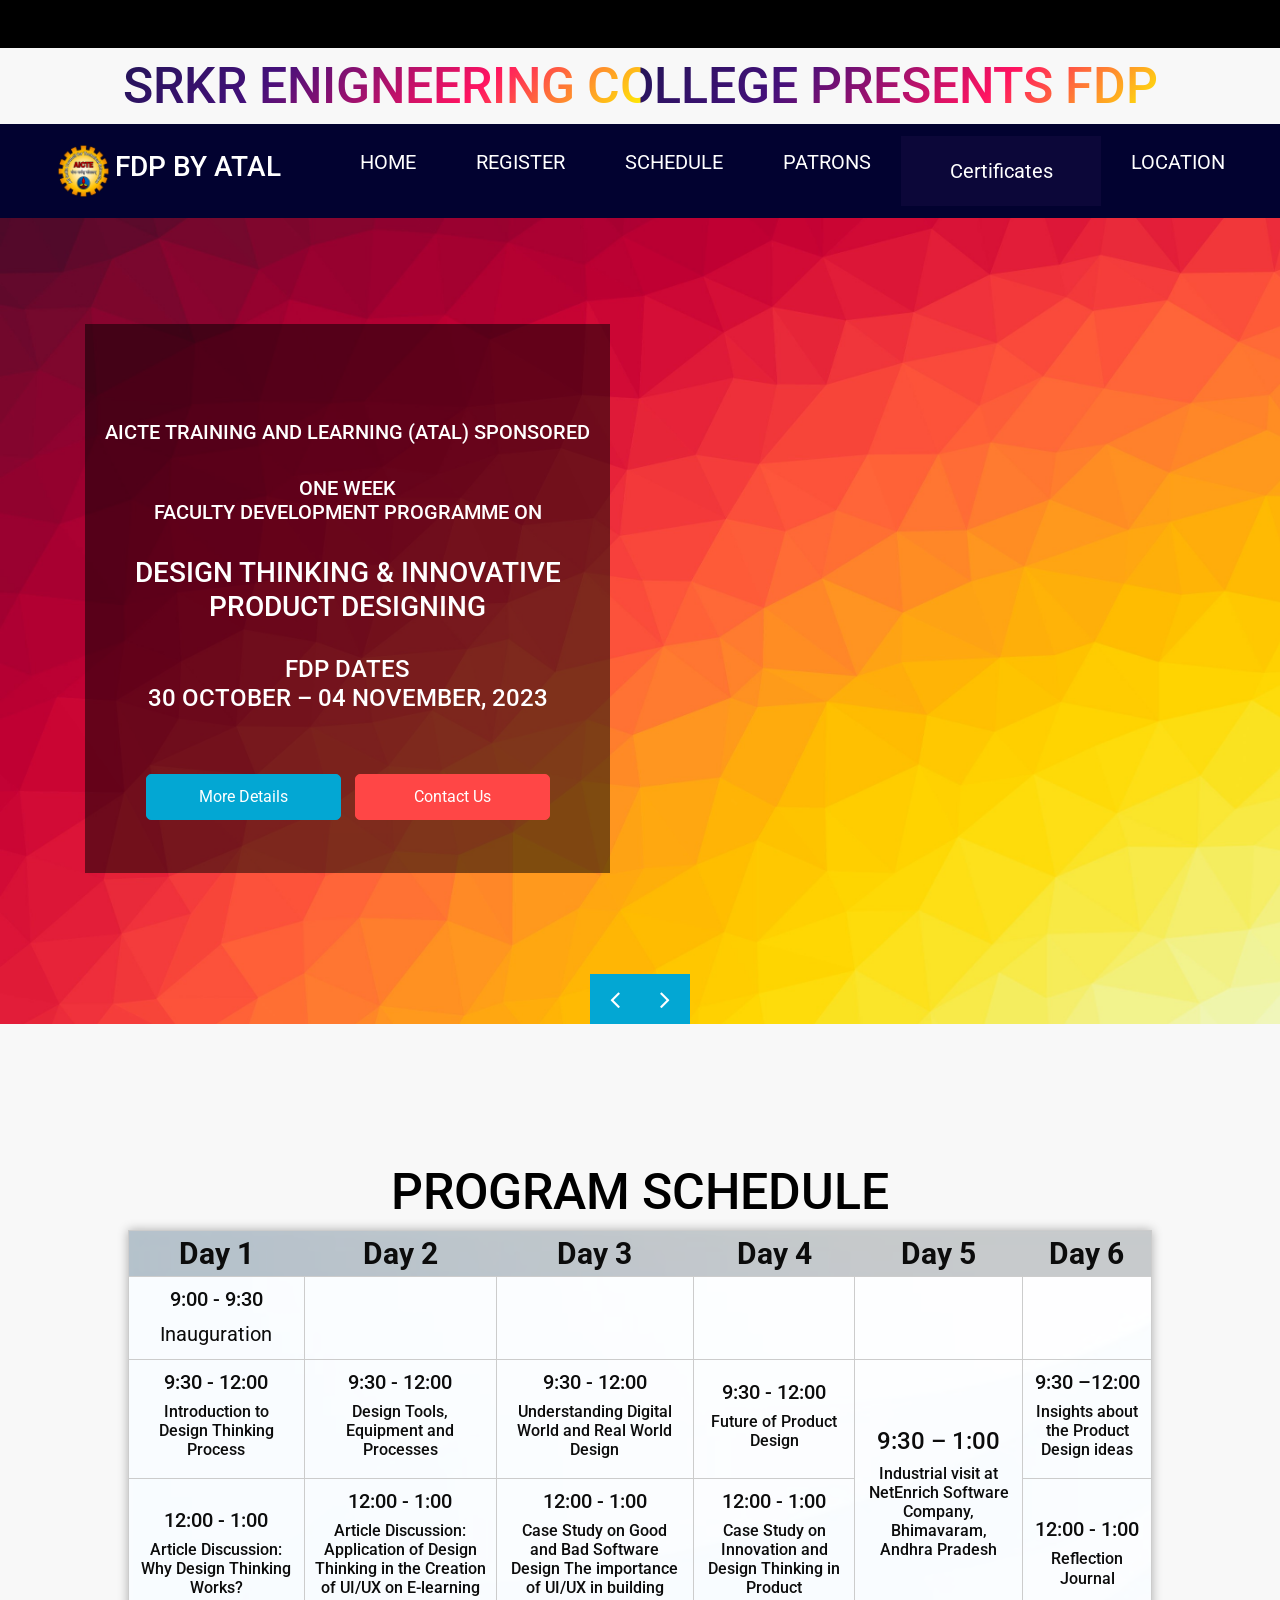
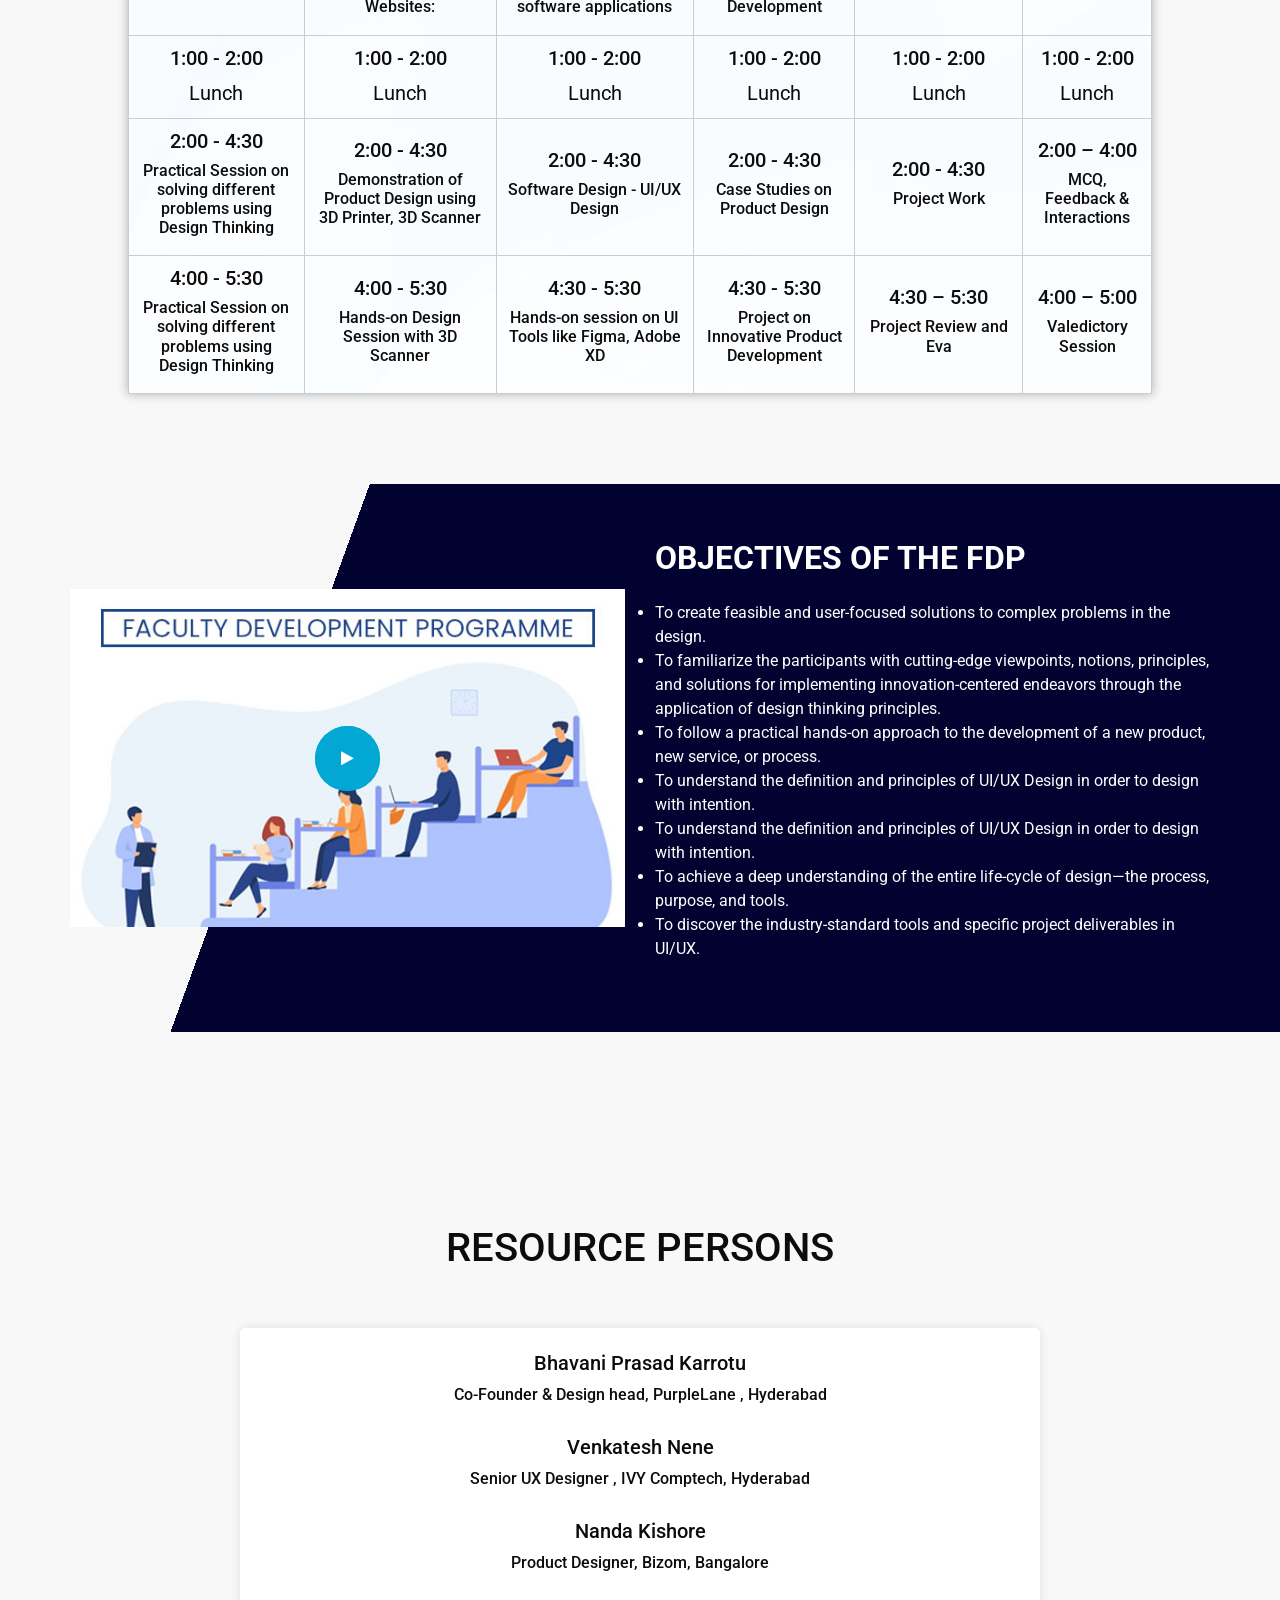
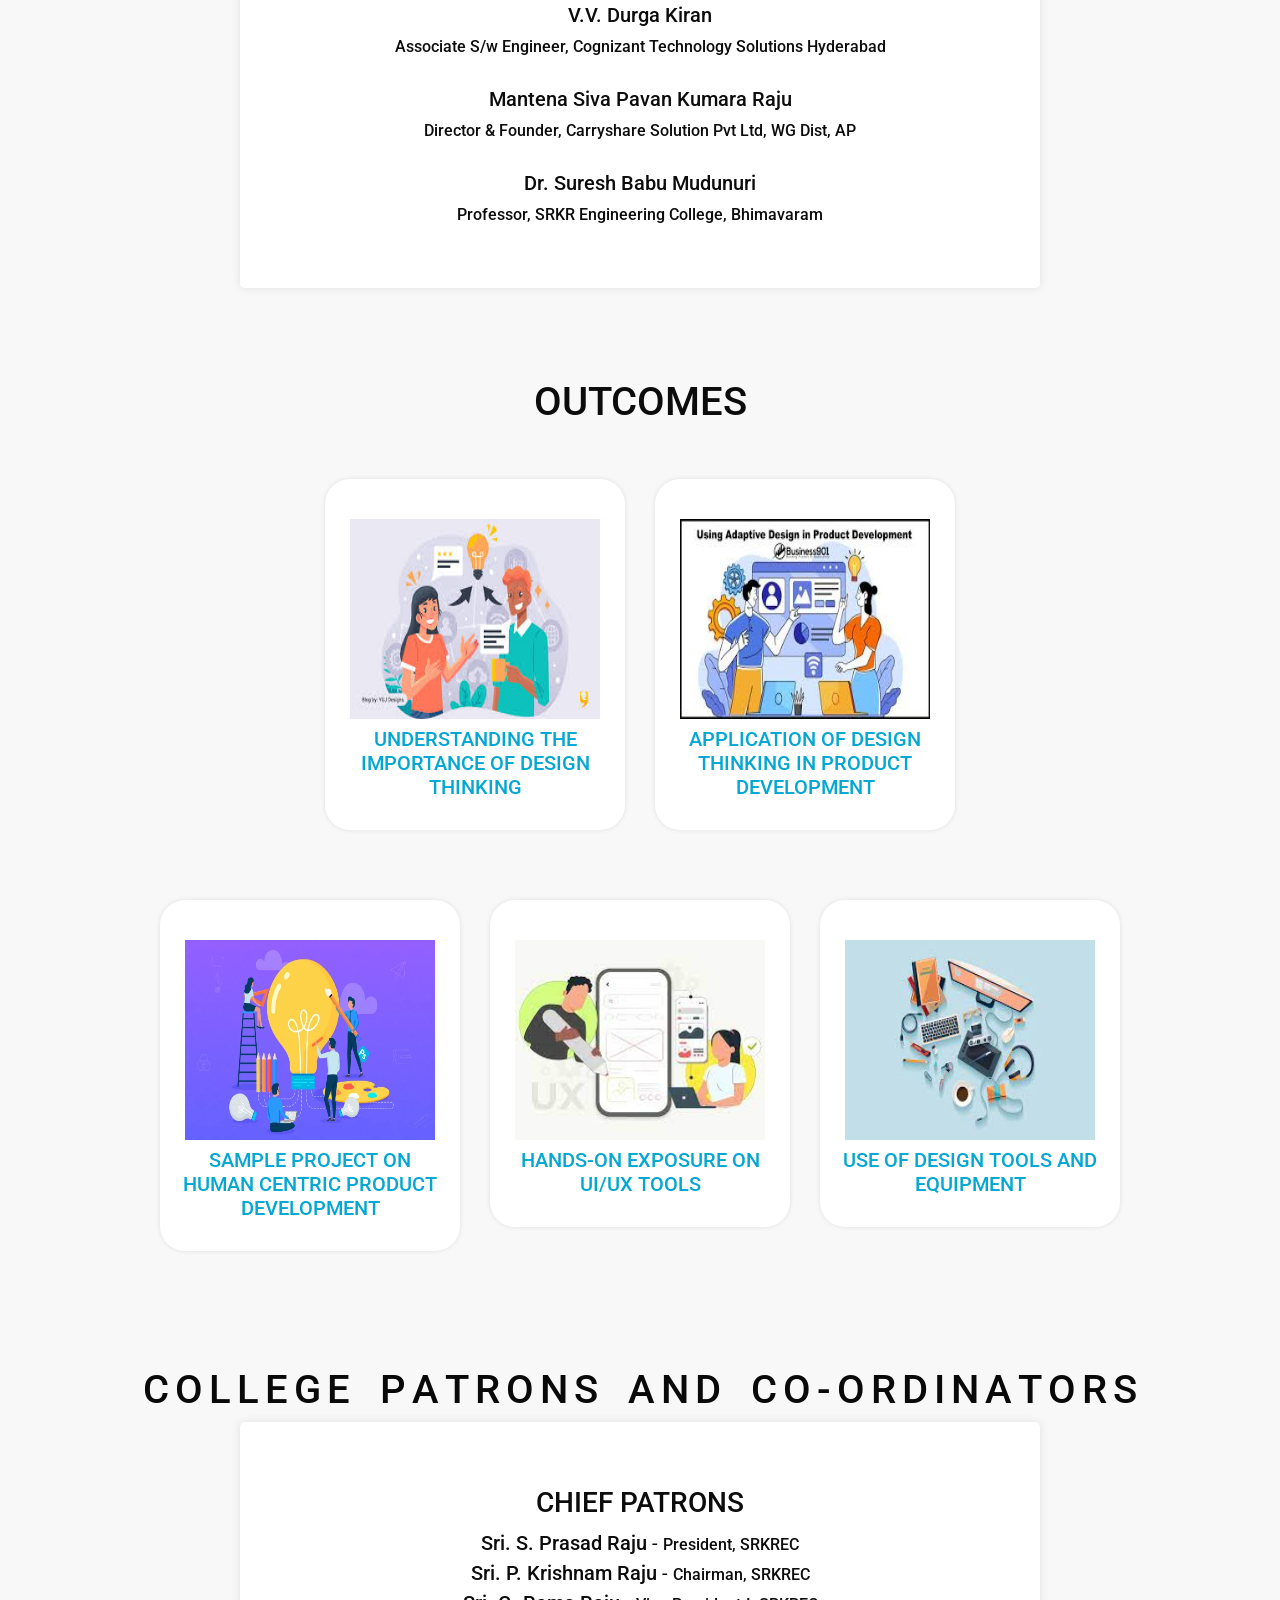
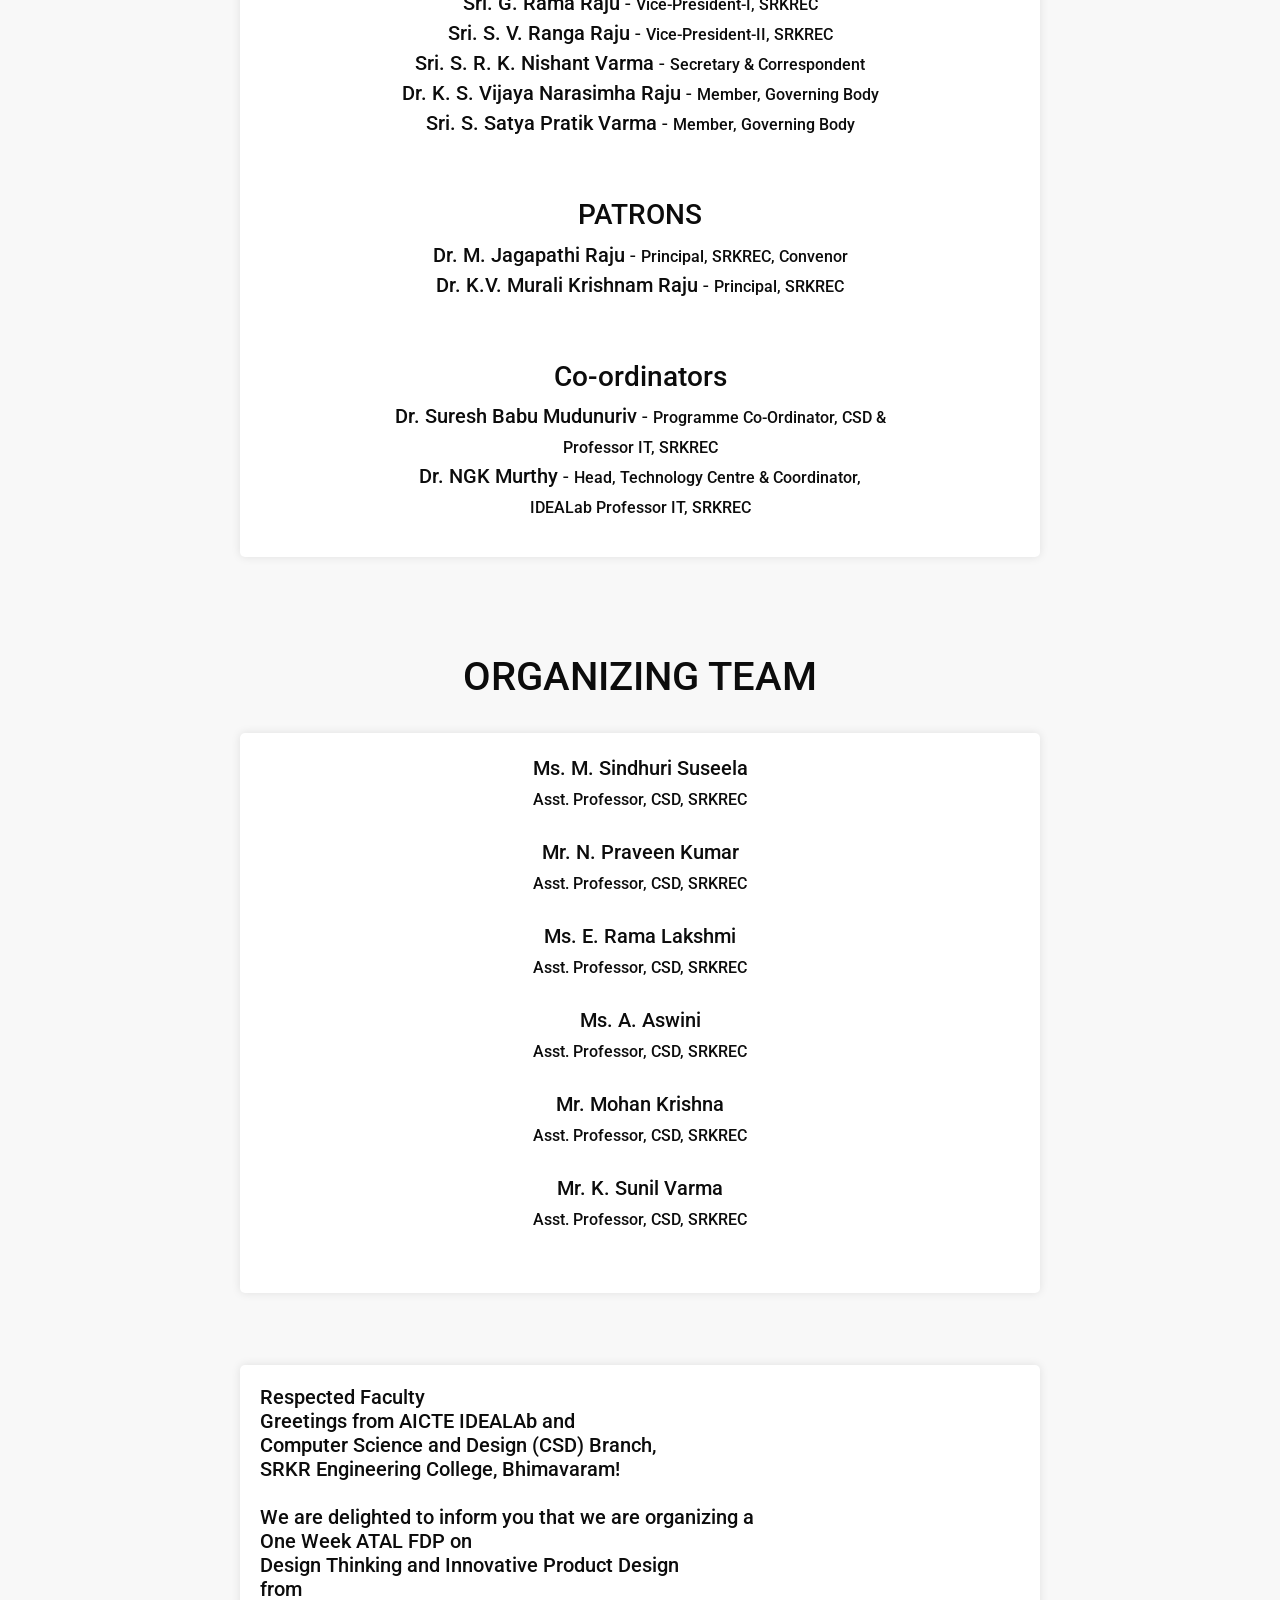
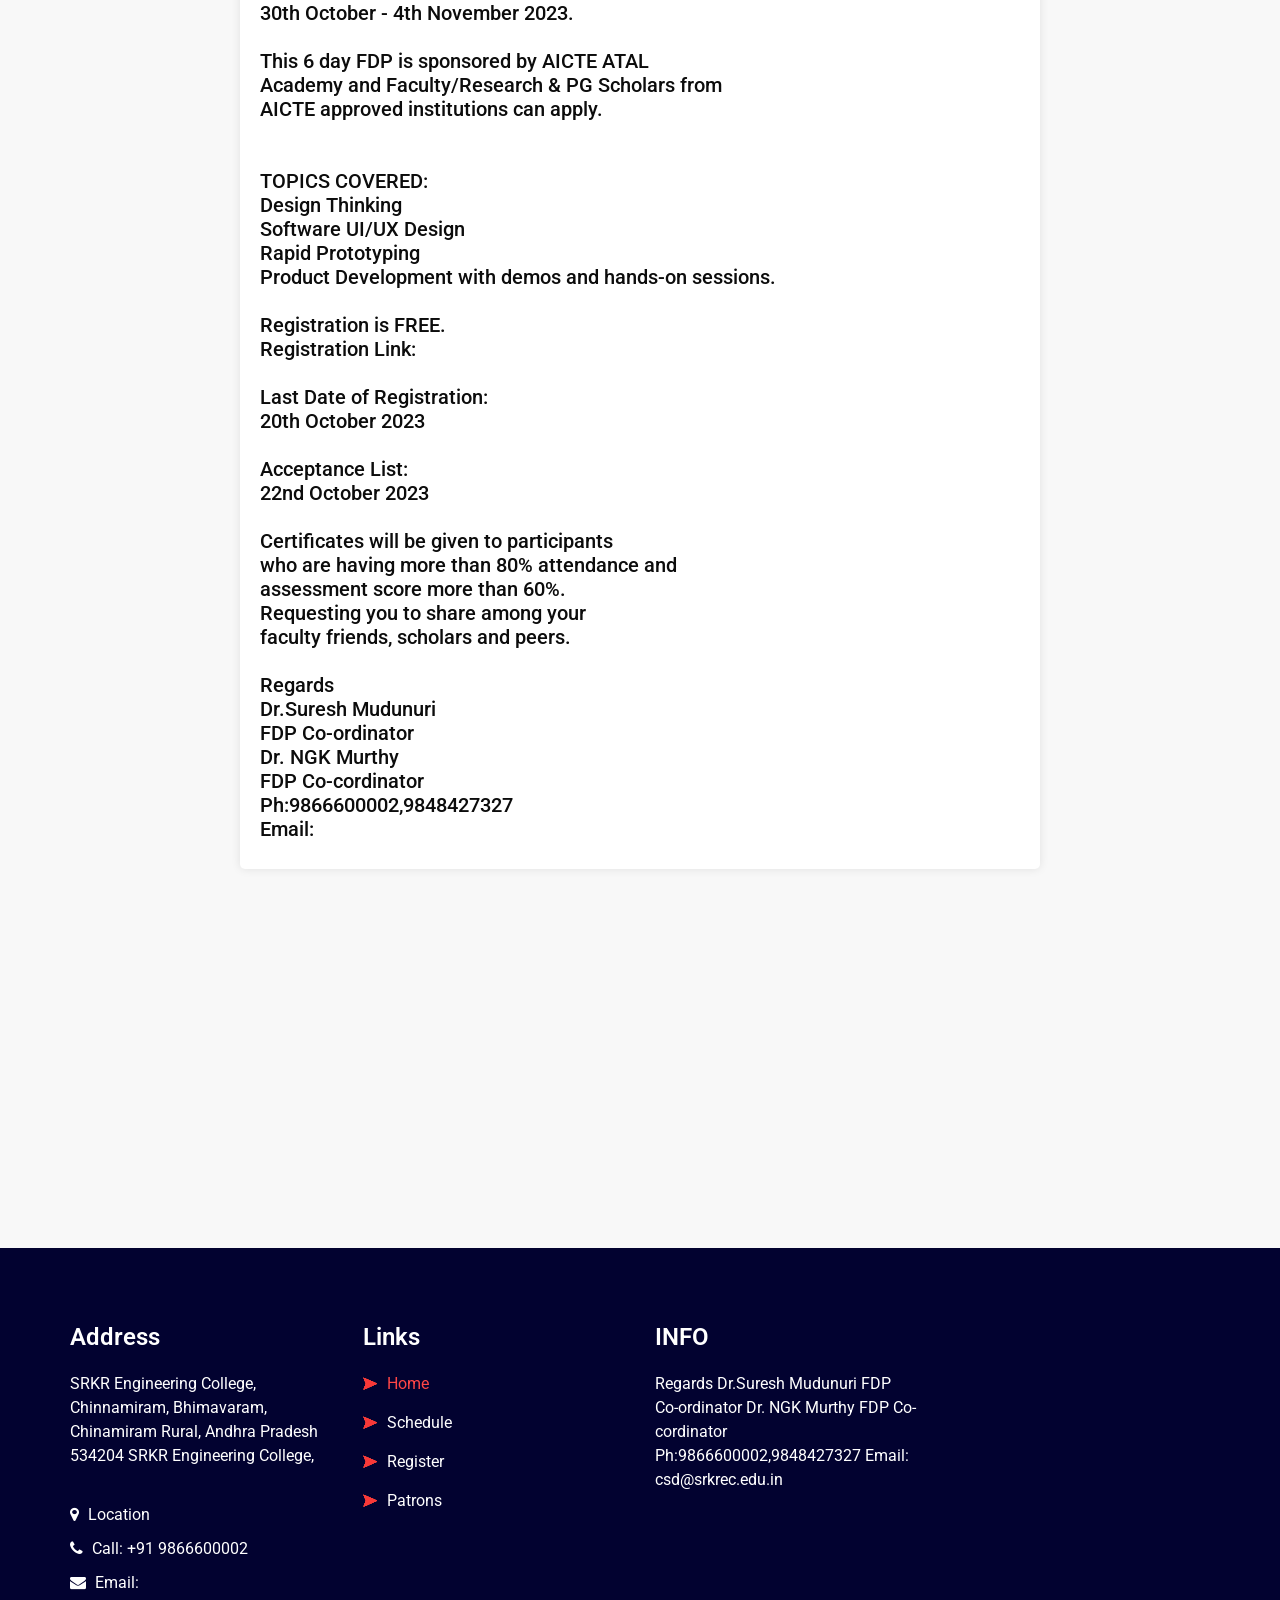
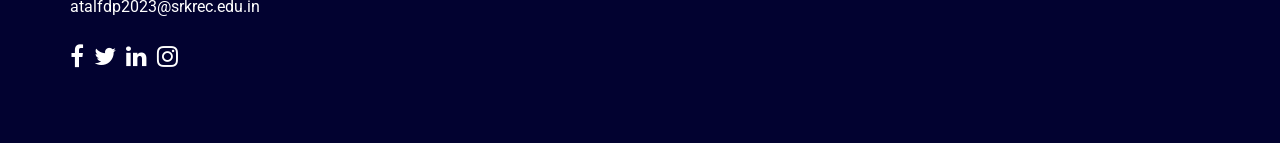
==== index.html @ 68afce41 "teej" ====
<!DOCTYPE html>
<html>

<head>
    <!-- Basic -->
    <meta charset="utf-8" />
    <meta http-equiv="X-UA-Compatible" content="IE=edge" />
    <!-- Mobile Metas -->
    <meta name="viewport" content="width=device-width, initial-scale=1, shrink-to-fit=no" />
    <!-- Site Metas -->
    <!--<link rel="icon" href="images/fevicon.png" type="image/gif" />-->
    <meta name="keywords" content="" />
    <meta name="description" content="" />
    <meta name="author" content="" />

    <title>Hostit</title>


    <!-- bootstrap core css -->
    <link rel="stylesheet" type="text/css" href="css/bootstrap.css" />

    <!-- fonts style -->
    <link href="https://fonts.googleapis.com/css2?family=Roboto:wght@400;500;700;900&display=swap" rel="stylesheet">

    <!-- font awesome style -->
    <link href="css/font-awesome.min.css" rel="stylesheet" />

    <!-- Custom styles for this template -->
    <link href="css/style.css" rel="stylesheet" />
    <!-- responsive style -->
    <link href="css/responsive.css" rel="stylesheet" />


    <style>
        /* Define your CSS variables */
        
         :root {
            --lightGrey: #999;
            --grey: #0c0739;
            --darkGrey: #333;
        }
        /* Reset some default styles */
        
        * {
            margin: 0;
            padding: 0;
            box-sizing: border-box;
        }
        /* Define styles for the menu */
        
        .menu {
            display: flex;
            justify-content: center;
            align-items: center;
            width: 100%;
            margin: 0 auto;
            font-family: 'Orbitron', sans-serif;
        }
        
        ol {
            display: flex;
            flex-wrap: wrap;
            align-items: center;
            justify-content: center;
            width: 100%;
            margin: 0 auto;
            padding: 0.5em 0;
            list-style: none;
        }
        
        .menu-item {
            background: var(--grey);
            position: relative;
            margin: 0 0.1em;
            transition: border-bottom 0.23s ease-in-out, background 0.23s linear;
            cursor: pointer;
            min-width: 8em;
            text-align: center;
        }
        
        .menu-item:hover,
        .menu-item:focus-within {
            border-bottom-color: var(--green);
            background: var(--darkGrey);
        }
        
        .sub-menu {
            visibility: hidden;
            opacity: 0;
            display: flex;
            flex-direction: column;
            align-items: flex-start;
            position: absolute;
            left: 0;
            margin-top: 1em;
        }
        
        .menu-item:hover .sub-menu,
        .sub-menu:hover {
            visibility: visible;
            opacity: 1;
            display: flex;
        }
        
        .menu-item {
            margin: 0.1em 0;
            padding: 1em;
            width: 10em;
            text-align: center;
            z-index: 2;
        }
        
        a {
            color: #fff;
            text-decoration: none;
        }
        
        a:focus {
            outline: none;
        }
        
        @media (max-width: 690px) {
            .menu {
                width: 95%;
                font-size: 2px;
            }
            .menu-item {
                margin: 0.1em;
            }
            .menu-item:nth-child(1) {
                order: 0;
            }
            .menu-item:nth-child(2) {
                order: 1;
            }
            .menu-item:nth-child(3) {
                order: 3;
            }
            .menu-item:nth-child(4) {
                order: 4;
            }
            .menu-item:nth-child(5) {
                order: 2;
            }
        }
        
        @media (max-width: 480px) {
            .menu {
                font-size: 12px;
            }
        }
    </style>

    <style>
        .center-container {
            display: flex;
            justify-content: center;
            align-items: center;
            height: 100%;
        }
        
        .scene3d {
            perspective: 1000px;
            width: 600px;
            height: 340px;
        }
        
        .object3d {
            position: absolute;
            width: inherit;
            height: inherit;
            transform-style: preserve-3d;
        }
        
        .face3d {
            position: absolute;
            left: 165px;
            top: 15px;
        }
        
        #im1 {
            transform: translateZ(150px);
        }
        
        #im2 {
            transform: translateZ(-150px) scaleX(-1);
            /* Apply scaleX(-1) to correct inversion */
        }
        
        .scene3d.begin {
            perspective: 100000px;
        }
        
        .scene3d.end {
            perspective: 1000px;
        }
        
        #obj1 {
            animation: theRotate 4s linear infinite;
        }
        
        @keyframes theRotate {
            0% {
                transform: rotateY(0deg);
            }
            100% {
                transform: rotateY(360deg);
            }
        }
        
        .cube-container {
            perspective: 800px;
            width: 200px;
            height: 200px;
            margin: 0 auto;
        }
        
        .cube {
            width: 100%;
            height: 100%;
            position: relative;
            transform-style: preserve-3d;
            animation: spin 10s infinite linear;
        }
        
        .face {
            position: absolute;
            width: 200px;
            height: 200px;
            background-color: rgba(0, 0, 0, 0.2);
            border: 1px solid #ccc;
        }
        
        .front {
            transform: translateZ(100px);
        }
        
        .back {
            transform: rotateY(180deg) translateZ(100px);
        }
        
        .left {
            transform: rotateY(-90deg) translateZ(100px);
        }
        
        .right {
            transform: rotateY(90deg) translateZ(100px);
        }
        
        .top {
            transform: rotateX(90deg) translateZ(100px);
        }
        
        .bottom {
            transform: rotateX(-90deg) translateZ(100px);
        }
        
        @keyframes spin {
            0% {
                transform: rotateY(0deg);
            }
            100% {
                transform: rotateY(360deg);
            }
        }
        
        li {
            font-size: 20px;
        }
        
        table {
            width: 80%;
            /* Set the table width to 80% of the page */
            margin: 0 auto;
            /* Center the table on the page */
            border-collapse: collapse;
            background-image: url(images/bs.jpeg);
            /* Replace 'your-image.jpg' with the URL or path to your background image */
            background-size: cover;
            border: 1px solid #ccc;
            box-shadow: 0 0 10px rgba(0, 0, 0, 0.3);
            /* Add a subtle box shadow for 3D effect */
        }
        
        tr,
        td {
            padding: 10px;
            text-align: center;
            font-size: 20px;
            background: linear-gradient(rgba(255, 255, 255, 0.8), rgba(255, 255, 255, 0.8));
            /* Add a background gradient */
            border: 1px solid #ccc;
            /* Add a border to the table cells */
        }
        
        th {
            background: linear-gradient(rgba(0, 0, 0, 0.2), rgba(0, 0, 0, 0.2));
            /* Add a darker background gradient for table headers */
            font-size: 30px;
            font-weight: bold;
        }
        
        .animate-charcter {
            text-transform: uppercase;
            background-image: linear-gradient( -225deg, #8c79d1 0%, #7ed95d 29%, #ff1361 67%, #fff800 100%);
            background-size: auto auto;
            background-clip: border-box;
            background-size: 50% auto;
            color: #fff;
            background-clip: text;
            text-fill-color: transparent;
            -webkit-background-clip: text;
            -webkit-text-fill-color: transparent;
            animation: textclip 2s linear infinite;
            display: inline-block;
            font-size: 30px;
        }
        
        .animate-charcterS {
            text-transform: uppercase;
            background-image: linear-gradient( -225deg, #231557 0%, #44107a 29%, #ff1361 67%, #fff800 100%);
            background-size: auto auto;
            background-clip: border-box;
            background-size: 50% auto;
            color: #fff;
            background-clip: text;
            text-fill-color: transparent;
            -webkit-background-clip: text;
            -webkit-text-fill-color: transparent;
            animation: textclip 2s linear infinite;
            display: inline-block;
            font-size: 50px;
        }
        
        .animate-charcters {
            text-transform: uppercase;
            background-image: linear-gradient( -225deg, #fcfcfc 0%, #000000 29%, #ffffff 67%, #000000 100%);
            background-size: auto auto;
            background-clip: border-box;
            background-size: 50% auto;
            color: #fff;
            background-clip: text;
            text-fill-color: transparent;
            -webkit-background-clip: text;
            -webkit-text-fill-color: transparent;
            animation: textclip 3s linear infinite;
            display: inline-block;
            font-size: 50px;
        }
        
        @keyframes textclip {
            to {
                background-position: 50% center;
            }
        }
        
        .waviy {
            position: relative;
        }
        
        .waviy span {
            position: relative;
            display: inline-block;
            font-size: 40px;
            color: #090909;
            text-transform: uppercase;
            animation: flip 2s infinite;
            animation-delay: calc(.2s * var(--i))
        }
        
        @keyframes flip {
            0%,
            80% {
                transform: rotateY(360deg)
            }
        }
    </style>



</head>


<body>
    <div style="background-color: #000000;">
        <h1>
            <br>
        </h1>

    </div>

    <div class="container">
        <div class="row">
            <div class="col-md-12 text-center">
                <h6 class="animate-charcterS">SRKR ENIGNEERING COLLEGE PRESENTS FDP</h6>

            </div>

        </div>
    </div>


    <div class="hero_area">
        <!-- header section strats -->
        <header class="header_section">
            <div class="container-fluid">

                <nav class="navbar navbar-expand-lg custom_nav-container ">
                    <a class="navbar-brand" href="index.html">
                        <span><div class="container">
                            <div class="row">
                                <div class="col-md-12 text-center">
                                    <img src="images/aac.png" width="20%" alt="" style="display: inline-block; vertical-align: middle;">
                                    <h3 style="display: inline-block; vertical-align: middle;">FDP BY ATAL</h3>
                                </div>
                                
                            </div>
                          </div>
                          </span>
                    </a>

                    <button class="navbar-toggler" type="button" data-toggle="collapse" data-target="#navbarSupportedContent" aria-controls="navbarSupportedContent" aria-expanded="false" aria-label="Toggle navigation">
            <span class=""> </span>
          </button>

                    <div class="collapse navbar-collapse" id="navbarSupportedContent">
                        <ul class="navbar-nav  ml-auto">
                            <li class="nav-item active">
                                <a class="nav-link" href="index.html">Home <span class="sr-only">(current)</span></a>
                            </li>
                            <li class="nav-item">
                                <a class="nav-link" href="https://atalacademy.aicte-india.org/"> REGISTER</a>
                            </li>
                            <li class="nav-item">
                                <a class="nav-link" href="#service">Schedule</a>
                            </li>
                            <li class="nav-item">
                                <a class="nav-link" href="#Patrons"> Patrons</a>
                            </li>

                            <li class="menu-item" aria-haspopup="true">
                                <a href="#0">Certificates </a>
                                <ol class="sub-menu" aria-label="submenu">
                                    <li class="menu-item"><a href="#0">Certificates will be given to participants
                                        who are having more than 80% attendance and
                                        assessment score more than 60%.
                                        Requesting you to share among your
                                        faculty friends, scholars and peers.</a></li>

                                </ol>
                            </li>

                            <li class="nav-item">
                                <a class="nav-link" href="#loc">Location</a>
                            </li>
                        </ul>
                        <div class="quote_btn-container">


                        </div>
                    </div>
                </nav>

            </div>
        </header>

        <!-- end header section -->
        <!-- slider section -->

        <section class="slider_section " style=" background-image: url(images/op.jpg);  border-collapse: collapse; background-size: cover;">
            <hr style="border-color: white;">
            <div id="customCarousel1" class="carousel slide" data-ride="carousel">
                <div class="carousel-inner">

                    <div class="carousel-item active">
                        <div class="container ">
                            <div class="row">
                                <div class="col-md-6">
                                    <div class="detail-box">

                                        <!-- First Frame -->
                                        <div class="container">
                                            <div class="frame" style="text-align:center;  padding: 0 20px; background-color: rgba(0, 0, 0, 0.5);">
                                                <h5><br><br><br><br> AICTE TRAINING AND LEARNING (ATAL) SPONSORED

                                                </h5>
                                                <br>
                                                <h5>ONE WEEK <br> FACULTY DEVELOPMENT PROGRAMME ON <br>
                                                </h5>
                                                <br>
                                                <h3>
                                                    DESIGN THINKING & INNOVATIVE <br>PRODUCT DESIGNING </h3>
                                                <br>

                                                <h4>FDP DATES <br> 30 OCTOBER – 04 NOVEMBER, 2023</h4>

                                                <br><br>
                                                <a href="https://www.aicte-india.org/atal" class="btn-1">
                                                    More Details
                                                   </a>
                                                <a href="" class="btn-2">
                                                     Contact Us
                                                     
                                                   </a>
                                                <br><br><br>
                                            </div>
                                        </div>

                                        <!-- Second Frame -->


                                    </div>
                                </div>
                                <div class="col-md-6">
                                    <div class="row">
                                        <div class=" col-lg-10 mx-auto">
                                            <div class="img-box">
                                                <div class="center-container">
                                                    <div class="scene3d">
                                                        <div class="object3d" id="obj1">
                                                            <img src="images/idea_lab.png" id="im1" class="face3d" style="width: 150px;height: 150px;">
                                                            <img src="images/atal.png" id="im3" class="face3d" style="width: 150px;  height: 150px;">
                                                            <img src="images/srlogo.png" id="im2" class="face3d" style="width: 150px;  height: 150px;">
                                                        </div>

                                                    </div>
                                                </div>
                                            </div>
                                        </div>
                                    </div>
                                </div>
                            </div>
                        </div>
                    </div>
                    <div class="carousel-item">
                        <div class="container ">
                            <div class="row">
                                <div class="col-md-6">
                                    <div class="detail-box">

                                        <!-- First Frame -->
                                        <div class="container" style="background-color: rgba(0, 0, 0, 0.5);">
                                            <div class="frame" style="text-align:justify; padding: 0 30px; ">
                                                <h2 style="text-align: center;"><br> About the Institute</h2>
                                                <p>
                                                    <strong> Sagi Rama Krishnam Raju Engineering College (SRKREC),</strong> established in 1980, is a self-financed academic institution of co-education striving to provide a high-quality technical education
                                                    to engineering aspirants. Being one of the premier and well-established technical institutions of the country, it continues to render service to the nation and the world at large with its alumni holding
                                                    highly prestigious positions and making substantial contributions.<br> The president of the institution Sri. S. Prasada Raju carries forward the vision of his father Late Sri Sagi Rama Krishnam Raju,
                                                    a philanthropist, driving the institution on the academic path of excellence. The college is replete with lush coconut trees spanning across a plot area of 30 acres at Chinna Amiram, Bhimavaram, on the
                                                    Bhimavaram- Vijayawada state highway and it is also well-connected to all other places by road and rail transport.
                                                </p>

                                                <br>
                                                <div style="text-align:center;">

                                                    <a href="https://srkrec.edu.in/" class="btn-1">
                               More Details
                              </a>
                                                    <a href="" class="btn-2">
                                Contact Us
                              </a><br><br>

                                                </div>

                                            </div>
                                        </div>

                                        <!-- Second Frame -->


                                    </div>
                                </div>
                                <div class="col-md-6">
                                    <div class="row">
                                        <div class=" col-lg-10 mx-auto">
                                            <div class="img-box">
                                                <div class="center-container">
                                                    <div class="scene3d">
                                                        <div class="object3d" id="obj1">
                                                            <img src="images/idea_lab.png" id="im1" class="face3d" style="width: 150px;height: 150px;">
                                                            <img src="images/atal.png" id="im3" class="face3d" style="width: 150px;  height: 150px;">
                                                            <img src="images/srlogo.png" id="im2" class="face3d" style="width: 150px;  height: 150px;">
                                                        </div>

                                                    </div>
                                                </div>
                                            </div>
                                        </div>
                                    </div>
                                </div>
                            </div>
                        </div>
                    </div>

                    <div class="carousel-item">
                        <div class="container ">
                            <div class="row">
                                <div class="col-md-6">
                                    <div class="detail-box" style="background-color: rgba(0, 0, 0, 0.5); color:#ffffff;   padding: 0 30px;text-align:justify;">
                                        <h2><br> ABOUT AICTE IDEALAB
                                        </h2>
                                        <h6>The AICTE IDEALAB at SRKR Engineering College has been established in the year 2022 to transform the engineering education imparted in the institution to promote multi- disciplinary approach and learning by doing
                                            applying innovation and research. IDEA (Idea, Development, Evaluation & Application) Lab is funded by the All India Council for Technical Education (AICTE), New Delhi. that creates a platform for innovation
                                            and research to students and faculty with hands-on experience with the latest equipment like 3D Printing, FAB Lab, and product design tools in order to develop new projects and offer live internships with industry
                                            support. IDEA Lab creates the ecosystem for transforming ideation to Prototype or Product.</h6>
                                        <div style="text-align: center;">
                                            <a href="https://idealnet.aicte-india.org/" class="btn-1">
                        More Details
                      </a>
                                            <a href="" class="btn-2">
                        Contact Us
                      </a></div><br><br>

                                    </div>
                                </div>
                                <div class="col-md-6">
                                    <div class="row">
                                        <div class=" col-lg-10 mx-auto">
                                            <div class="img-box">
                                                <div class="center-container">
                                                    <div class="scene3d">
                                                        <div class="object3d" id="obj1">
                                                            <img src="images/idea_lab.png" id="im1" class="face3d" style="width: 150px;height: 150px;">
                                                            <img src="images/atal.png" id="im3" class="face3d" style="width: 150px;  height: 150px;">
                                                            <img src="images/srlogo.png" id="im2" class="face3d" style="width: 150px;  height: 150px;">
                                                        </div>

                                                    </div>
                                                </div>
                                            </div>
                                        </div>
                                    </div>
                                </div>
                            </div>
                        </div>
                    </div>
                    <div class="carousel-item">
                        <div class="container ">
                            <div class="row">
                                <div class="col-md-6">
                                    <div class="detail-box" style="background-color: rgba(0, 0, 0, 0.5); color:#ffffff;   padding: 0 30px;text-align:justify;">
                                        <h4><br>ABOUT COMPUTER SCIENCE & DESIGN</h4>
                                        <h6>The Computer Science & Design (CSD) branch started at SRKREC from 2021 to impart quality Computer Science education with a focus on Software Development, UI/UX Design, Industry 4.0 and Coding. The branch offers
                                            a 4 year B.Tech in Computer Science & Design with 60 seats and has active clubs namely Software Development Club, Startup Club, IEI Student Chapter, Swecha Learning Centre. CSD has adopted the new National Education
                                            Policy (NEP) promoting innovation and entrepreneurship among its students imparting 21st Century Skills creating future ready problem solvers and better citizens.</h6>
                                        <div style="text-align: center;">
                                            <a href="https://idealnet.aicte-india.org/" class="btn-1">
                        More Details
                      </a>
                                            <a href="" class="btn-2">
                        Contact Us
                      </a></div><br><br>

                                    </div>
                                </div>
                                <div class="col-md-6">
                                    <div class="row">
                                        <div class=" col-lg-10 mx-auto">
                                            <div class="img-box">
                                                <div class="center-container">
                                                    <div class="scene3d">
                                                        <div class="object3d" id="obj1">
                                                            <img src="images/idea_lab.png" id="im1" class="face3d" style="width: 150px;height: 150px;">
                                                            <img src="images/atal.png" id="im3" class="face3d" style="width: 150px;  height: 150px;">
                                                            <img src="images/srlogo.png" id="im2" class="face3d" style="width: 150px;  height: 150px;">
                                                        </div>

                                                    </div>
                                                </div>
                                            </div>
                                        </div>
                                    </div>
                                </div>
                            </div>
                        </div>
                    </div>
                </div>
                <div class="carousel_btn-box">
                    <a class="carousel-control-prev" href="#customCarousel1" role="button" data-slide="prev">
                        <i class="fa fa-angle-left" aria-hidden="true"></i>
                        <span class="sr-only">Previous</span>
                    </a>
                    <a class="carousel-control-next" href="#customCarousel1" role="button" data-slide="next">
                        <i class="fa fa-angle-right" aria-hidden="true"></i>
                        <span class="sr-only">Next</span>
                    </a>
                </div>
            </div>
        </section>
        <!-- end slider section -->
    </div>
    <br><br>


    <section class="service_section layout_padding" id="service">
        <div class="container">
            <div class="heading_container heading_center">
                <h1 style="font-size: 50px; color:rgb(0, 0, 0) ">PROGRAM SCHEDULE </h1>
            </div>
        </div>

        <table>
            <tr>
                <th>Day 1</th>
                <th>Day 2</th>
                <th>Day 3</th>
                <th>Day 4</th>
                <th>Day 5</th>
                <th>Day 6</th>
            </tr>
            <tr>
                <td>
                    <h5>9:00 - 9:30</h5> Inauguration
                </td>
                <td></td>
                <td></td>
                <td></td>
                <td></td>
                <td></td>
            </tr>
            <tr>
                <td>
                    <h5>9:30 - 12:00</h5>
                    <h6>Introduction to Design Thinking Process</h6>
                </td>
                <td>
                    <h5>9:30 - 12:00</h5>
                    <h6> Design Tools, Equipment and Processes</h6>
                </td>
                <td>
                    <h5>9:30 - 12:00</h5>
                    <h6>Understanding Digital World and Real World Design</h6>
                </td>
                <td>
                    <h5>9:30 - 12:00</h5>
                    <h6>Future of Product Design</h6>
                </td>
                <td rowspan="2">
                    <h4>9:30 – 1:00 </h4>
                    <h6>Industrial visit at NetEnrich Software Company, Bhimavaram, Andhra Pradesh</h6>
                </td>
                <td>
                    <h5>9:30 –12:00</h5>
                    <h6>Insights about the Product Design ideas</h6>
                </td>
            </tr>
            <tr>
                <td>
                    <h5>12:00 - 1:00</h5>
                    <h6>Article Discussion: Why Design Thinking Works?</h6>
                </td>
                <td>
                    <h5>12:00 - 1:00</h5>
                    <h6>Article Discussion: Application of Design Thinking in the Creation of UI/UX on E-learning Websites:</h6>
                </td>
                <td>
                    <h5>12:00 - 1:00</h5>
                    <h6>Case Study on Good and Bad Software Design The importance of UI/UX in building software applications</h6>
                </td>
                <td>
                    <h5>12:00 - 1:00</h5>
                    <h6> Case Study on Innovation and Design Thinking in Product Development</h6>
                </td>

                <td>
                    <h5>12:00 - 1:00</h5>
                    <h6> Reflection Journal</h6>
                </td>
            </tr>
            <tr>
                <td>
                    <h5>1:00 - 2:00</h5>Lunch
                </td>
                <td>
                    <h5>1:00 - 2:00</h5> Lunch
                </td>
                <td>
                    <h5>1:00 - 2:00</h5> Lunch
                </td>
                <td>
                    <h5>1:00 - 2:00</h5> Lunch
                </td>
                <td>
                    <h5>1:00 - 2:00</h5> Lunch
                </td>
                <td>
                    <h5>1:00 - 2:00</h5> Lunch
                </td>
            </tr>
            <tr>
                <td>
                    <h5>2:00 - 4:30</h5>
                    <h6> Practical Session on solving different problems using Design Thinking</h6>
                </td>
                <td>
                    <h5>2:00 - 4:30</h5>
                    <h6> Demonstration of Product Design using 3D Printer, 3D Scanner</h6>
                </td>
                <td>
                    <h5>2:00 - 4:30</h5>
                    <h6> Software Design - UI/UX Design</h6>
                </td>
                <td>
                    <h5>2:00 - 4:30</h5>
                    <h6> Case Studies on Product Design</h6>
                </td>
                <td>
                    <h5>2:00 - 4:30</h5>
                    <h6>Project Work</h6>
                </td>
                <td>
                    <h5>2:00 – 4:00</h5>
                    <h6> MCQ, Feedback & Interactions</h6>
                </td>
            </tr>

            <tr>
                <td>
                    <h5>4:00 - 5:30</h5>
                    <h6> Practical Session on solving different problems using Design Thinking</h6>
                </td>
                <td>
                    <h5>4:00 - 5:30</h5>
                    <h6> Hands-on Design Session with 3D Scanner</h6>
                </td>
                <td>
                    <h5>4:30 - 5:30</h5>
                    <h6>Hands-on session on UI Tools like Figma, Adobe XD</h6>
                </td>
                <td>
                    <h5>4:30 - 5:30</h5>
                    <h6>Project on Innovative Product Development</h6>
                </td>
                <td>
                    <h5>4:30 – 5:30</h5>
                    <h6> Project Review and Eva</h6>
                </td>
                <td>
                    <h5>4:00 – 5:00</h5>
                    <h6> Valedictory Session</h6>
                </td>
            </tr>
        </table>
















        </div>
        </div>
        </div>
        </div>
    </section>

    <!-- end service section -->

    <!-- about section -->


    <!-- end about section -->


    <!-- server section -->

    <section class="server_section">
        <div class="container ">
            <div class="row">
                <div class="col-md-6">
                    <div class="img-box">
                        <img src="images/fdp.jpg" alt="">
                        <div class="play_btn">
                            <a href="https://youtu.be/8p4vQBklgb0?si=KrjU3KGZ-kDOLIdu"> <button>
                <i class="fa fa-play" aria-hidden="true"></i>
              </button></a>
                        </div>
                    </div>
                </div>
                <div class="col-md-6">
                    <div class="detail-box">
                        <div class="heading_container">
                            <h2>OBJECTIVES OF THE FDP</h2>
                            <BR>
                            <ul style="text-align: left; ">
                                <meta charset="UTF-8">

                                <li style="font-size: medium;">To create feasible and user-focused solutions to complex problems in the design.</li>
                                <li style="font-size: medium;">To familiarize the participants with cutting-edge viewpoints, notions, principles, and solutions for implementing innovation-centered endeavors through the application of design thinking principles.</li>
                                <li style="font-size: medium;">To follow a practical hands-on approach to the development of a new product, new service, or process.</li>
                                <li style="font-size: medium;">To understand the definition and principles of UI/UX Design in order to design with intention.</li>
                                <li style="font-size: medium;">To understand the definition and principles of UI/UX Design in order to design with intention.</li>
                                <li style="font-size: medium;">To achieve a deep understanding of the entire life-cycle of design—the process, purpose, and tools.</li>
                                <li style="font-size: medium;">To discover the industry-standard tools and specific project deliverables in UI/UX.</li>
                            </ul>

                        </div>

                        </a>
                    </div>
                </div>
            </div>
        </div>
    </section> <br><br><br><br><br><br><br><br>
    <div class="heading_container heading_center">
        <h1>RESOURCE PERSONS</h1>
    </div>
    <br><br>
    <div style="max-width: 800px; margin: 0 auto; padding: 20px; background-color: #ffffff; border-radius: 5px; text-align:center; box-shadow: 0 0 10px rgba(0, 0, 0, 0.1);">

        <section>

            <ul style="list-style-type: none; padding: 0;">
                <li>
                    <h5 style="display: inline;">Bhavani Prasad Karrotu</h5><br>
                    <h6 style="display: inline;">Co-Founder & Design head, PurpleLane , Hyderabad</h6>
                </li>
                <br>
                <li>
                    <h5 style="display: inline;">Venkatesh Nene </h5><br>
                    <h6 style="display: inline;">Senior UX Designer , IVY Comptech, Hyderabad</h6>
                </li><br>
                <li>
                    <h5 style="display: inline;">Nanda Kishore </h5><br>
                    <h6 style="display: inline;">Product Designer, Bizom, Bangalore</h6>
                </li><br>
                <li>
                    <h5 style="display: inline;">V.V. Durga Kiran </h5><br>
                    <h6 style="display: inline;">Associate S/w Engineer, Cognizant Technology Solutions Hyderabad</h6>
                </li><br>
                <li>
                    <h5 style="display: inline;">Mantena Siva Pavan Kumara Raju </h5><br>
                    <h6 style="display: inline;"> Director & Founder, Carryshare Solution Pvt Ltd, WG Dist, AP</h6>
                </li><br>
                <li>
                    <h5 style="display: inline;">Dr. Suresh Babu Mudunuri </h5><br>
                    <h6 style="display: inline;"> Professor, SRKR Engineering College, Bhimavaram</h6>
                </li><br>
            </ul>
        </section>


    </div>



    <!-- end server section -->

    <!-- price section -->

    <section class="price_section layout_padding">
        <div class="container">
            <div class="heading_container heading_center">
                <h1>OUTCOMES</h1>
            </div>
            <div class="price_container ">
                <div class="box">
                    <div class="detail-box">
                        <img src="images/understanding.jpeg" width="250" height="200">
                        <h2><span></span></h2>
                        <h6>
                            Understanding the importance of Design Thinking
                        </h6>
                        <ul class="price_features">
                            <li>

                            </li>

                            </li>
                        </ul>
                    </div>
                    <div class="btn-box">

                        </a>
                    </div>
                </div>


                <div class="price_container ">
                    <div class="box">
                        <div class="detail-box">
                            <img src="images/dev.jpeg" width="250" height="200">
                            <h2><span></span></h2>
                            <h6>
                                Application of Design Thinking in Product Development
                            </h6>
                            <ul class="price_features">
                                <li>

                                </li>

                                </li>
                            </ul>
                        </div>
                        <div class="btn-box">

                            </a>
                        </div>
                    </div>
                    <div class="btn-box">
                    </div>
                </div>
                <div class="price_container ">
                    <div class="box">
                        <div class="detail-box">
                            <img src="images/Human.webp" width="250" height="200">
                            <h2><span></span></h2>
                            <h6>
                                Sample Project on Human Centric Product Development
                            </h6>
                            <ul class="price_features">
                                <li>

                                </li>

                                </li>
                            </ul>
                        </div>
                        <div class="btn-box">

                            </a>
                        </div>
                    </div>
                    <div class="price_container ">
                        <div class="box">
                            <div class="detail-box">
                                <img src="images/ui.jpeg" width="250" height="200">
                                <h2><span></span></h2>
                                <h6>
                                    Hands-on exposure on UI/UX Tools
                                </h6>
                                <ul class="price_features">
                                    <li>

                                    </li>

                                    </li>
                                </ul>
                            </div>
                            <div class="btn-box">

                                </a>
                            </div>
                        </div>
                        <div class="price_container ">
                            <div class="box">
                                <div class="detail-box">
                                    <img src="images/tools.jpeg" width="250" height="200">
                                    <h2><span></span></h2>
                                    <h6>
                                        Use of Design Tools and Equipment
                                    </h6>
                                    <ul class="price_features">
                                        <li>

                                        </li>

                                        </li>
                                    </ul>
                                </div>
                                <div class="btn-box">

                                    </a>
                                </div>
                            </div>



                        </div>
                    </div>
                </div>
            </div>
    </section>

    <!-- price section -->



    <div style="text-align: center; font-weight: bold;  width: 100%;
    height: 100%;" id="Patrons">
        <div class="waviy">
            <H4> <span style="--i:1">C</span>
                <span style="--i:2">O</span>
                <span style="--i:3">L</span>
                <span style="--i:4">L</span>
                <span style="--i:5">E</span>
                <span style="--i:6"> G</span>
                <span style="--i:7">E</span> &nbsp;&nbsp;&nbsp;
                <span style="--i:7">P</span>
                <span style="--i:1">A</span>
                <span style="--i:2">T</span>
                <span style="--i:3">R</span>
                <span style="--i:4">O</span>
                <span style="--i:5">N</span>
                <span style="--i:8">S</span> &nbsp;&nbsp;&nbsp;
                <span style="--i:1">A</span>
                <span style="--i:2">N</span>
                <span style="--i:3">D</span> &nbsp;&nbsp;&nbsp;
                <span style="--i:1">C</span>
                <span style="--i:2">O</span>
                <span style="--i:2">-</span>
                <span style="--i:3">O</span>
                <span style="--i:4">R</span>
                <span style="--i:5">D</span>
                <span style="--i:6">I</span>
                <span style="--i:7">N</span>
                <span style="--i:1">A</span>
                <span style="--i:2">T</span>
                <span style="--i:3">O</span>
                <span style="--i:4">R</span>
                <span style="--i:8">S</span>
            </H4>
        </div>

    </div>


    </header>

    <div style="max-width: 800px; margin: 0 auto; padding: 20px; background-color: #ffffff; border-radius: 5px; text-align:center; box-shadow: 0 0 10px rgba(0, 0, 0, 0.1);">

        <section>
            <h2 style="font-size: 20px; font-weight: bold; margin-bottom: 20px;"> <br>
                <H3>CHIEF PATRONS</H3>

            </h2>
            <ul style="list-style-type: none; padding: 0;">
                <li>
                    <h5 style="display: inline;">Sri. S. Prasad Raju </h5>-
                    <h6 style="display: inline;">President, SRKREC</h6>
                </li>
                <li>
                    <h5 style="display: inline;">Sri. P. Krishnam Raju </h5>-
                    <h6 style="display: inline;">Chairman, SRKREC</h6>
                </li>
                <li>
                    <h5 style="display: inline;">Sri. G. Rama Raju </h5>-
                    <h6 style="display: inline;">Vice-President-I, SRKREC</h6>
                </li>
                <li>
                    <h5 style="display: inline;">Sri. S. V. Ranga Raju </h5>-
                    <h6 style="display: inline;">Vice-President-II, SRKREC</h6>
                </li>
                <li>
                    <h5 style="display: inline;">Sri. S. R. K. Nishant Varma </h5>-
                    <h6 style="display: inline;">Secretary & Correspondent</h6>
                </li>
                <li>
                    <h5 style="display: inline;">Dr. K. S. Vijaya Narasimha Raju </h5>-
                    <h6 style="display: inline;">Member, Governing Body</h6>
                </li>
                <li>
                    <h5 style="display: inline;">Sri. S. Satya Pratik Varma </h5>-
                    <h6 style="display: inline;">Member, Governing Body</h6>
                </li>

            </ul>
        </section>

        <section>
            <h2 style="font-size: 20px; font-weight: bold; margin-bottom: 20px;"> <br>
                <H3>PATRONS</H3>

            </h2>
            <ul style="list-style-type: none; padding: 0;">

                <li>
                    <h5 style="display: inline;">Dr. M. Jagapathi Raju</h5> -
                    <h6 style="display: inline;">Principal, SRKREC, Convenor</h6>
                </li>
                <li>
                    <h5 style="display: inline;">Dr. K.V. Murali Krishnam Raju</h5> -
                    <h6 style="display: inline;">Principal, SRKREC</h6>
                </li>
            </ul>
        </section>

        <section>
            <h2 style="font-size: 20px; font-weight: bold; margin-bottom: 20px;"> <br>
                <H3>Co-ordinators</H3>

            </h2>
            <ul style="list-style-type: none; padding: 0;">
                <li>
                    <h5 style="display: inline;">Dr. Suresh Babu Mudunuriv </h5>-
                    <h6 style="display: inline;">Programme Co-Ordinator, CSD & <br> Professor IT, SRKREC</h6>
                </li>
                <li>
                    <h5 style="display: inline;">Dr. NGK Murthy</h5> -
                    <h6 style="display: inline;">Head, Technology Centre & Coordinator, <br> IDEALab Professor IT, SRKREC</h6>
                </li>
            </ul>
        </section>

    </div>
    <br><br><br><br>

    <div class="heading_container heading_center">
        <h1>ORGANIZING TEAM</h1>
    </div>
    <br>
    <div style="max-width: 800px; margin: 0 auto; padding: 20px; background-color: #ffffff; border-radius: 5px; text-align:center; box-shadow: 0 0 10px rgba(0, 0, 0, 0.1);">

        <section>

            <ul style="list-style-type: none; padding: 0;">
                <li>
                    <h5 style="display: inline;">Ms. M. Sindhuri Suseela</h5><br>
                    <h6 style="display: inline;"> Asst. Professor, CSD, SRKREC</h6>
                </li>
                <br>
                <li>
                    <h5 style="display: inline;">Mr. N. Praveen Kumar</h5><br>
                    <h6 style="display: inline;">Asst. Professor, CSD, SRKREC</h6>
                </li><br>
                <li>
                    <h5 style="display: inline;"> Ms. E. Rama Lakshmi </h5><br>
                    <h6 style="display: inline;">Asst. Professor, CSD, SRKREC</h6>
                </li><br>
                <li>
                    <h5 style="display: inline;">Ms. A. Aswini </h5><br>
                    <h6 style="display: inline;">Asst. Professor, CSD, SRKREC</h6>
                </li><br>
                <li>
                    <h5 style="display: inline;"> Mr. Mohan Krishna</h5><br>
                    <h6 style="display: inline;"> Asst. Professor, CSD, SRKREC</h6>
                </li><br>
                <li>
                    <h5 style="display: inline;">Mr. K. Sunil Varma</h5><br>
                    <h6 style="display: inline;"> Asst. Professor, CSD, SRKREC</h6>
                </li><br>
            </ul>
        </section>


    </div>
    <br><br><br>

    <div style="max-width: 800px; margin: 0 auto; padding: 20px; background-color: #ffffff; border-radius: 5px; text-align:left; box-shadow: 0 0 10px rgba(0, 0, 0, 0.1);">

        <h5>Respected Faculty <br> Greetings from AICTE IDEALAb and<br> Computer Science and Design (CSD) Branch,<br> SRKR Engineering College, Bhimavaram! <br><br>We are delighted to inform you that we are organizing a<br> One Week ATAL FDP on <br>Design
            Thinking and Innovative Product Design <br>from <br>30th October - 4th November 2023. <br><br>This 6 day FDP is sponsored by AICTE ATAL<br> Academy and Faculty/Research & PG Scholars from <br>AICTE approved institutions can apply. <br><br><br>TOPICS
            COVERED:
            <br>Design Thinking <br>Software UI/UX Design<br> Rapid Prototyping<br> Product Development with demos and hands-on sessions.<br><br> Registration is FREE. <br>Registration Link:
            <a href="  https://atalacademy.aicte-india.org/login">
                <i aria-hidden="true"></i>
                <span>
                    https://atalacademy.aicte-india.org/login
</span>
            </a> <br><br> Last Date of Registration:
            <br>20th October 2023 <br><br>Acceptance List: <br>22nd October 2023<br><br> Certificates will be given to participants <br>who are having more than 80% attendance and <br> assessment score more than 60%. <br>Requesting you to share among
            your
            <br> faculty friends, scholars and peers.<br><br> Regards <br>Dr.Suresh Mudunuri <br>FDP Co-ordinator<br> Dr. NGK Murthy<br> FDP Co-cordinator<br> Ph:9866600002,9848427327
            <br>Email:
            <a href=" csd@srkrec.edu.in">
                <i aria-hidden="true"></i>
                <span>
                    csd@srkrec.edu.in</span></h5>


    </div>

    <br><br><br>

    <!-- contact section -->

    <!-- end contact section -->

    <div id="loc"><iframe src="https://www.google.com/maps/embed?pb=!1m18!1m12!1m3!1d3824.6619151182667!2d81.4938112734315!3d16.543157226579797!2m3!1f0!2f0!3f0!3m2!1i1024!2i768!4f13.1!3m3!1m2!1s0x3a362d5e7ef94f99%3A0x3a2b78f9b48493fe!2sSRKR%20Engineering%20College!5e0!3m2!1sen!2sin!4v1697108800412!5m2!1sen!2sin"
            width="300" height="300" style="border:0;" allowfullscreen="" loading="lazy" referrerpolicy="no-referrer-when-downgrade"></iframe></div>



    <!-- info section -->

    <section class="info_section layout_padding2">
        <div class="container">
            <div class="row">

                <div class="col-md-3">

                    <div class="info_contact">
                        <h4>
                            Address
                        </h4>
                        <span>
              SRKR Engineering College, Chinnamiram, Bhimavaram, Chinamiram Rural, Andhra Pradesh 534204
SRKR Engineering College,
            </span>
                        <h4>

                        </h4>
                        <div class="contact_link_box">
                            <a href="">
                                <i class="fa fa-map-marker" aria-hidden="true"></i>
                                <span>
                  Location
                </span>
                            </a>
                            <a href="">
                                <i class="fa fa-phone" aria-hidden="true"></i>
                                <span>
                  Call: +91 9866600002

                </span>
                            </a>
                            <a href="">
                                <i class="fa fa-envelope" aria-hidden="true"></i>
                                <span>
                                    Email: atalfdp2023@srkrec.edu.in
                </span>
                            </a>
                        </div>
                    </div>
                    <div class="info_social">
                        <a href="https://www.facebook.com/SRKRECOFFICIAL?mibextid=9R9pXO">
                            <i class="fa fa-facebook" aria-hidden="true"></i>
                        </a>
                        <a href="https://twitter.com/SRKR_EC">
                            <i class="fa fa-twitter" aria-hidden="true"></i>
                        </a>
                        <a href="https://www.google.com/url?sa=t&rct=j&q=&esrc=s&source=web&cd=&cad=rja&uact=8&ved=2ahUKEwj4u7Ha8eCBAxVQbmwGHZ_5DAAQ9zB6BAgQEAc&url=https%3A%2F%2Fin.linkedin.com%2Fin%2Fsrkr-director-corporate-relations-placements-320a1a20a%3Ftrk%3Dpublic_profile_browsemap&usg=AOvVaw0oUGblcMwUvNFbs2l9Idgk&opi=89978449">
                            <i class="fa fa-linkedin" aria-hidden="true"></i>
                        </a>
                        <a href="https://www.google.com/url?sa=t&rct=j&q=&esrc=s&source=web&cd=&cad=rja&uact=8&ved=2ahUKEwj4u7Ha8eCBAxVQbmwGHZ_5DAAQ9zB6BAgQEAM&url=https%3A%2F%2Fwww.instagram.com%2Fsrkr_engineering_college%2F&usg=AOvVaw1E5YlKbweO5P4TQjmFxkYE&opi=89978449">
                            <i class="fa fa-instagram" aria-hidden="true"></i>
                        </a>
                    </div>
                </div>


                <div class="col-md-3">
                    <div class="info_link_box">
                        <h4>
                            Links
                        </h4>
                        <div class="info_links">
                            <a class="active" href="index.html">
                                <img src="images/nav-bullet.png" alt=""> Home
                            </a>
                            <a class="" href="#service">
                                <img src="images/nav-bullet.png" alt=""> Schedule
                            </a>
                            <a class="" href="https://atalacademy.aicte-india.org/">
                                <img src="images/nav-bullet.png" alt=""> Register
                            </a>
                            <a class="" href="#Patrons">
                                <img src="images/nav-bullet.png" alt=""> Patrons
                            </a>

                        </div>
                    </div>
                </div>


                <div class="col-md-3">

                    <h4>
                        INFO
                    </h4>



                    Regards Dr.Suresh Mudunuri FDP Co-ordinator Dr. NGK Murthy FDP Co-cordinator Ph:9866600002,9848427327 Email: csd@srkrec.edu.in

                </div>


            </div>
        </div>


        </div>
    </section>


    <!-- end info section -->


    <!-- footer section -->

    <!-- footer section -->

    <!-- jQery -->
    <script src="js/jquery-3.4.1.min.js "></script>
    <!-- bootstrap js -->
    <script src="js/bootstrap.js "></script>
    <!-- custom js -->
    <script src="js/custom.js "></script>


</body>

</html>
---- css/style.css ----
body {
    font-family: "Roboto", sans-serif;
    color: #0c0c0c;
    background-color: #f8f8f8;
    overflow-x: hidden;
}

.layout_padding {
    padding: 90px 0;
}

.layout_padding2 {
    padding: 75px 0;
}

.layout_padding2-top {
    padding-top: 75px;
}

.layout_padding2-bottom {
    padding-bottom: 75px;
}

.layout_padding-top {
    padding-top: 90px;
}

.layout_padding-bottom {
    padding-bottom: 90px;
}

.heading_container {
    display: -webkit-box;
    display: -ms-flexbox;
    display: flex;
    -webkit-box-orient: vertical;
    -webkit-box-direction: normal;
    -ms-flex-direction: column;
    flex-direction: column;
    -webkit-box-align: start;
    -ms-flex-align: start;
    align-items: flex-start;
}

.heading_container h2 {
    position: relative;
    font-weight: bold;
    margin: 0;
}

.heading_container.heading_center {
    -webkit-box-align: center;
    -ms-flex-align: center;
    align-items: center;
    text-align: center;
}

.heading_container p {
    margin-top: 10px;
    margin-bottom: 0;
}

.container_border_style {
    position: relative;
    padding: 20px;
}

.container_border_style::before,
.container_border_style::after {
    content: "";
    position: absolute;
    top: 50%;
    width: 3px;
    height: 90px;
    background-color: #03a7d3;
    -webkit-transform: translateY(-50%);
    transform: translateY(-50%);
}

.container_border_style::before {
    left: 0;
}

.container_border_style::after {
    right: 0;
}

a,
a:hover,
a:focus {
    text-decoration: none;
}

a:hover,
a:focus {
    color: initial;
}

.btn,
.btn:focus {
    outline: none !important;
    -webkit-box-shadow: none;
    box-shadow: none;
}


/*header section*/

.hero_area {
    position: relative;
    background-color: #020230;
    min-height: 100vh;
    display: -webkit-box;
    display: -ms-flexbox;
    display: flex;
    -webkit-box-orient: vertical;
    -webkit-box-direction: normal;
    -ms-flex-direction: column;
    flex-direction: column;
}

.sub_page .hero_area {
    min-height: auto;
}

.header_section .container-fluid {
    padding-right: 25px;
    padding-left: 25px;
}

.navbar-brand span {
    font-weight: bold;
    color: #ffffff;
    font-size: 24px;
    text-transform: uppercase;
}

.custom_nav-container {
    padding: 10px 0;
}

.custom_nav-container .navbar-nav .nav-item .nav-link {
    padding: 3px 15px;
    margin: 10px 15px;
    color: #ffffff;
    text-align: center;
    text-transform: uppercase;
}

.custom_nav-container .nav_search-btn {
    width: 35px;
    height: 35px;
    padding: 0;
    border: none;
    color: #ffffff;
    margin: 0 20px;
}

.custom_nav-container .navbar-toggler {
    outline: none;
}

.custom_nav-container .navbar-toggler {
    padding: 0;
    width: 37px;
    height: 42px;
    -webkit-transition: all 0.3s;
    transition: all 0.3s;
}

.custom_nav-container .navbar-toggler span {
    display: block;
    width: 35px;
    height: 4px;
    background-color: #ffffff;
    margin: 7px 0;
    -webkit-transition: all 0.3s;
    transition: all 0.3s;
    position: relative;
    border-radius: 5px;
    transition: all 0.3s;
}

.custom_nav-container .navbar-toggler span::before,
.custom_nav-container .navbar-toggler span::after {
    content: "";
    position: absolute;
    left: 0;
    height: 100%;
    width: 100%;
    background-color: #ffffff;
    top: -10px;
    border-radius: 5px;
    -webkit-transition: all 0.3s;
    transition: all 0.3s;
}

.custom_nav-container .navbar-toggler span::after {
    top: 10px;
}

.custom_nav-container .navbar-toggler[aria-expanded="true"] {
    -webkit-transform: rotate(360deg);
    transform: rotate(360deg);
}

.custom_nav-container .navbar-toggler[aria-expanded="true"] span {
    -webkit-transform: rotate(45deg);
    transform: rotate(45deg);
}

.custom_nav-container .navbar-toggler[aria-expanded="true"] span::before,
.custom_nav-container .navbar-toggler[aria-expanded="true"] span::after {
    -webkit-transform: rotate(90deg);
    transform: rotate(90deg);
    top: 0;
}

.custom_nav-container .navbar-toggler[aria-expanded="true"] .s-1 {
    -webkit-transform: rotate(45deg);
    transform: rotate(45deg);
    margin: 0;
    margin-bottom: -4px;
}

.custom_nav-container .navbar-toggler[aria-expanded="true"] .s-2 {
    display: none;
}

.custom_nav-container .navbar-toggler[aria-expanded="true"] .s-3 {
    -webkit-transform: rotate(-45deg);
    transform: rotate(-45deg);
    margin: 0;
    margin-top: -4px;
}

.custom_nav-container .navbar-toggler[aria-expanded="false"] .s-1,
.custom_nav-container .navbar-toggler[aria-expanded="false"] .s-2,
.custom_nav-container .navbar-toggler[aria-expanded="false"] .s-3 {
    -webkit-transform: none;
    transform: none;
}

.quote_btn-container {
    display: -webkit-box;
    display: -ms-flexbox;
    display: flex;
    -webkit-box-align: center;
    -ms-flex-align: center;
    align-items: center;
}

.quote_btn-container a {
    color: #ffffff;
    text-transform: uppercase;
}

.quote_btn-container a span {
    margin-left: 5px;
}


/*end header section*/


/* slider section */

.slider_section {
    align-items: center;
    -webkit-box-flex: 1;
    -ms-flex: 1;
    flex: 1;
    display: -webkit-box;
    display: -ms-flexbox;
    display: flex;
    -webkit-box-align: center;
    -ms-flex-align: center;
    align-items: center;
    padding-top: 45px;
    padding-bottom: 90px;
}

.slider_section .row {
    -webkit-box-align: center;
    -ms-flex-align: center;
    align-items: center;
}

.slider_section #customCarousel1 {
    width: 100%;
    position: unset;
}

.slider_section .detail-box {
    color: #ffffff;
}

.slider_section .detail-box h1 {
    font-weight: bold;
    margin-bottom: 25px;
    font-size: 2rem;
}

.slider_section .detail-box h1 span {
    font-size: 3rem;
    color: #03a7d3;
}

.slider_section .detail-box .btn-box {
    display: -webkit-box;
    display: -ms-flexbox;
    display: flex;
    margin: 0 -5px;
}

.slider_section .detail-box a {
    margin: 5px;
    width: 195px;
    text-align: center;
}

.slider_section .detail-box .btn-1 {
    display: inline-block;
    padding: 10px 15px;
    background-color: #03a7d3;
    color: #ffffff;
    border-radius: 5px;
    border: 1px solid #03a7d3;
    -webkit-transition: all .3s;
    transition: all .3s;
}

.slider_section .detail-box .btn-1:hover {
    background-color: transparent;
    color: #03a7d3;
}

.slider_section .detail-box .btn-2 {
    display: inline-block;
    padding: 10px 15px;
    background-color: #ff4646;
    color: #ffffff;
    border-radius: 5px;
    border: 1px solid #ff4646;
    -webkit-transition: all .3s;
    transition: all .3s;
}

.slider_section .detail-box .btn-2:hover {
    background-color: transparent;
    color: #ff4646;
}

.slider_section .img-box img {
    width: 100%;
}

.slider_section .carousel_btn-box {
    position: absolute;
    bottom: 0;
    left: 0;
    display: flex;
    justify-content: center;
    /* Center horizontally */
    align-items: center;
    /* Center vertically */
    width: 100%;
    height: 50px;
    z-index: 3;
    font-size: 22px;
}

.slider_section .carousel_btn-box .carousel-control-prev,
.slider_section .carousel_btn-box .carousel-control-next {
    position: unset;
    width: 50px;
    height: 50px;
    background-color: #03a7d3;
    opacity: 1;
    font-size: 28px;
    -webkit-transition: all .3s;
    transition: all .3s;
}

.slider_section .carousel_btn-box .carousel-control-prev:hover,
.slider_section .carousel_btn-box .carousel-control-next:hover {
    background-color: #ffffff;
    color: #000000;
}

.about_section .row {
    -webkit-box-align: center;
    -ms-flex-align: center;
    align-items: center;
}

.about_section .img-box img {
    max-width: 100%;
}

.about_section .detail-box p {
    color: #999;
    margin-top: 15px;
}

.about_section .detail-box a {
    display: inline-block;
    padding: 10px 45px;
    background-color: #ff4646;
    color: #ffffff;
    border-radius: 5px;
    border: 1px solid #ff4646;
    -webkit-transition: all .3s;
    transition: all .3s;
    margin-top: 15px;
}

.about_section .detail-box a:hover {
    background-color: transparent;
    color: #ff4646;
}

.service_section {
    position: relative;
}

.service_section .box {
    margin-top: 45px;
    display: -webkit-box;
    display: -ms-flexbox;
    display: flex;
    -webkit-box-orient: vertical;
    -webkit-box-direction: normal;
    -ms-flex-direction: column;
    flex-direction: column;
    -webkit-box-align: center;
    -ms-flex-align: center;
    align-items: center;
    text-align: center;
    padding: 25px;
    background-color: #fafafa;
    -webkit-box-shadow: 0 0 5px 0 rgba(0, 0, 0, 0.15);
    box-shadow: 0 0 5px 0 rgba(0, 0, 0, 0.15);
}

.service_section .box .img-box {
    width: 75px;
    height: 75px;
    background-color: #03a7d3;
    border-radius: 100%;
    display: -webkit-box;
    display: -ms-flexbox;
    display: flex;
    -webkit-box-pack: center;
    -ms-flex-pack: center;
    justify-content: center;
    -webkit-box-align: center;
    -ms-flex-align: center;
    align-items: center;
    -webkit-transition: all .2s;
    transition: all .2s;
    padding: 10px;
}

.service_section .box .img-box img {
    width: 100%;
    max-width: 45px;
    max-height: 45px;
}

.service_section .box .detail-box {
    margin-top: 15px;
}

.service_section .box .detail-box h4 {
    font-weight: bold;
    font-size: 22px;
}

.service_section .box .detail-box a {
    color: #03a7d3;
}

.service_section .box .detail-box a:hover {
    color: #ff4646;
}

.service_section .box:hover .img-box {
    background-color: #ff4646;
}

.server_section {
    background: linear-gradient(110deg, transparent 25%, #020230 25%);
    padding: 55px 0;
    color: #ffffff;
}

.server_section .row {
    -webkit-box-align: center;
    -ms-flex-align: center;
    align-items: center;
}

.server_section .img-box {
    position: relative;
}

.server_section .img-box img {
    width: 100%;
}

.server_section .img-box .play_btn {
    position: absolute;
    top: 50%;
    left: 50%;
    display: -webkit-box;
    display: -ms-flexbox;
    display: flex;
    -webkit-box-align: center;
    -ms-flex-align: center;
    align-items: center;
    -webkit-box-pack: center;
    -ms-flex-pack: center;
    justify-content: center;
    width: 65px;
    height: 65px;
    -webkit-transform: translate(-50%, -50%);
    transform: translate(-50%, -50%);
    border: none;
}

.server_section .img-box .play_btn button {
    background-color: transparent;
    border: none;
    background-color: #03a7d3;
    color: #ffffff;
    width: 100%;
    height: 100%;
    border-radius: 100%;
    position: relative;
    z-index: 3;
    outline: none;
}

.server_section .img-box .play_btn:before,
.server_section .img-box .play_btn:after {
    content: "";
    width: 100%;
    height: 100%;
    position: absolute;
    top: 50%;
    left: 50%;
    background-color: #03a7d3;
    opacity: 1;
    border-radius: 100%;
    -webkit-transform: translate(-50%, -50%);
    transform: translate(-50%, -50%);
}

.server_section .img-box .play_btn:before {
    z-index: 2;
    -webkit-animation: before-animation 1500ms infinite;
    animation: before-animation 1500ms infinite;
}

.server_section .img-box .play_btn:after {
    z-index: 1;
    -webkit-animation: after-animation 1500ms infinite;
    animation: after-animation 1500ms infinite;
}

@-webkit-keyframes before-animation {
    0% {
        -webkit-transform: translateX(-50%) translateY(-50%) translateZ(0) scale(1);
        transform: translateX(-50%) translateY(-50%) translateZ(0) scale(1);
        opacity: 1;
    }
    100% {
        -webkit-transform: translateX(-50%) translateY(-50%) translateZ(0) scale(1.5);
        transform: translateX(-50%) translateY(-50%) translateZ(0) scale(1.5);
        opacity: 0;
    }
}

@keyframes before-animation {
    0% {
        -webkit-transform: translateX(-50%) translateY(-50%) translateZ(0) scale(1);
        transform: translateX(-50%) translateY(-50%) translateZ(0) scale(1);
        opacity: 1;
    }
    100% {
        -webkit-transform: translateX(-50%) translateY(-50%) translateZ(0) scale(1.5);
        transform: translateX(-50%) translateY(-50%) translateZ(0) scale(1.5);
        opacity: 0;
    }
}

@-webkit-keyframes after-animation {
    0% {
        -webkit-transform: translateX(-50%) translateY(-50%) translateZ(0) scale(1);
        transform: translateX(-50%) translateY(-50%) translateZ(0) scale(1);
        opacity: 1;
    }
    100% {
        -webkit-transform: translateX(-50%) translateY(-50%) translateZ(0) scale(2);
        transform: translateX(-50%) translateY(-50%) translateZ(0) scale(2);
        opacity: 0;
    }
}

@keyframes after-animation {
    0% {
        -webkit-transform: translateX(-50%) translateY(-50%) translateZ(0) scale(1);
        transform: translateX(-50%) translateY(-50%) translateZ(0) scale(1);
        opacity: 1;
    }
    100% {
        -webkit-transform: translateX(-50%) translateY(-50%) translateZ(0) scale(2);
        transform: translateX(-50%) translateY(-50%) translateZ(0) scale(2);
        opacity: 0;
    }
}

.server_section .detail-box a {
    display: inline-block;
    padding: 10px 45px;
    background-color: #ff4646;
    color: #ffffff;
    border-radius: 5px;
    border: 1px solid #ff4646;
    -webkit-transition: all .3s;
    transition: all .3s;
    margin-top: 25px;
}

.server_section .detail-box a:hover {
    background-color: transparent;
    color: #ff4646;
}

.price_section .price_container {
    display: -webkit-box;
    display: -ms-flexbox;
    display: flex;
    -ms-flex-wrap: wrap;
    flex-wrap: wrap;
    -webkit-box-pack: center;
    -ms-flex-pack: center;
    justify-content: center;
    text-align: center;
}

.price_section .price_container .box {
    margin: 45px 15px 0 15px;
}

.price_section .price_container .box .detail-box {
    width: 300px;
    padding: 40px 20px 15px 20px;
    background-color: #fff;
    border-radius: 25px;
    -webkit-box-shadow: 0 0 5px 0 rgba(0, 0, 0, 0.1);
    box-shadow: 0 0 5px 0 rgba(0, 0, 0, 0.1);
}

.price_section .price_container .box .detail-box h2 {
    font-weight: bold;
}

.price_section .price_container .box .detail-box h2 span {
    font-size: 3rem;
}

.price_section .price_container .box .detail-box h6 {
    text-transform: uppercase;
    color: #03a7d3;
    font-size: 20px;
    margin-bottom: 10px;
}

.price_section .price_container .box .price_features {
    padding: 0;
    list-style-type: none;
}

.price_section .price_container .box .price_features li {
    margin: 10px 0;
}

.price_section .price_container .box .btn-box {
    margin-top: 25px;
}

.price_section .price_container .box .btn-box a {
    display: inline-block;
    padding: 10px 35px;
    background-color: #ff4646;
    color: #ffffff;
    border-radius: 5px;
    border: 1px solid #ff4646;
    -webkit-transition: all .3s;
    transition: all .3s;
    border: none;
}

.price_section .price_container .box .btn-box a:hover {
    background-color: transparent;
    color: #ff4646;
}

.price_section .price_container .box .btn-box a:hover {
    background-color: #03a7d3;
    color: #ffffff;
}

.price_section .price_container .box:hover {
    color: #ffffff;
}

.price_section .price_container .box:hover .detail-box {
    background-color: #03a7d3;
}

.price_section .price_container .box:hover h6 {
    color: #ffffff;
}

.price_section .price_container .box:hover a {
    background-color: #03a7d3;
    color: #ffffff;
}

.client_section {
    padding-bottom: 45px;
}

.client_section .heading_container {
    margin-bottom: 35px;
}

.client_section .box {
    display: -webkit-box;
    display: -ms-flexbox;
    display: flex;
    -webkit-box-align: center;
    -ms-flex-align: center;
    align-items: center;
    margin: 45px 0;
}

.client_section .box .img-box {
    width: 125px;
    height: 125px;
    min-width: 125px;
    border-radius: 100%;
    overflow: hidden;
    margin-right: -65px;
    position: relative;
}

.client_section .box .img-box img {
    width: 100%;
}

.client_section .box .client_info {
    display: -webkit-box;
    display: -ms-flexbox;
    display: flex;
    -webkit-box-pack: justify;
    -ms-flex-pack: justify;
    justify-content: space-between;
}

.client_section .box .client_info .client_name h5 {
    font-weight: bold;
    color: #03a7d3;
    margin-bottom: 0;
    text-transform: uppercase;
}

.client_section .box .client_info .client_name h6 {
    margin-bottom: 0;
    color: #ff4646;
    font-weight: normal;
    font-size: 14px;
    text-transform: uppercase;
}

.client_section .box .client_info i {
    font-size: 24px;
    color: #03a7d3;
}

.client_section .box p {
    margin-top: 25px;
}

.client_section .box .detail-box {
    background-color: #ffffff;
    padding: 45px 45px 45px 85px;
    -webkit-box-shadow: 0 0 5px 0 rgba(0, 0, 0, 0.2);
    box-shadow: 0 0 5px 0 rgba(0, 0, 0, 0.2);
}

.client_section .carousel-control-prev,
.client_section .carousel-control-next {
    width: 50px;
    height: 50px;
    background-color: #03a7d3;
    opacity: 1;
    font-size: 28px;
    font-weight: bold;
    top: 50%;
    -webkit-transform: translateY(-50%);
    transform: translateY(-50%);
}

.client_section .carousel-control-prev {
    left: 0;
}

.client_section .carousel-control-next {
    right: 0;
}

.contact_section {
    position: relative;
}

.contact_section .heading_container {
    margin-bottom: 45px;
}

.contact_section .form_container input {
    width: 100%;
    border: 1px solid #b0b0b0;
    height: 50px;
    margin-bottom: 25px;
    padding-left: 15px;
    background-color: transparent;
    outline: none;
    color: #101010;
}

.contact_section .form_container input::-webkit-input-placeholder {
    color: #b0b0b0;
}

.contact_section .form_container input:-ms-input-placeholder {
    color: #b0b0b0;
}

.contact_section .form_container input::-ms-input-placeholder {
    color: #b0b0b0;
}

.contact_section .form_container input::placeholder {
    color: #b0b0b0;
}

.contact_section .form_container input.message-box {
    height: 120px;
}

.contact_section .form_container .btn_box {
    display: -webkit-box;
    display: -ms-flexbox;
    display: flex;
    -webkit-box-pack: center;
    -ms-flex-pack: center;
    justify-content: center;
}

.contact_section .form_container button {
    border: none;
    text-transform: uppercase;
    display: inline-block;
    padding: 15px 65px;
    background-color: #ff4646;
    color: #ffffff;
    border-radius: 0;
    border: 1px solid #ff4646;
    -webkit-transition: all .3s;
    transition: all .3s;
    font-weight: bold;
}

.contact_section .form_container button:hover {
    background-color: transparent;
    color: #ff4646;
}


/* info section */

.info_section {
    background-color: #020230;
    color: #ffffff;
}

.info_section h4 {
    font-weight: 600;
    margin-bottom: 20px;
}

.info_section .info_contact .contact_link_box {
    display: -webkit-box;
    display: -ms-flexbox;
    display: flex;
    -webkit-box-orient: vertical;
    -webkit-box-direction: normal;
    -ms-flex-direction: column;
    flex-direction: column;
}

.info_section .info_contact .contact_link_box a {
    margin: 5px 0;
    color: #ffffff;
}

.info_section .info_contact .contact_link_box a i {
    margin-right: 5px;
}

.info_section .info_contact .contact_link_box a:hover {
    color: #ff4646;
}

.info_section .info_social {
    display: -webkit-box;
    display: -ms-flexbox;
    display: flex;
    margin-top: 20px;
}

.info_section .info_social a {
    display: -webkit-box;
    display: -ms-flexbox;
    display: flex;
    -webkit-box-pack: center;
    -ms-flex-pack: center;
    justify-content: center;
    -webkit-box-align: center;
    -ms-flex-align: center;
    align-items: center;
    color: #ffffff;
    border-radius: 100%;
    margin-right: 10px;
    font-size: 24px;
}

.info_section .info_social a:hover {
    color: #ff4646;
}

.info_section .info_links {
    display: -webkit-box;
    display: -ms-flexbox;
    display: flex;
    -webkit-box-orient: vertical;
    -webkit-box-direction: normal;
    -ms-flex-direction: column;
    flex-direction: column;
    -ms-flex-wrap: wrap;
    flex-wrap: wrap;
}

.info_section .info_links a {
    display: -webkit-box;
    display: -ms-flexbox;
    display: flex;
    -webkit-box-align: center;
    -ms-flex-align: center;
    align-items: center;
    margin-bottom: 15px;
    color: #ffffff;
}

.info_section .info_links a img {
    margin-right: 10px;
}

.info_section .info_links a:hover,
.info_section .info_links a.active {
    color: #ff4646;
}

.info_section form input {
    border: none;
    border-bottom: 1px solid #ffffff;
    background-color: transparent;
    width: 100%;
    height: 45px;
    color: #ffffff;
    outline: none;
}

.info_section form input::-webkit-input-placeholder {
    color: #ffffff;
}

.info_section form input:-ms-input-placeholder {
    color: #ffffff;
}

.info_section form input::-ms-input-placeholder {
    color: #ffffff;
}

.info_section form input::placeholder {
    color: #ffffff;
}

.info_section form button {
    width: 100%;
    text-align: center;
    display: inline-block;
    padding: 10px 55px;
    background-color: #ff4646;
    color: #ffffff;
    border-radius: 0;
    border: 1px solid #ff4646;
    -webkit-transition: all .3s;
    transition: all .3s;
    margin-top: 15px;
}

.info_section form button:hover {
    background-color: transparent;
    color: #ff4646;
}


/* end info section */


/* footer section*/

.footer_section {
    position: relative;
    background-color: #020230;
    text-align: center;
}

.footer_section p {
    color: #ffffff;
    padding: 20px 0;
    margin: 0;
    border-top: 1px solid #ffffff;
}

.footer_section p a {
    color: inherit;
}


/*# sourceMappingURL=style.css.map */
---- css/responsive.css ----
@media (max-width: 1300px) {}

@media (max-width: 1120px) {}

@media (max-width: 992px) {
  .hero_area {
    min-height: auto;
  }

  #navbarSupportedContent {
    padding: 15px 0 25px 0;
  }

  .quote_btn-container {
    flex-direction: column;
    align-items: center;
  }

  .quote_btn-container a {
    margin-right: 0;
    margin-top: 10px;
  }

  .slider_section {
    padding: 45px 0 90px 0;
  }


  .client_section .box {
    margin: 15px;
  }

  .client_section .carousel_btn-box {
    display: flex;
    justify-content: center;
    margin-top: 45px;
  }

  .client_section .carousel-control-prev,
  .client_section .carousel-control-next {
    position: unset;
    margin: 0 2.5px;
    width: 45px;
    height: 45px;
  }

  .info_section .info_main_row>div {
    margin-bottom: 25px;
  }
}

@media (max-width: 768px) {
  .slider_section .detail-box {
    margin-bottom: 45px;
    text-align: center;
  }

  .slider_section .detail-box .btn-box {
    justify-content: center;
  }

  .about_section .detail-box {
    margin-bottom: 45px;
  }


  .service_section .row .service_col_middle {
    order: 2;
  }

  .service_section .service_col_middle .box {
    margin-bottom: 45px;
  }

  .server_section {
    background: none;
    background-color: #020230;
  }

  .server_section .img-box {
    margin-bottom: 25px;
  }

  .contact_section .form_container {
    margin-right: 0;
    margin-bottom: 45px;
  }

  .info_section .row>div {
    display: flex;
    flex-direction: column;
    align-items: center;
    text-align: center;
    margin-bottom: 35px;
  }

  .info_section .info_links {
    align-items: center;
  }
}

@media (max-width: 576px) {


  .client_section .box {
    flex-direction: column;
    align-items: center;
  }

  .client_section .box .detail-box {
    padding: 85px 45px 45px 45px;

  }

  .client_section .box .img-box {
    margin-right: 0;
    margin-bottom: -65px;
  }
}

@media (max-width: 480px) {}

@media (max-width: 420px) {}

@media (max-width: 376px) {
  .slider_section .detail_box h1 {
    font-size: 2.5rem;
  }
}

@media (min-width: 1200px) {
  .container {
    max-width: 1170px;
  }
}
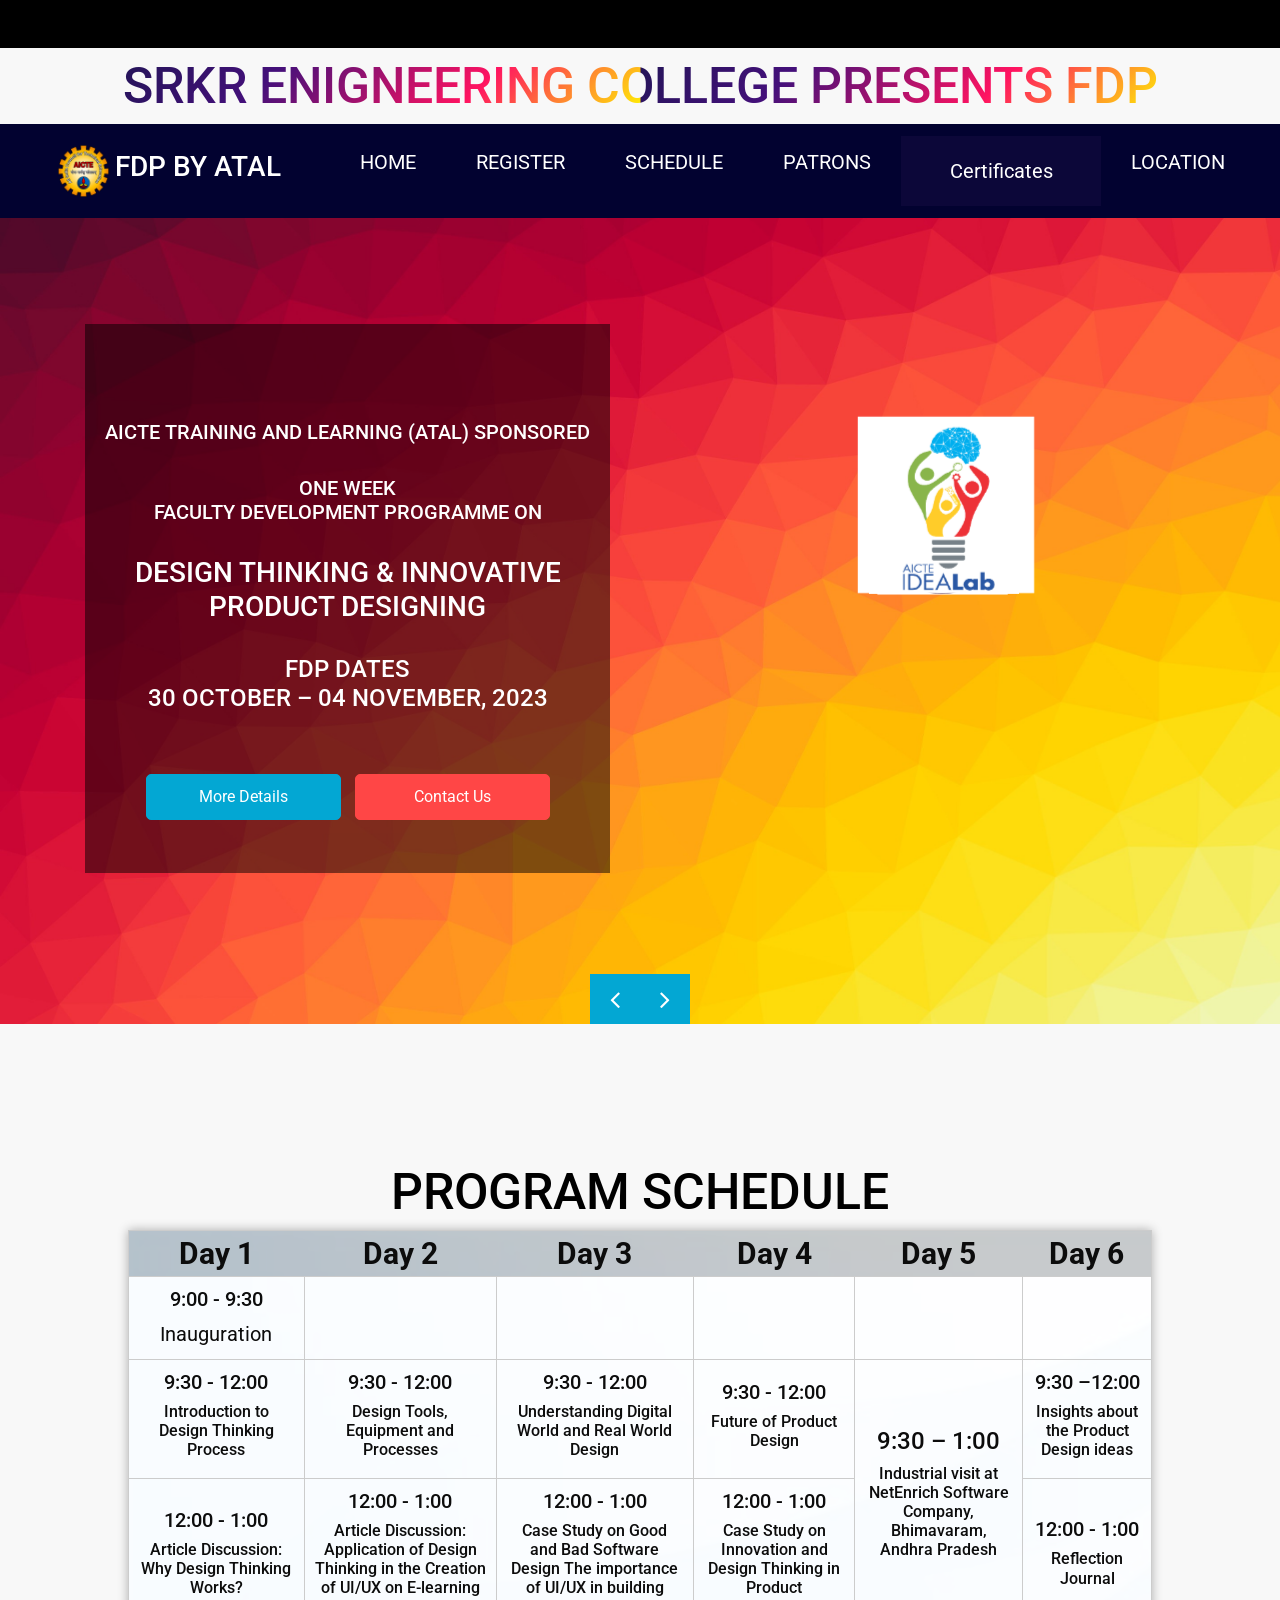
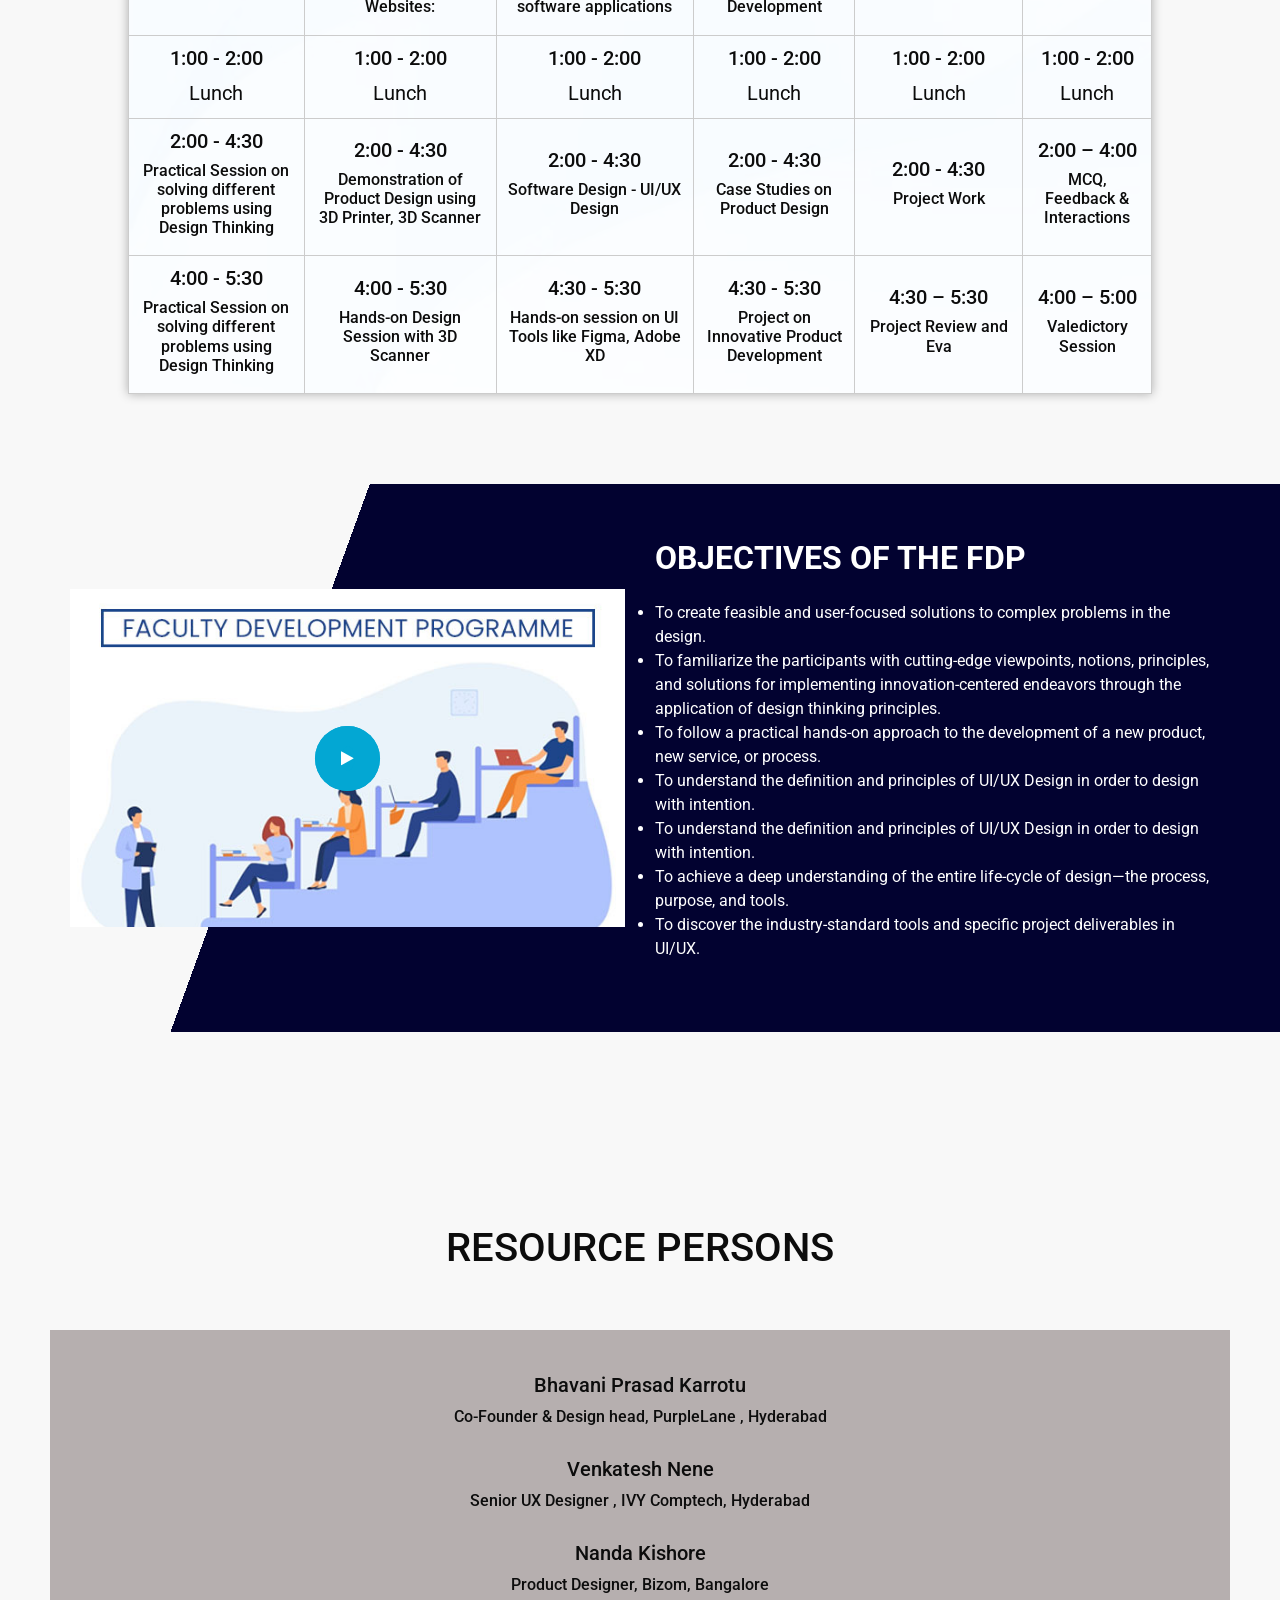
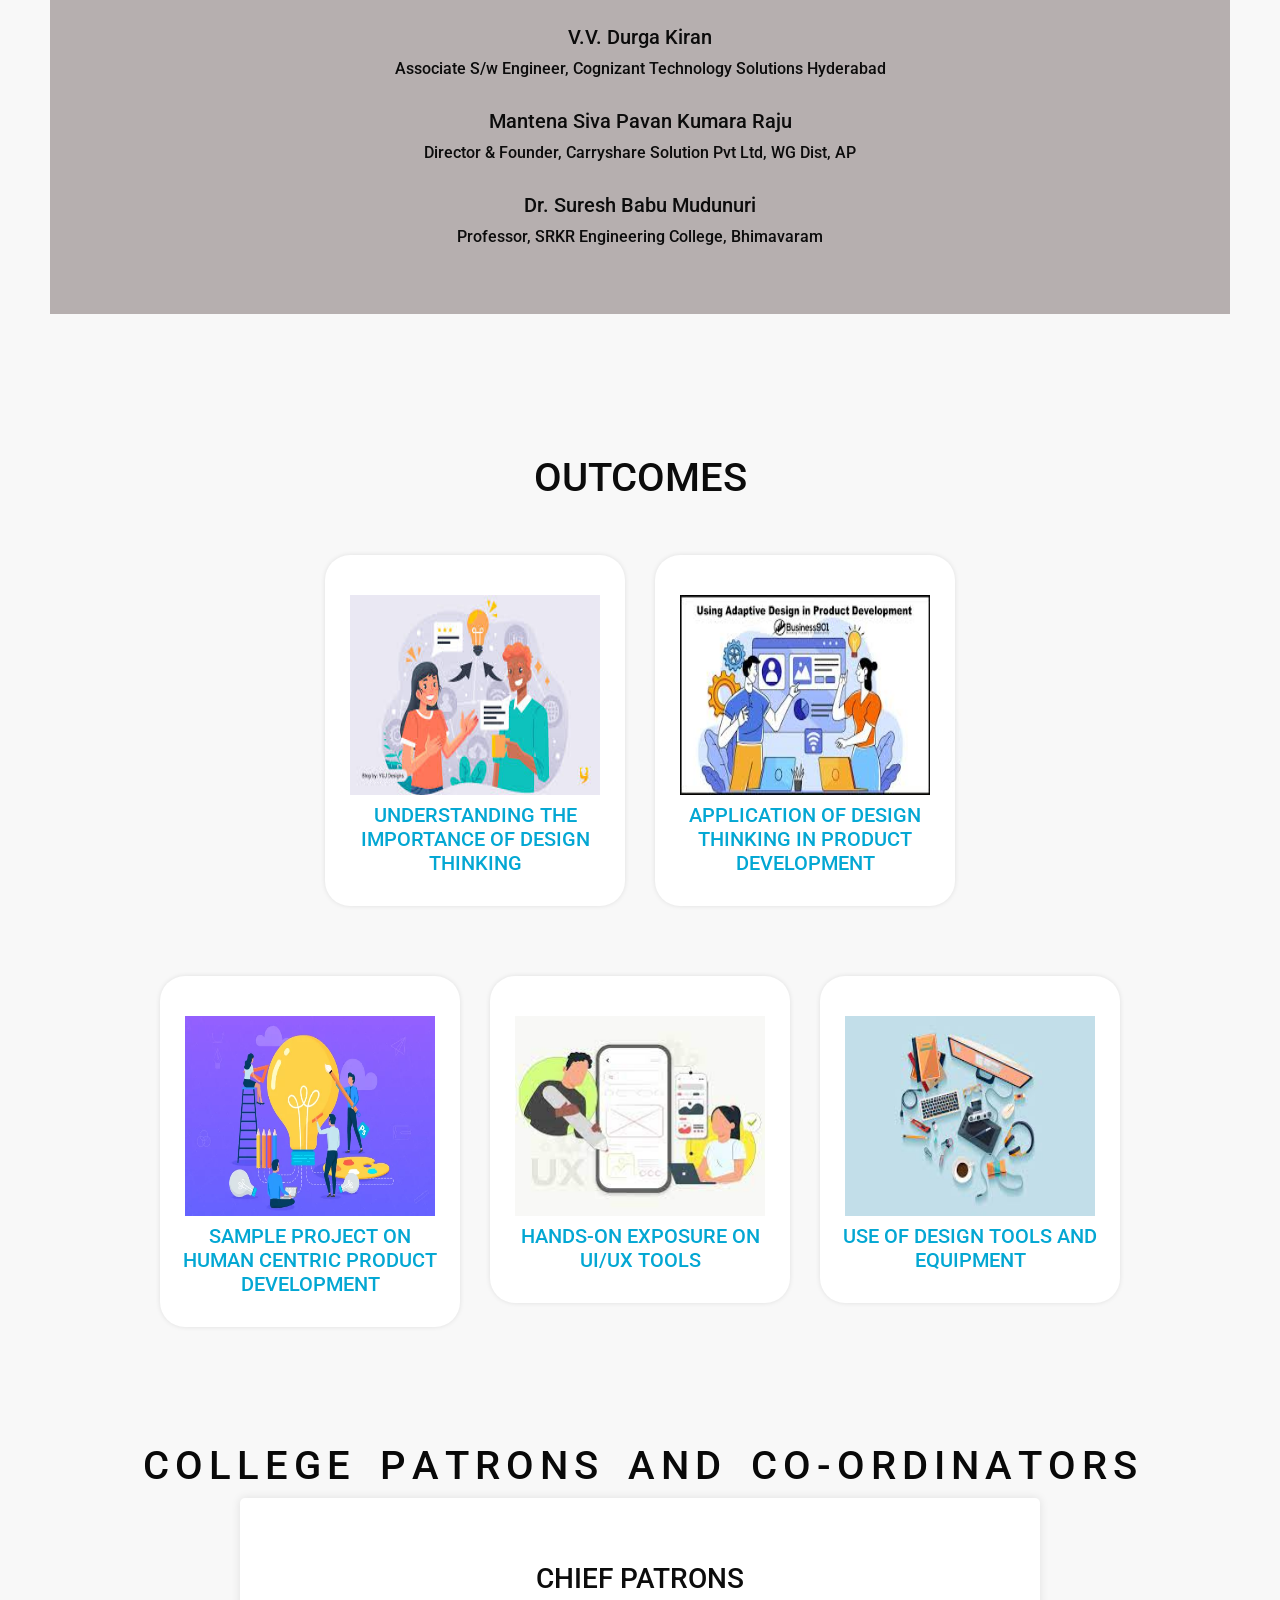
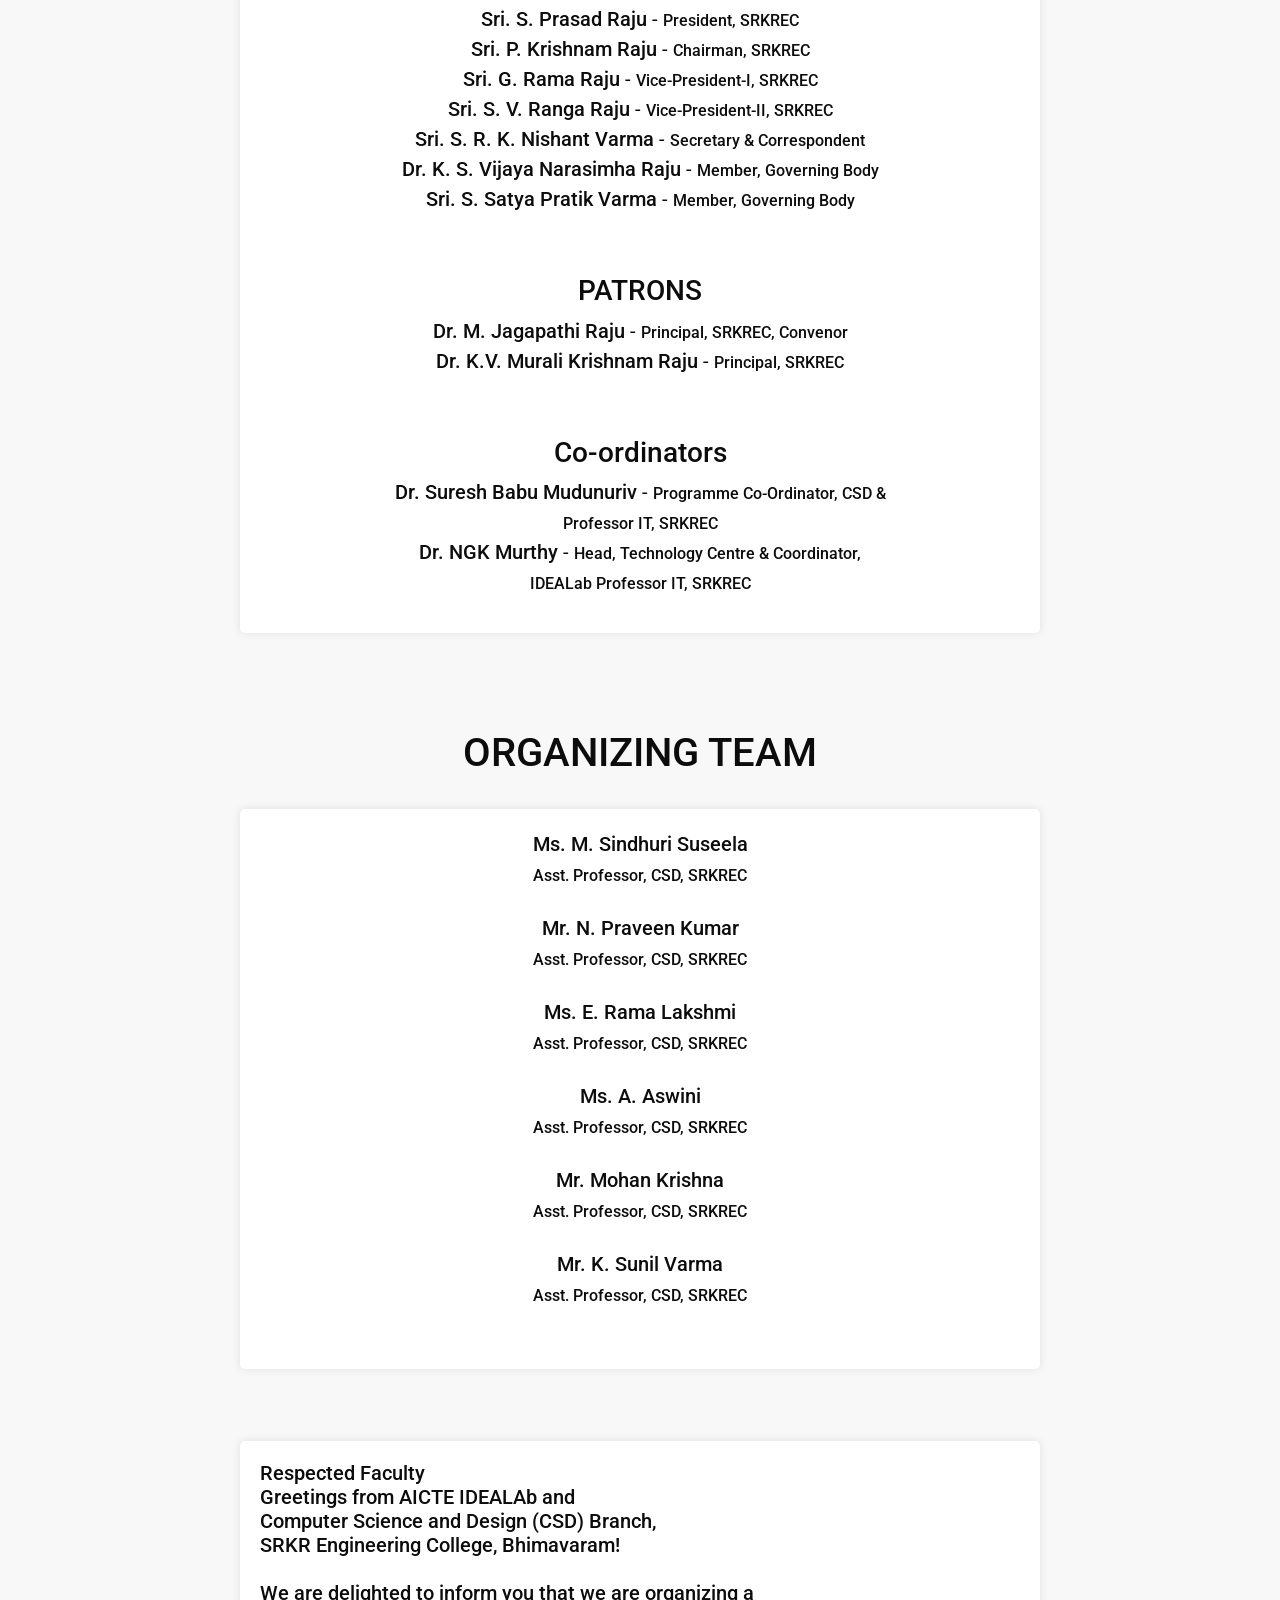
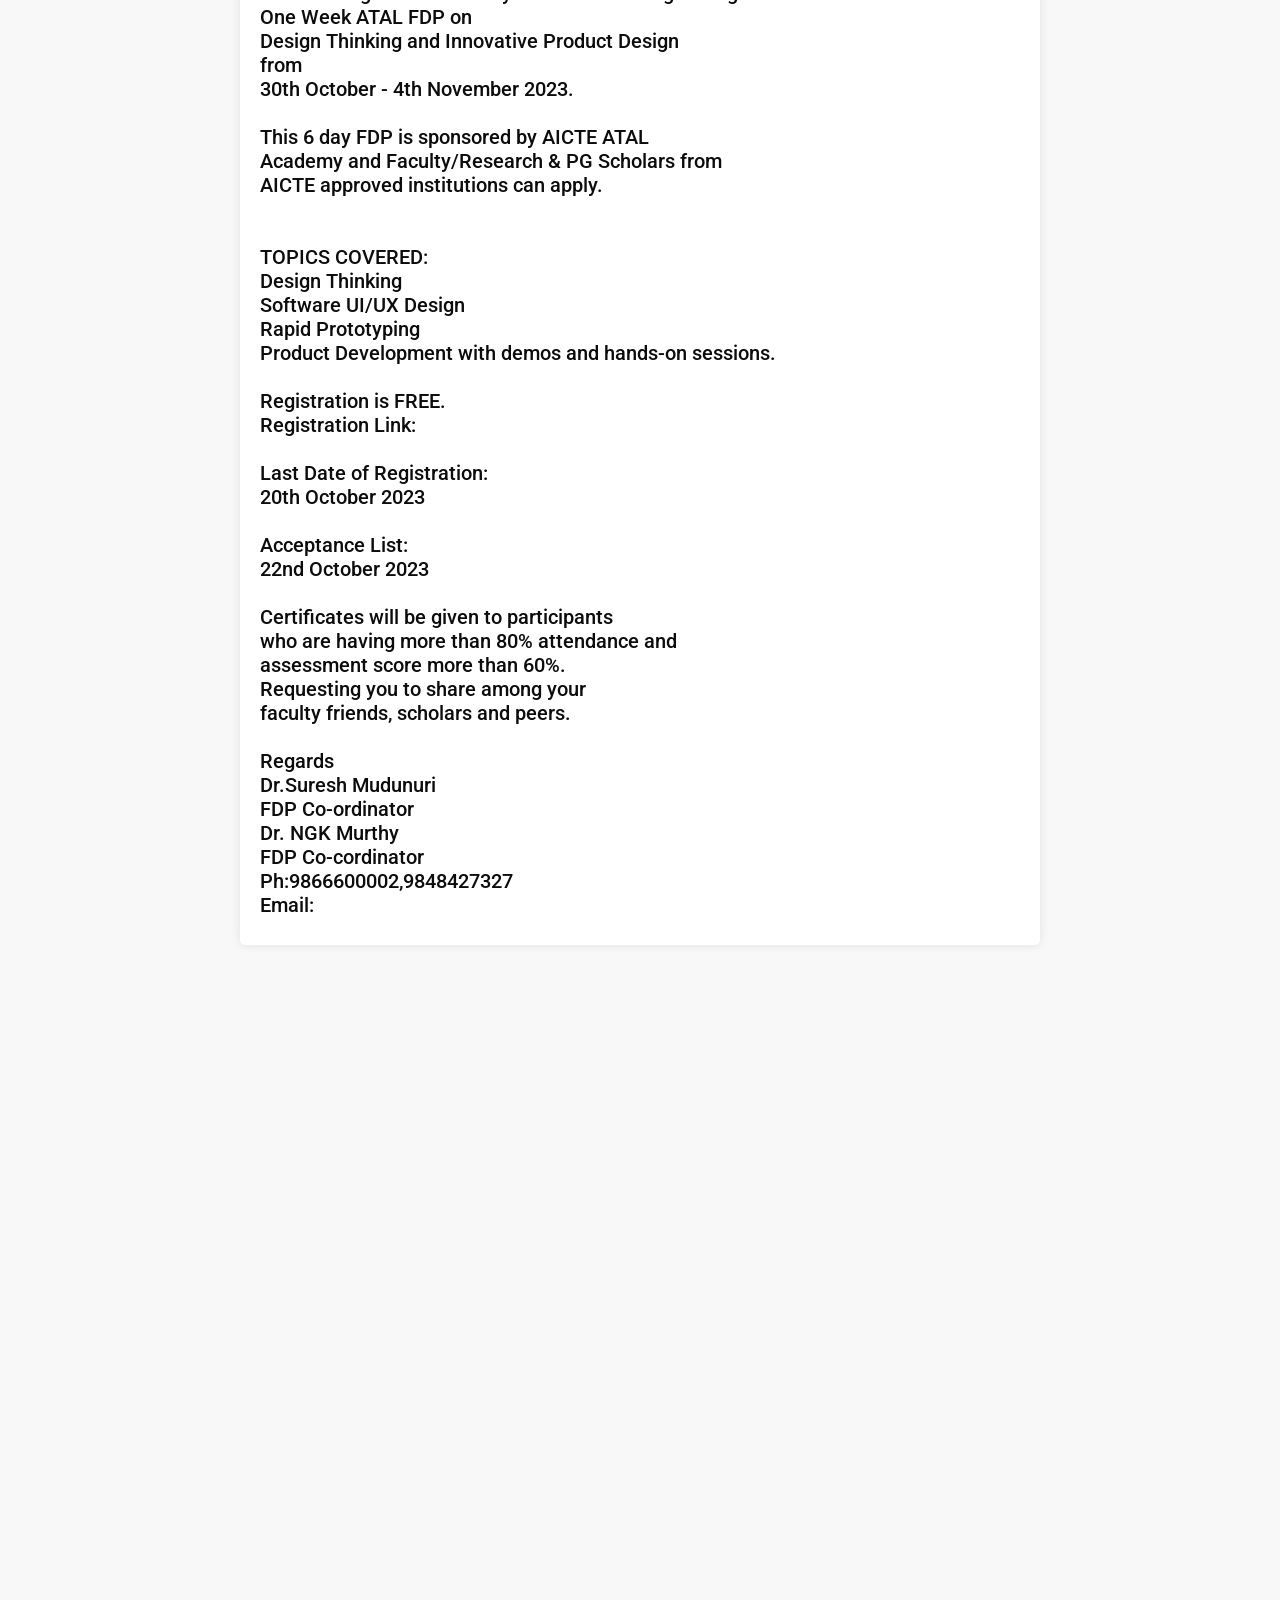
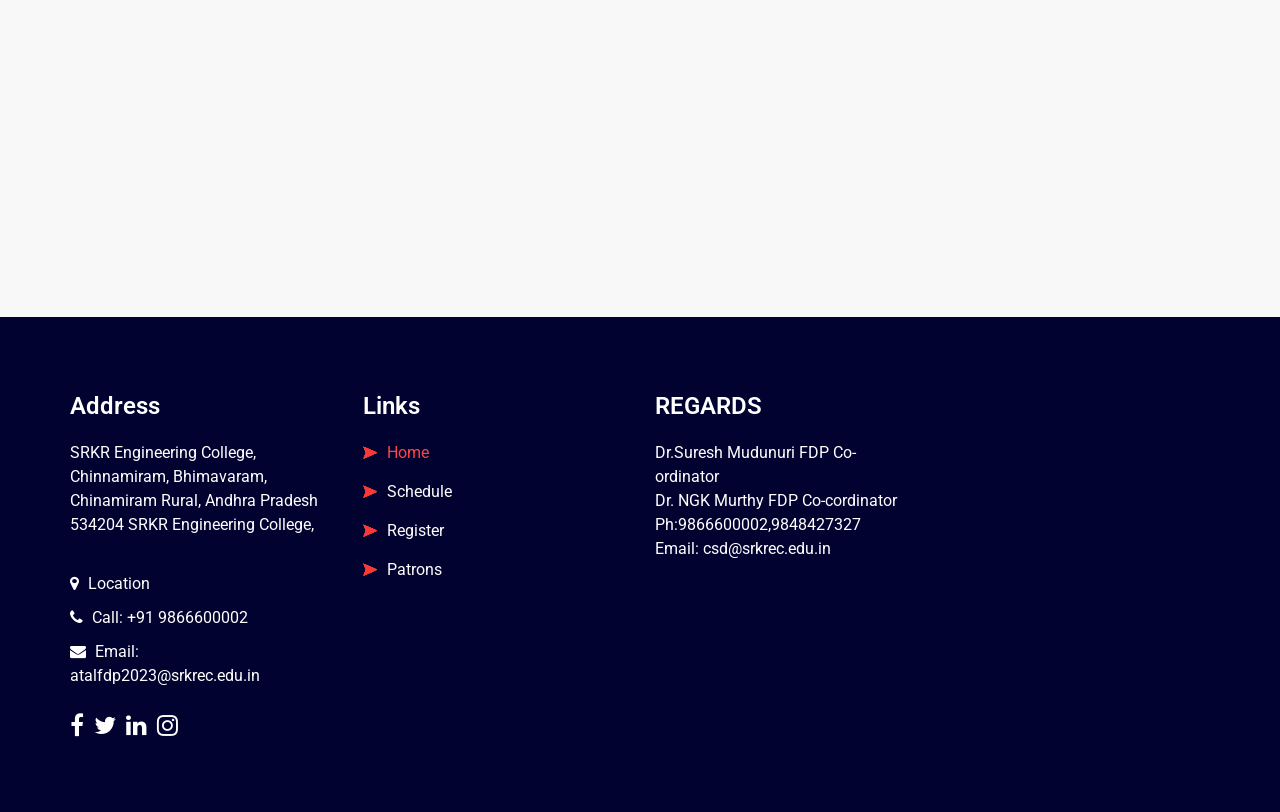
==== commit b3dc5469: "gittt" ====
--- a/index.html
+++ b/index.html
@@ -914,42 +914,38 @@
     <div class="heading_container heading_center">
         <h1>RESOURCE PERSONS</h1>
     </div>
-    <br><br>
-    <div style="max-width: 800px; margin: 0 auto; padding: 20px; background-color: #ffffff; border-radius: 5px; text-align:center; box-shadow: 0 0 10px rgba(0, 0, 0, 0.1);">
-
-        <section>
-
-            <ul style="list-style-type: none; padding: 0;">
-                <li>
-                    <h5 style="display: inline;">Bhavani Prasad Karrotu</h5><br>
-                    <h6 style="display: inline;">Co-Founder & Design head, PurpleLane , Hyderabad</h6>
-                </li>
-                <br>
-                <li>
-                    <h5 style="display: inline;">Venkatesh Nene </h5><br>
-                    <h6 style="display: inline;">Senior UX Designer , IVY Comptech, Hyderabad</h6>
-                </li><br>
-                <li>
-                    <h5 style="display: inline;">Nanda Kishore </h5><br>
-                    <h6 style="display: inline;">Product Designer, Bizom, Bangalore</h6>
-                </li><br>
-                <li>
-                    <h5 style="display: inline;">V.V. Durga Kiran </h5><br>
-                    <h6 style="display: inline;">Associate S/w Engineer, Cognizant Technology Solutions Hyderabad</h6>
-                </li><br>
-                <li>
-                    <h5 style="display: inline;">Mantena Siva Pavan Kumara Raju </h5><br>
-                    <h6 style="display: inline;"> Director & Founder, Carryshare Solution Pvt Ltd, WG Dist, AP</h6>
-                </li><br>
-                <li>
-                    <h5 style="display: inline;">Dr. Suresh Babu Mudunuri </h5><br>
-                    <h6 style="display: inline;"> Professor, SRKR Engineering College, Bhimavaram</h6>
-                </li><br>
-            </ul>
-        </section>
-
+    <div style="text-align: center; background-color:rgb(182, 175, 175); padding: 20px;  margin: 50px;;">
+
+        <ul style="list-style-type: none;max-width: 800px; margin: 0 auto; padding: 20px; ">
+            <li>
+                <h5 style="display: inline;">Bhavani Prasad Karrotu</h5><br>
+                <h6 style="display: inline;">Co-Founder & Design head, PurpleLane , Hyderabad</h6>
+            </li>
+            <br>
+            <li>
+                <h5 style="display: inline;">Venkatesh Nene </h5><br>
+                <h6 style="display: inline;">Senior UX Designer , IVY Comptech, Hyderabad</h6>
+            </li><br>
+            <li>
+                <h5 style="display: inline;">Nanda Kishore </h5><br>
+                <h6 style="display: inline;">Product Designer, Bizom, Bangalore</h6>
+            </li><br>
+            <li>
+                <h5 style="display: inline;">V.V. Durga Kiran </h5><br>
+                <h6 style="display: inline;">Associate S/w Engineer, Cognizant Technology Solutions Hyderabad</h6>
+            </li><br>
+            <li>
+                <h5 style="display: inline;">Mantena Siva Pavan Kumara Raju </h5><br>
+                <h6 style="display: inline;"> Director & Founder, Carryshare Solution Pvt Ltd, WG Dist, AP</h6>
+            </li><br>
+            <li>
+                <h5 style="display: inline;">Dr. Suresh Babu Mudunuri </h5><br>
+                <h6 style="display: inline;"> Professor, SRKR Engineering College, Bhimavaram</h6>
+            </li><br>
+        </ul>
 
     </div>
+
 
 
 
@@ -1275,10 +1271,11 @@
 
     <!-- end contact section -->
 
-    <div id="loc"><iframe src="https://www.google.com/maps/embed?pb=!1m18!1m12!1m3!1d3824.6619151182667!2d81.4938112734315!3d16.543157226579797!2m3!1f0!2f0!3f0!3m2!1i1024!2i768!4f13.1!3m3!1m2!1s0x3a362d5e7ef94f99%3A0x3a2b78f9b48493fe!2sSRKR%20Engineering%20College!5e0!3m2!1sen!2sin!4v1697108800412!5m2!1sen!2sin"
-            width="300" height="300" style="border:0;" allowfullscreen="" loading="lazy" referrerpolicy="no-referrer-when-downgrade"></iframe></div>
-
-
+
+    <div style="display: flex; justify-content: center; align-items: center; height: 100vh;">
+        <iframe src="https://www.google.com/maps/embed?pb=!1m18!1m12!1m3!1d3824.6619151182713!2d81.4938112734978!3d16.54315722657957!2m3!1f0!2f0!3f0!3m2!1i1024!2i768!4f13.1!3m3!1m2!1s0x3a362d5e7ef94f99%3A0x3a2b78f9b48493fe!2sSRKR%20Engineering%20College!5e0!3m2!1sen!2sin!4v1698126955084!5m2!1sen!2sin"
+            width="600" height="450" style="border:0;" allowfullscreen="" loading="lazy" referrerpolicy="no-referrer-when-downgrade"></iframe>
+    </div>
 
     <!-- info section -->
 
@@ -1365,12 +1362,12 @@
                 <div class="col-md-3">
 
                     <h4>
-                        INFO
+                        REGARDS
                     </h4>
 
 
 
-                    Regards Dr.Suresh Mudunuri FDP Co-ordinator Dr. NGK Murthy FDP Co-cordinator Ph:9866600002,9848427327 Email: csd@srkrec.edu.in
+                    Dr.Suresh Mudunuri FDP Co-ordinator <br> Dr. NGK Murthy FDP Co-cordinator <br> Ph:9866600002,9848427327 <br> Email: csd@srkrec.edu.in
 
                 </div>
 
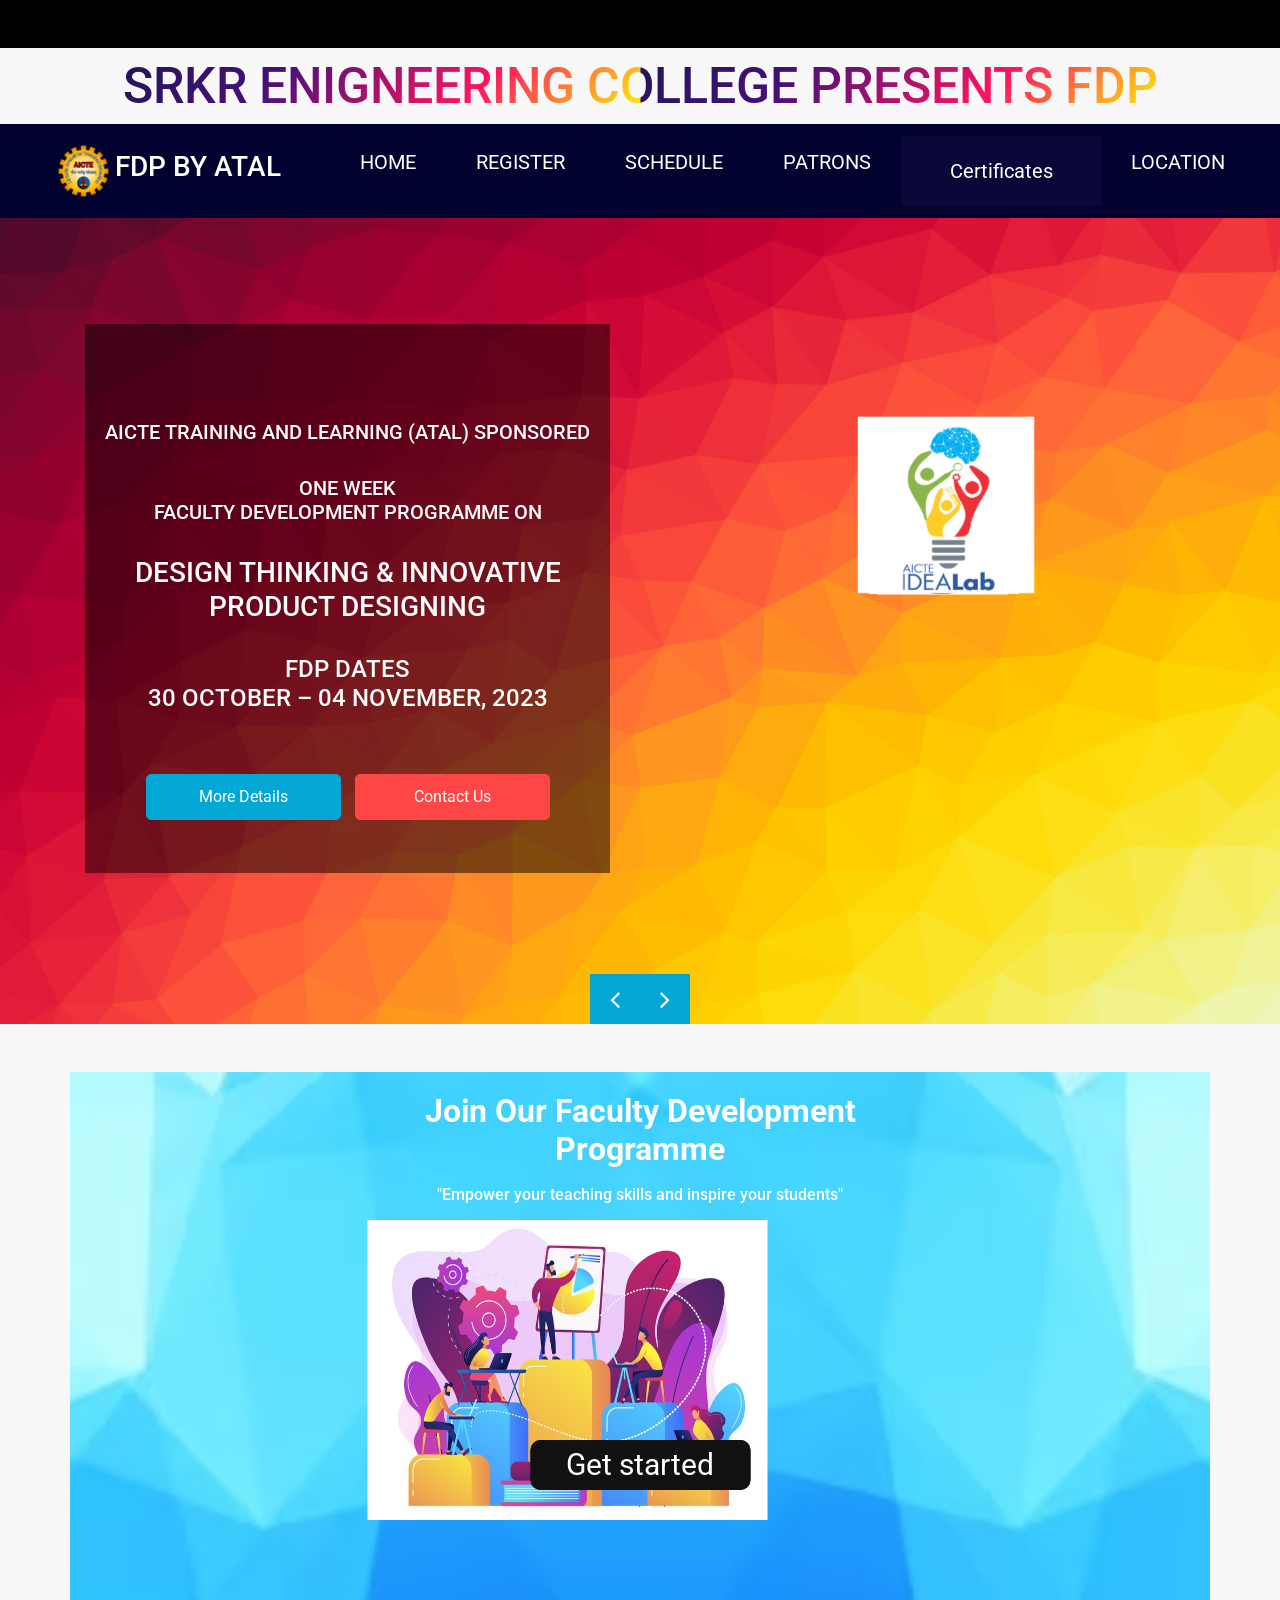
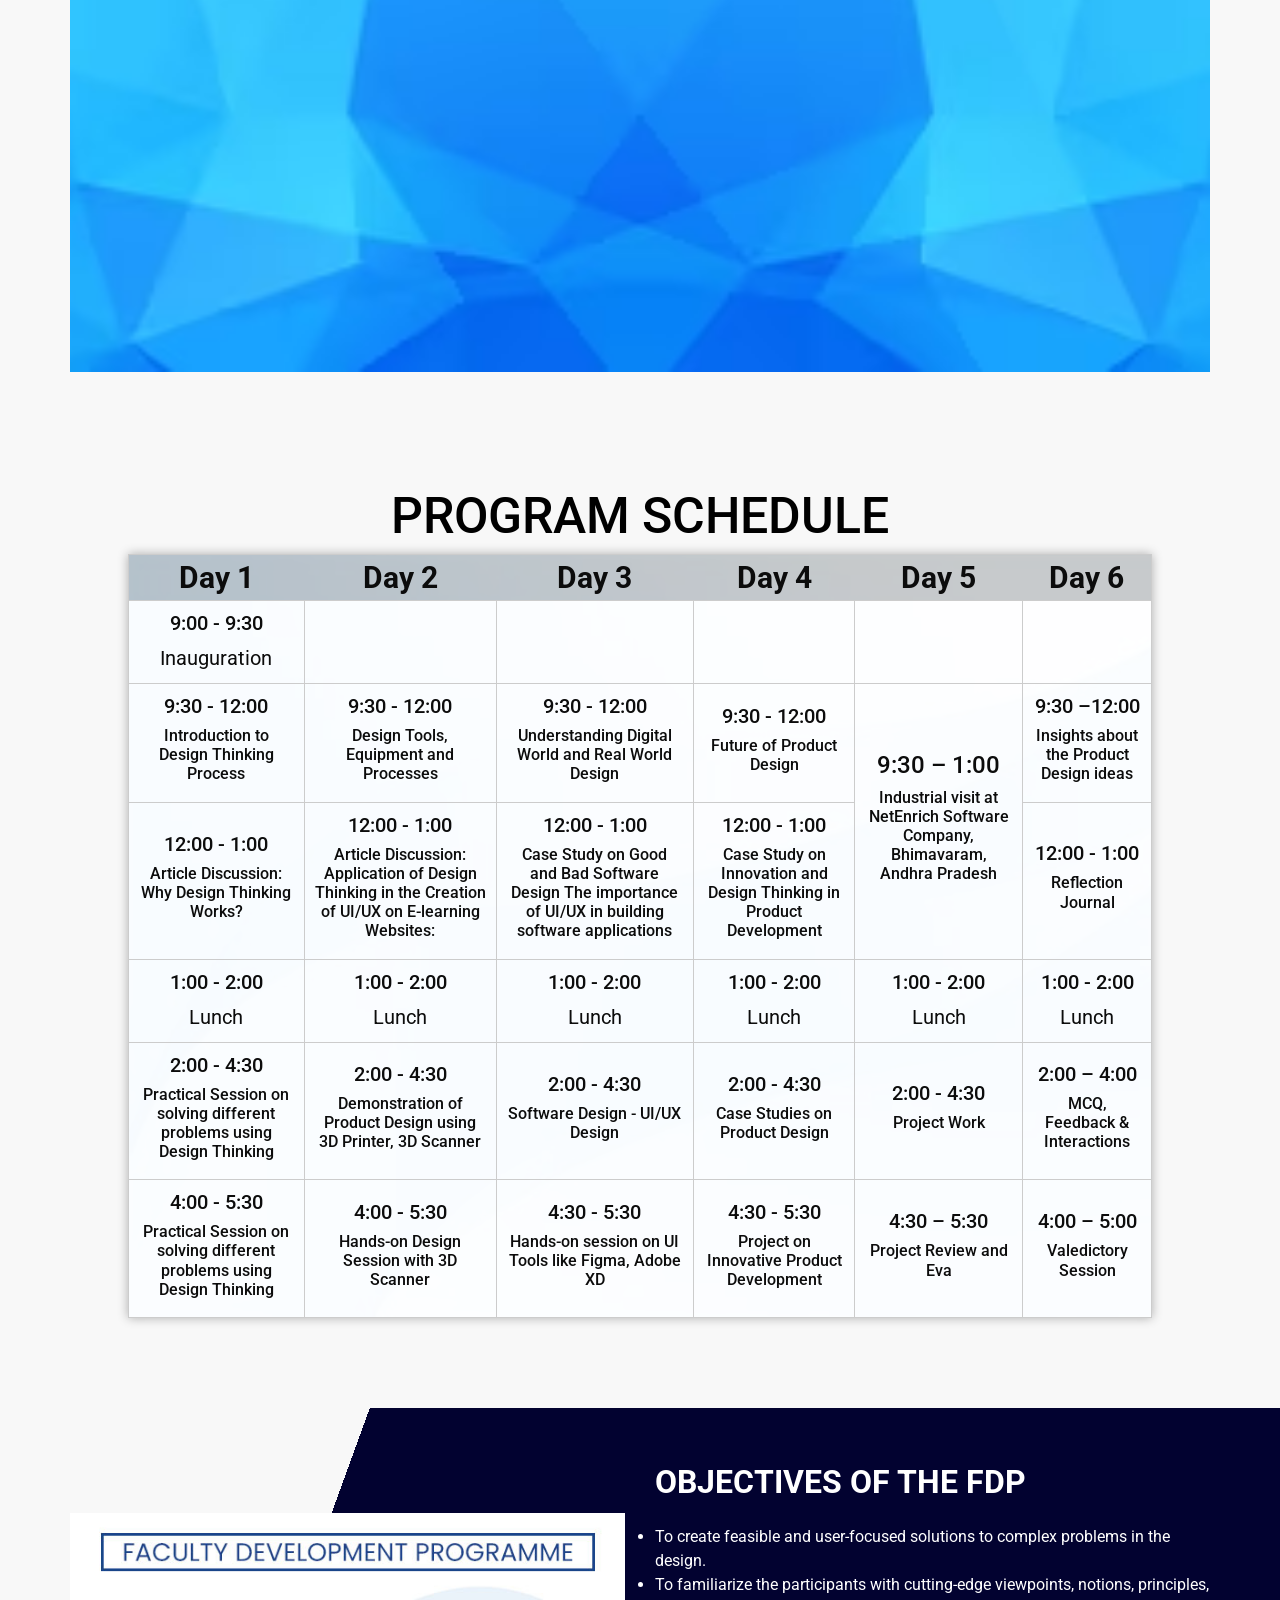
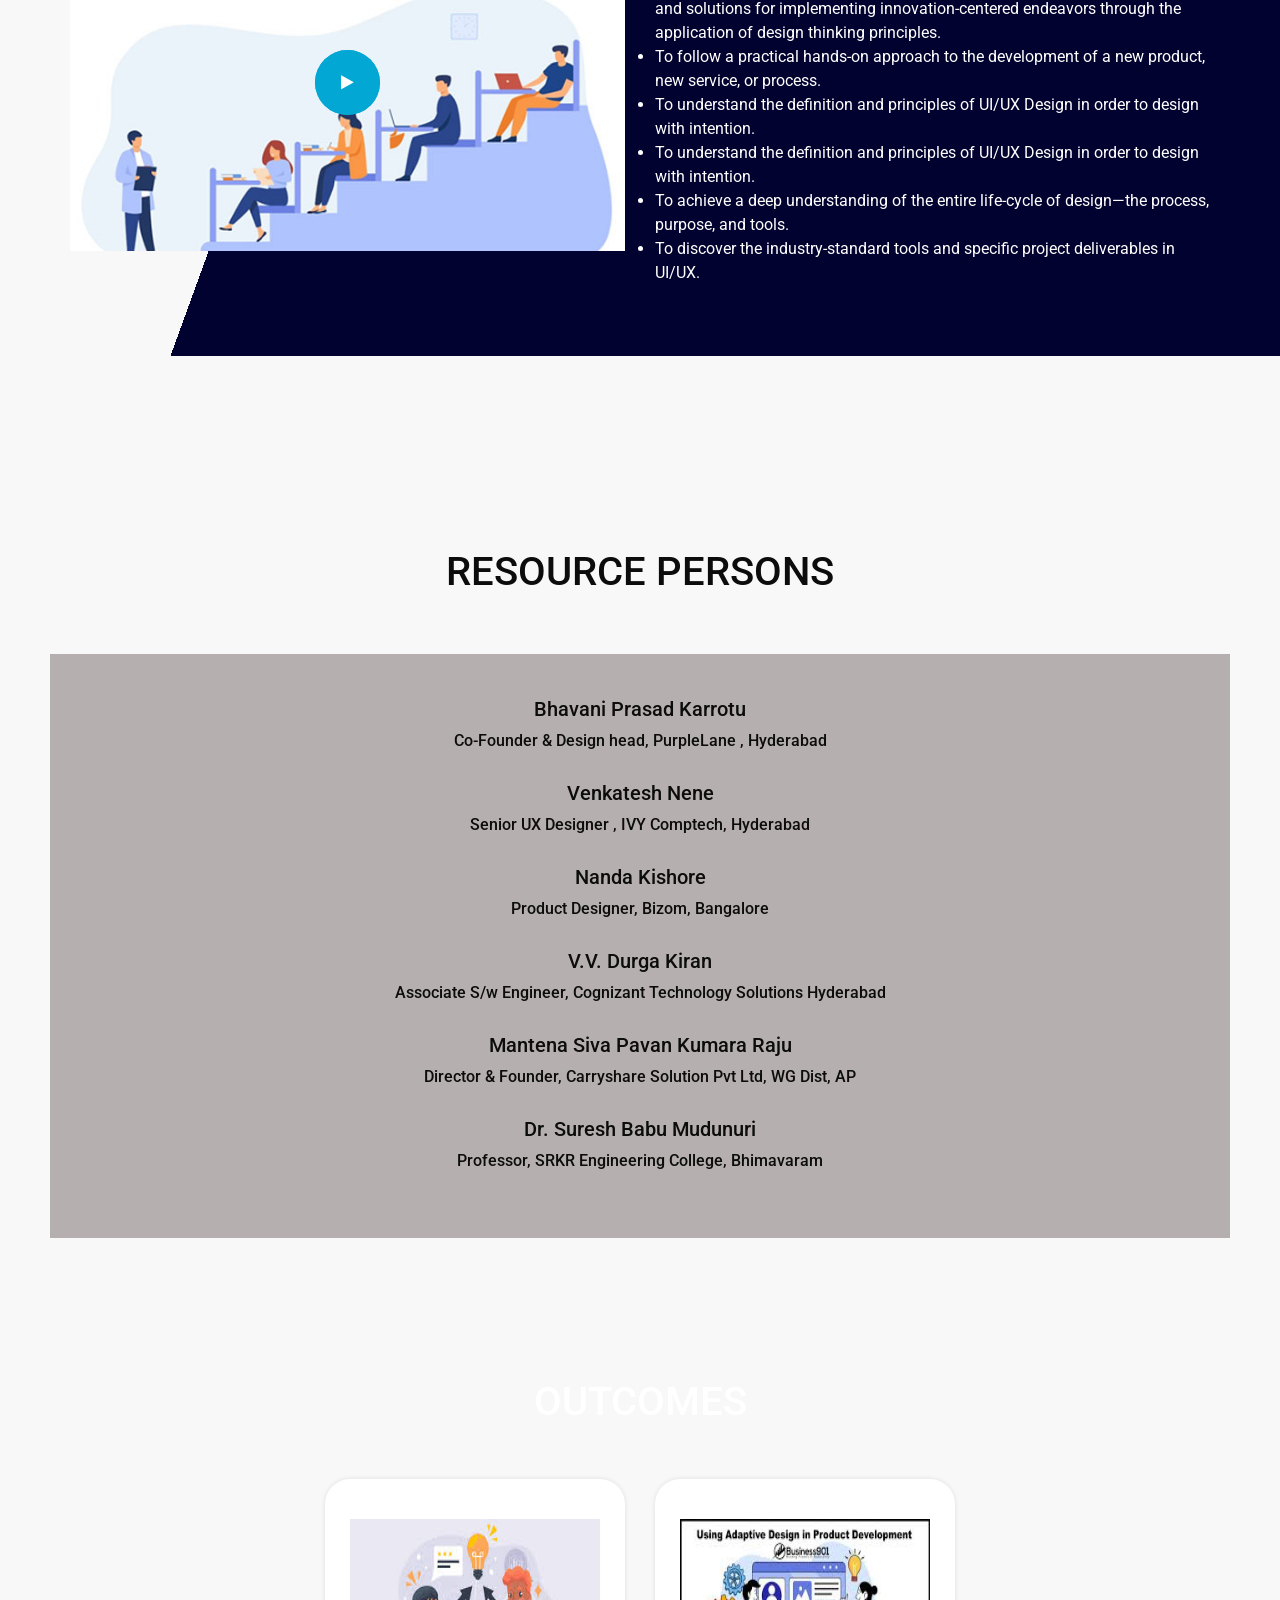
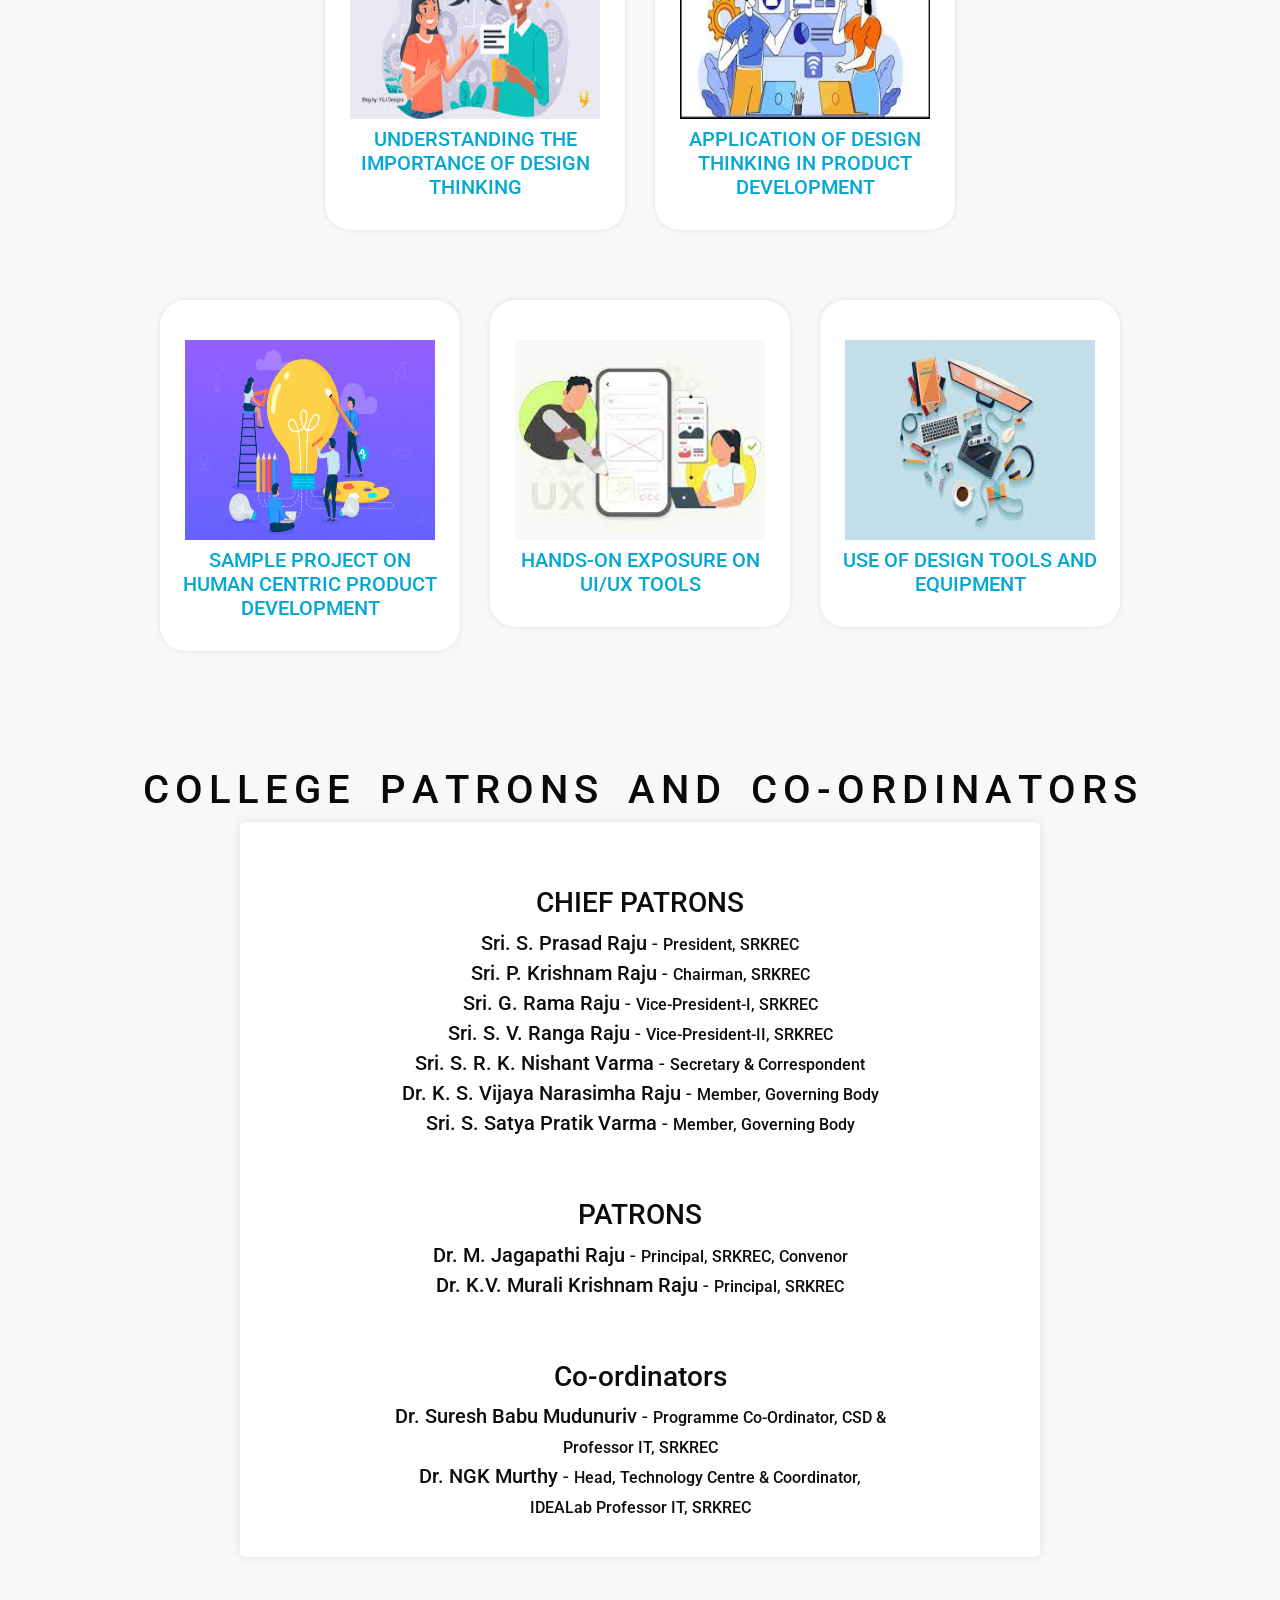
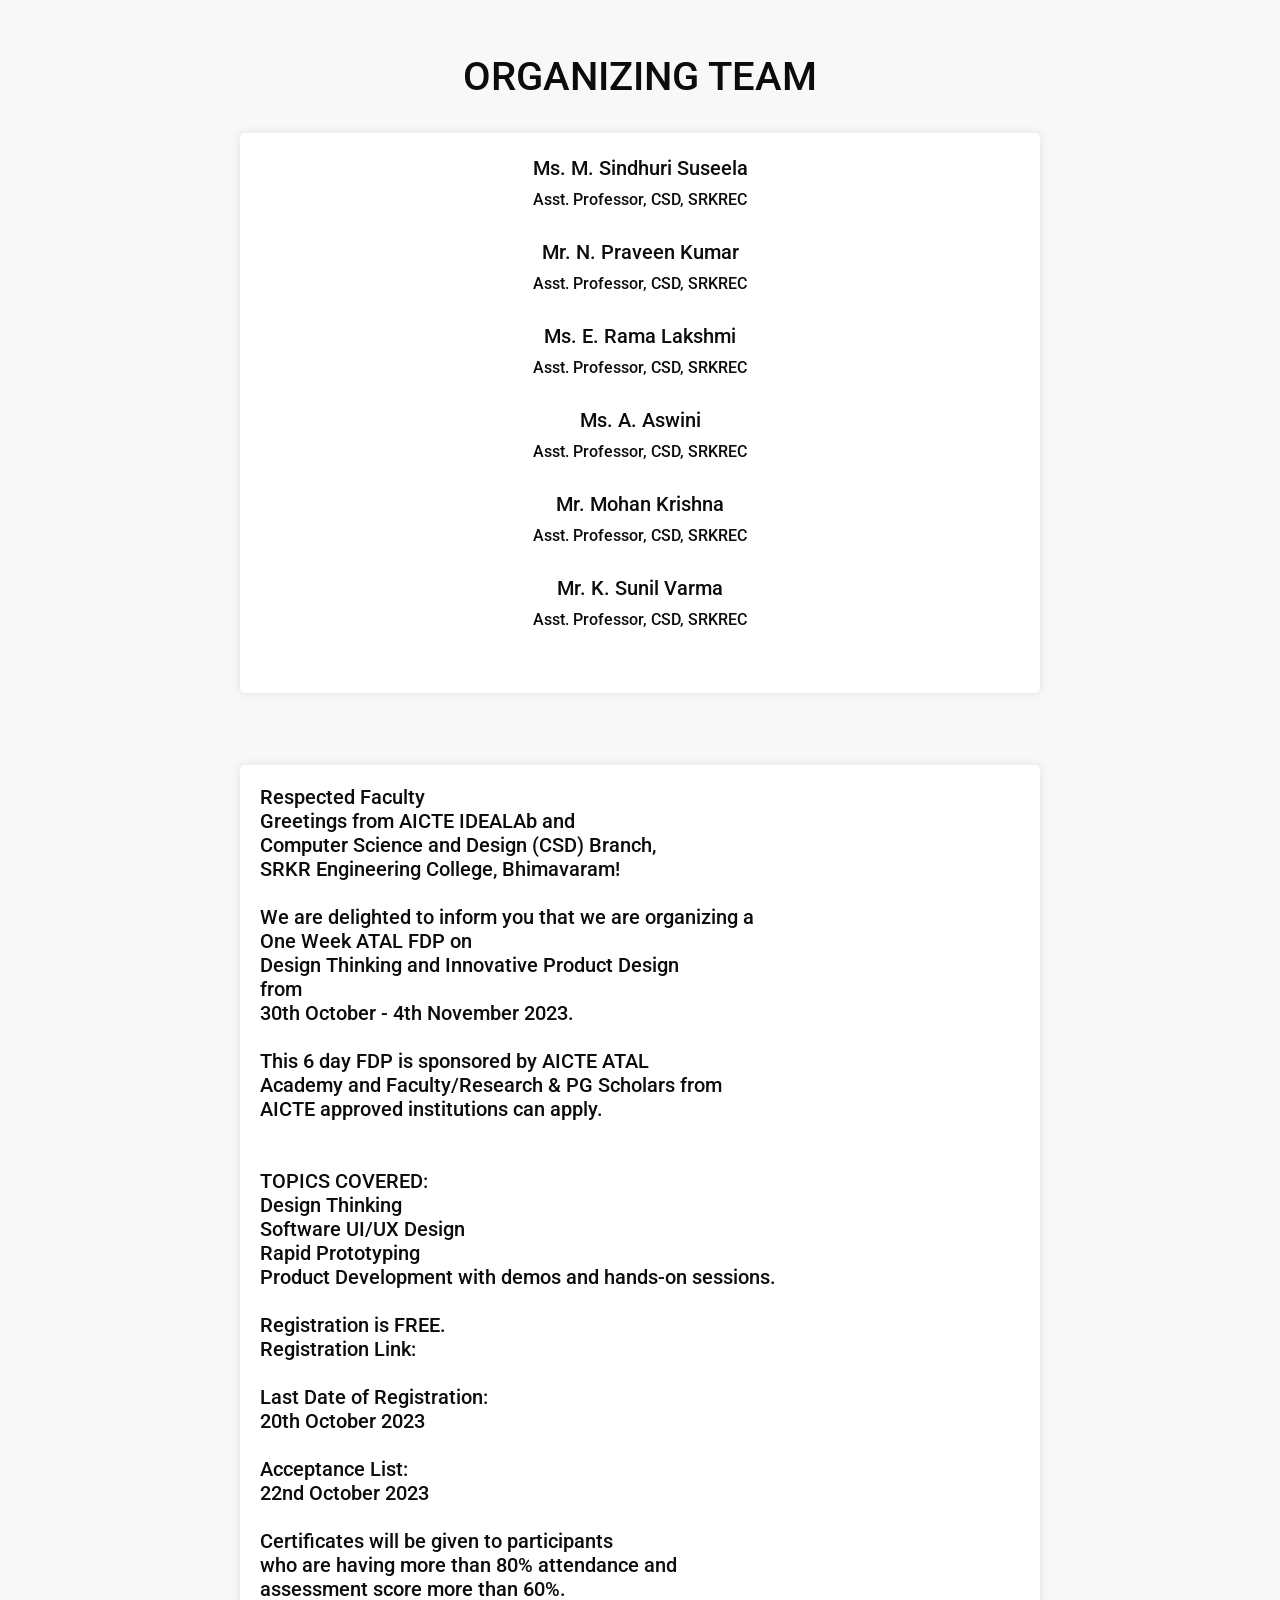
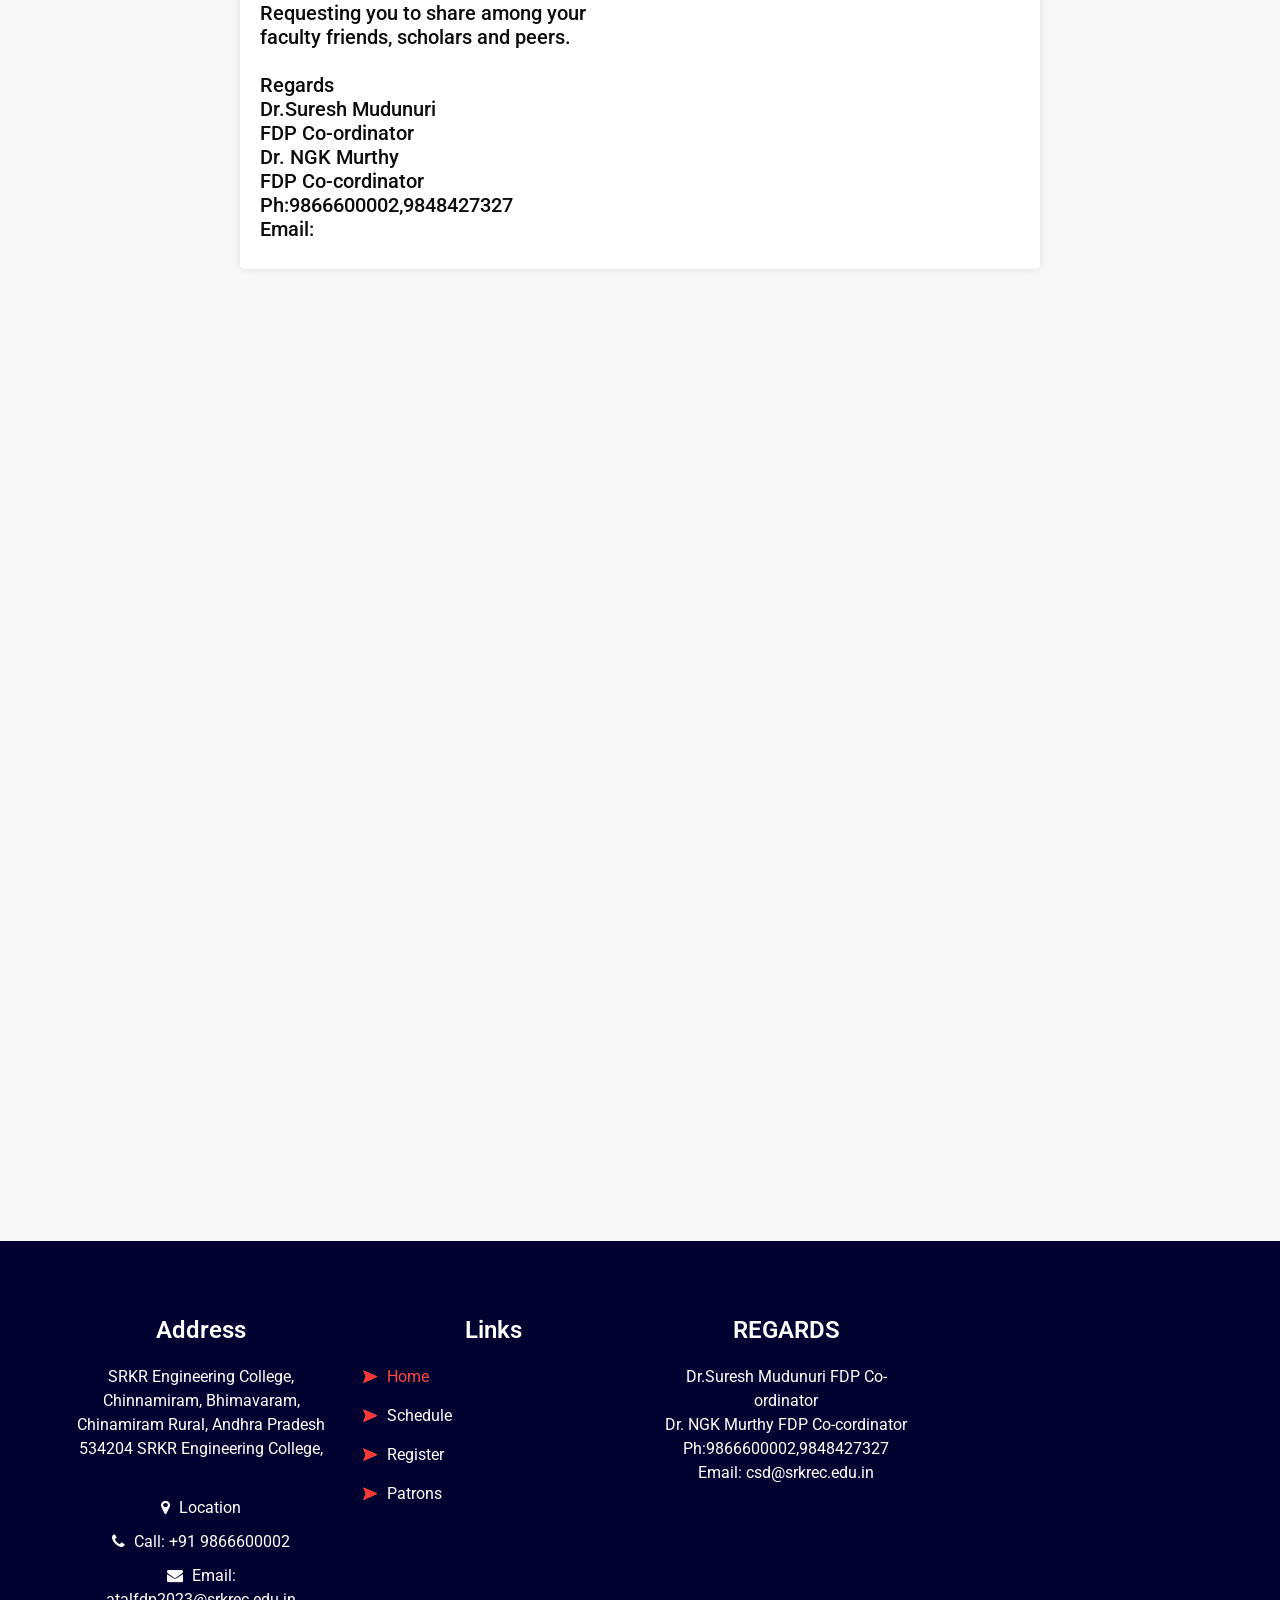
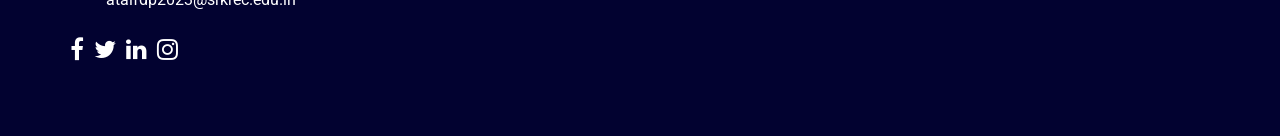
==== commit ee1a8113: "oyeee" ====
--- a/index.html
+++ b/index.html
@@ -374,6 +374,103 @@
                 transform: rotateY(360deg)
             }
         }
+         /* Add CSS styles for the container */
+  .container {
+    position: relative;
+    text-align: center;
+    color: white;
+  }
+
+  /* Add CSS styles for the background image */
+  .background-image {
+    background-image: url('images/heloo.avif');
+    background-size: cover;
+    background-position: center;
+    height: 100vh;
+  }
+
+  /* Add CSS styles for the text */
+  .text {
+    position: absolute;
+    top: 0; /* Place text at the top */
+    left: 50%;
+    transform: translateX(-50%);
+    font-size: 30px;
+    padding: 20px; /* Add some padding for spacing */
+  }
+
+  /* Add CSS styles for the start button */
+  .glow-on-hover {
+    position: absolute;
+    bottom: 30px; /* Adjust the distance from the bottom */
+    left: 50%;
+    transform: translateX(-50%);
+    width: 220px;
+    height: 50px;
+    border: none;
+    outline: none;
+    color: #fff;
+    background: #111;
+    cursor: pointer;
+    z-index: 5; /* Increase the z-index to be above the background */
+    border-radius: 10px;
+  }
+
+  .glow-on-hover:before {
+    content: '';
+    background: linear-gradient(45deg, #ff0000, #ff7300, #fffb00, #48ff00, #00ffd5, #002bff, #7a00ff, #ff00c8, #ff0000);
+    position: absolute;
+    top: -2px;
+    left: -2px;
+    background-size: 400%;
+    z-index: -1;
+    filter: blur(5px);
+    width: calc(100% + 4px);
+    height: calc(100% + 4px);
+    animation: glowing 20s linear infinite;
+    opacity: 0;
+    transition: opacity .3s ease-in-out;
+    border-radius: 10px;
+  }
+
+  .glow-on-hover:active {
+    color: #000;
+  }
+
+  .glow-on-hover:active:after {
+    background: transparent;
+  }
+
+  .glow-on-hover:hover:before {
+    opacity: 1;
+  }
+
+  .glow-on-hover:after {
+    z-index: -1;
+    content: '';
+    position: absolute;
+    width: 100%;
+    height: 100%;
+    background: #111;
+    left: 0;
+    top: 0;
+    border-radius: 10px;
+  }
+
+  @keyframes glowing {
+    0% { background-position: 0 0; }
+    50% { background-position: 400% 0; }
+    100% { background-position: 0 0; }
+  }
+  .center-image {
+    display: flex;
+    justify-content: center;
+    align-items: center;
+    height: 300px; /* Set the desired height */
+    width: 400px;  /* Set the desired width */
+  }
+
+
     </style>
 
 
@@ -599,6 +696,7 @@
                                     <div class="detail-box" style="background-color: rgba(0, 0, 0, 0.5); color:#ffffff;   padding: 0 30px;text-align:justify;">
                                         <h2><br> ABOUT AICTE IDEALAB
                                         </h2>
+                                        
                                         <h6>The AICTE IDEALAB at SRKR Engineering College has been established in the year 2022 to transform the engineering education imparted in the institution to promote multi- disciplinary approach and learning by doing
                                             applying innovation and research. IDEA (Idea, Development, Evaluation & Application) Lab is funded by the All India Council for Technical Education (AICTE), New Delhi. that creates a platform for innovation
                                             and research to students and faculty with hands-on experience with the latest equipment like 3D Printing, FAB Lab, and product design tools in order to develop new projects and offer live internships with industry
@@ -690,6 +788,32 @@
         <!-- end slider section -->
     </div>
     <br><br>
+    <div class="container">
+        <div class="background-image"></div>
+        <div class="text">
+          <h2><strong>Join Our Faculty Development Programme</strong></h2>
+          <p><h6>"Empower your teaching skills and inspire your students"</h6></p>
+          <div class="center-image">
+            <img src="images/teej.jpg" alt="Your Image" width="100%" height="100%">
+          </div>
+          
+          <div class="container">
+            <div class="row">
+                <div class="col-md-12 text-center">
+                    
+                    <button class="glow-on-hover" type="button">Get started</button>
+                </div>
+    
+            </div>
+        </div>
+        
+    
+    
+    
+    
+        </div>
+      </div>
+    
 
 
     <section class="service_section layout_padding" id="service">
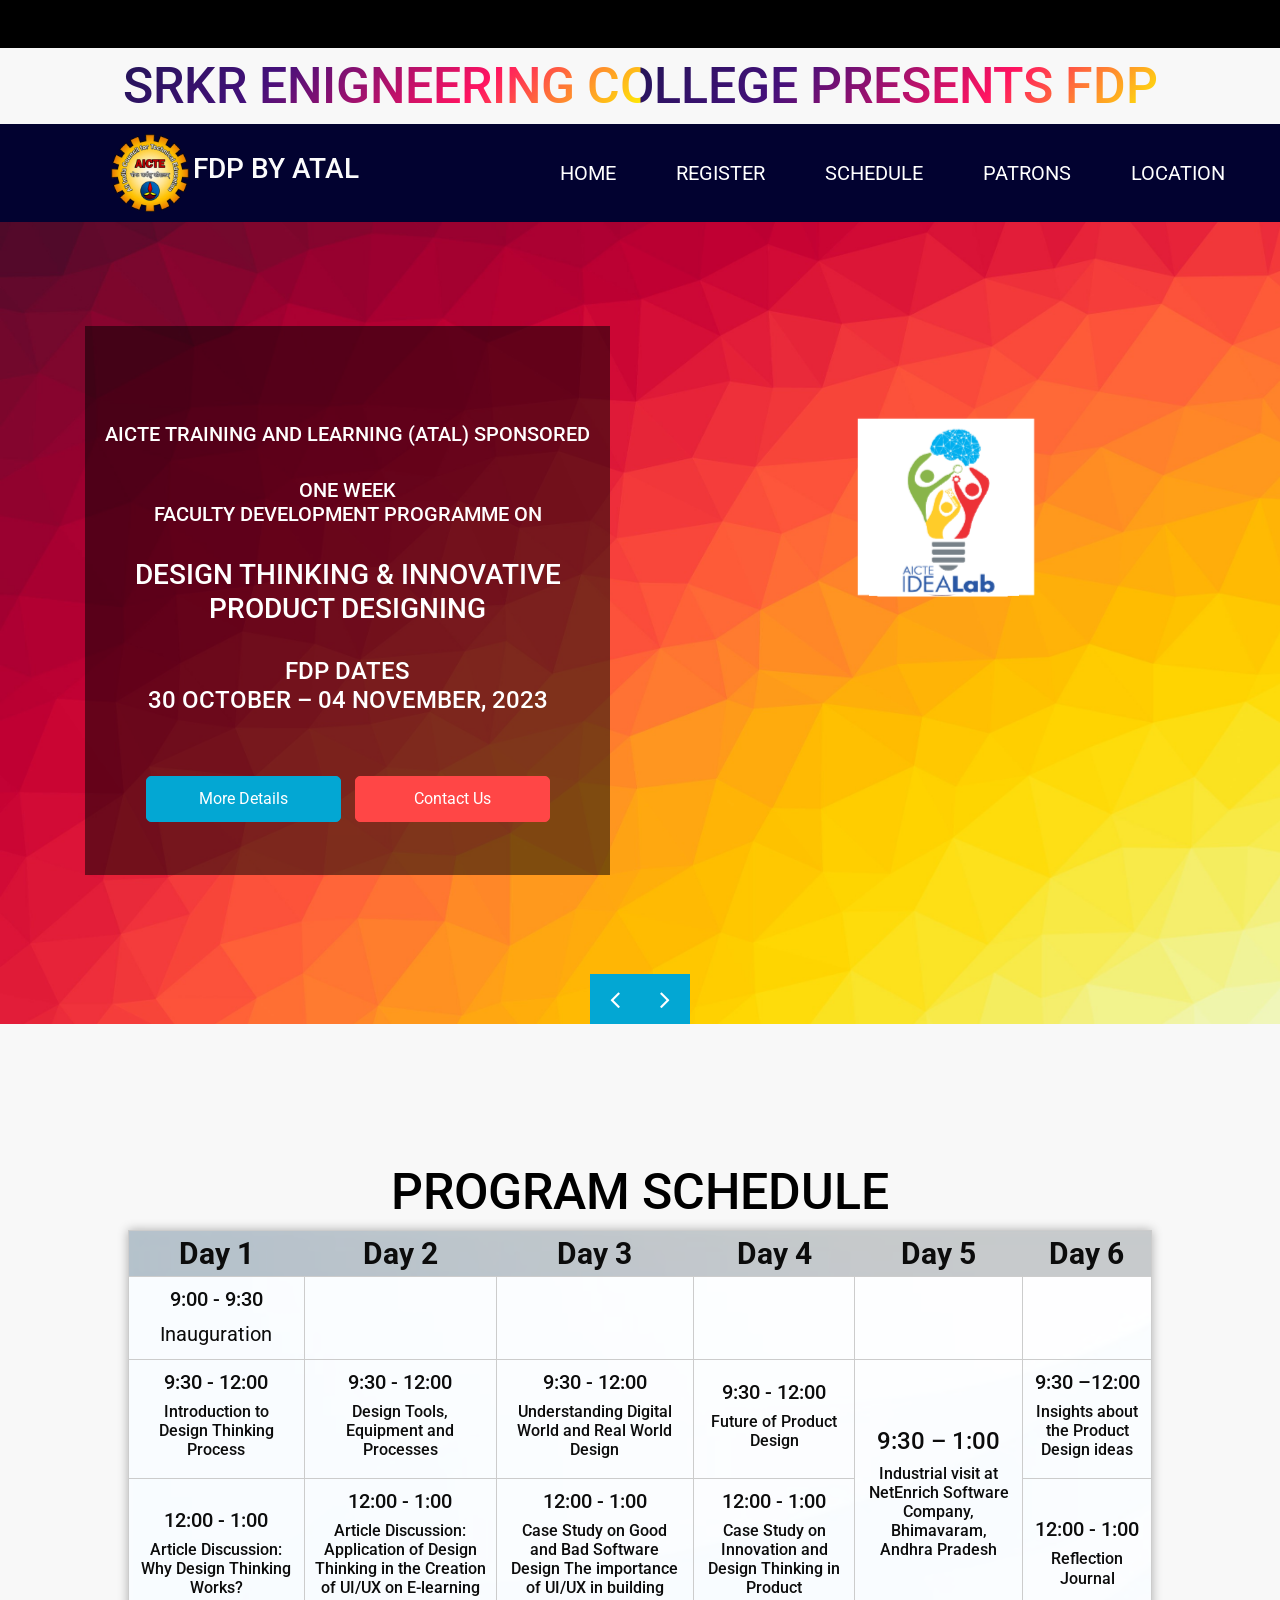
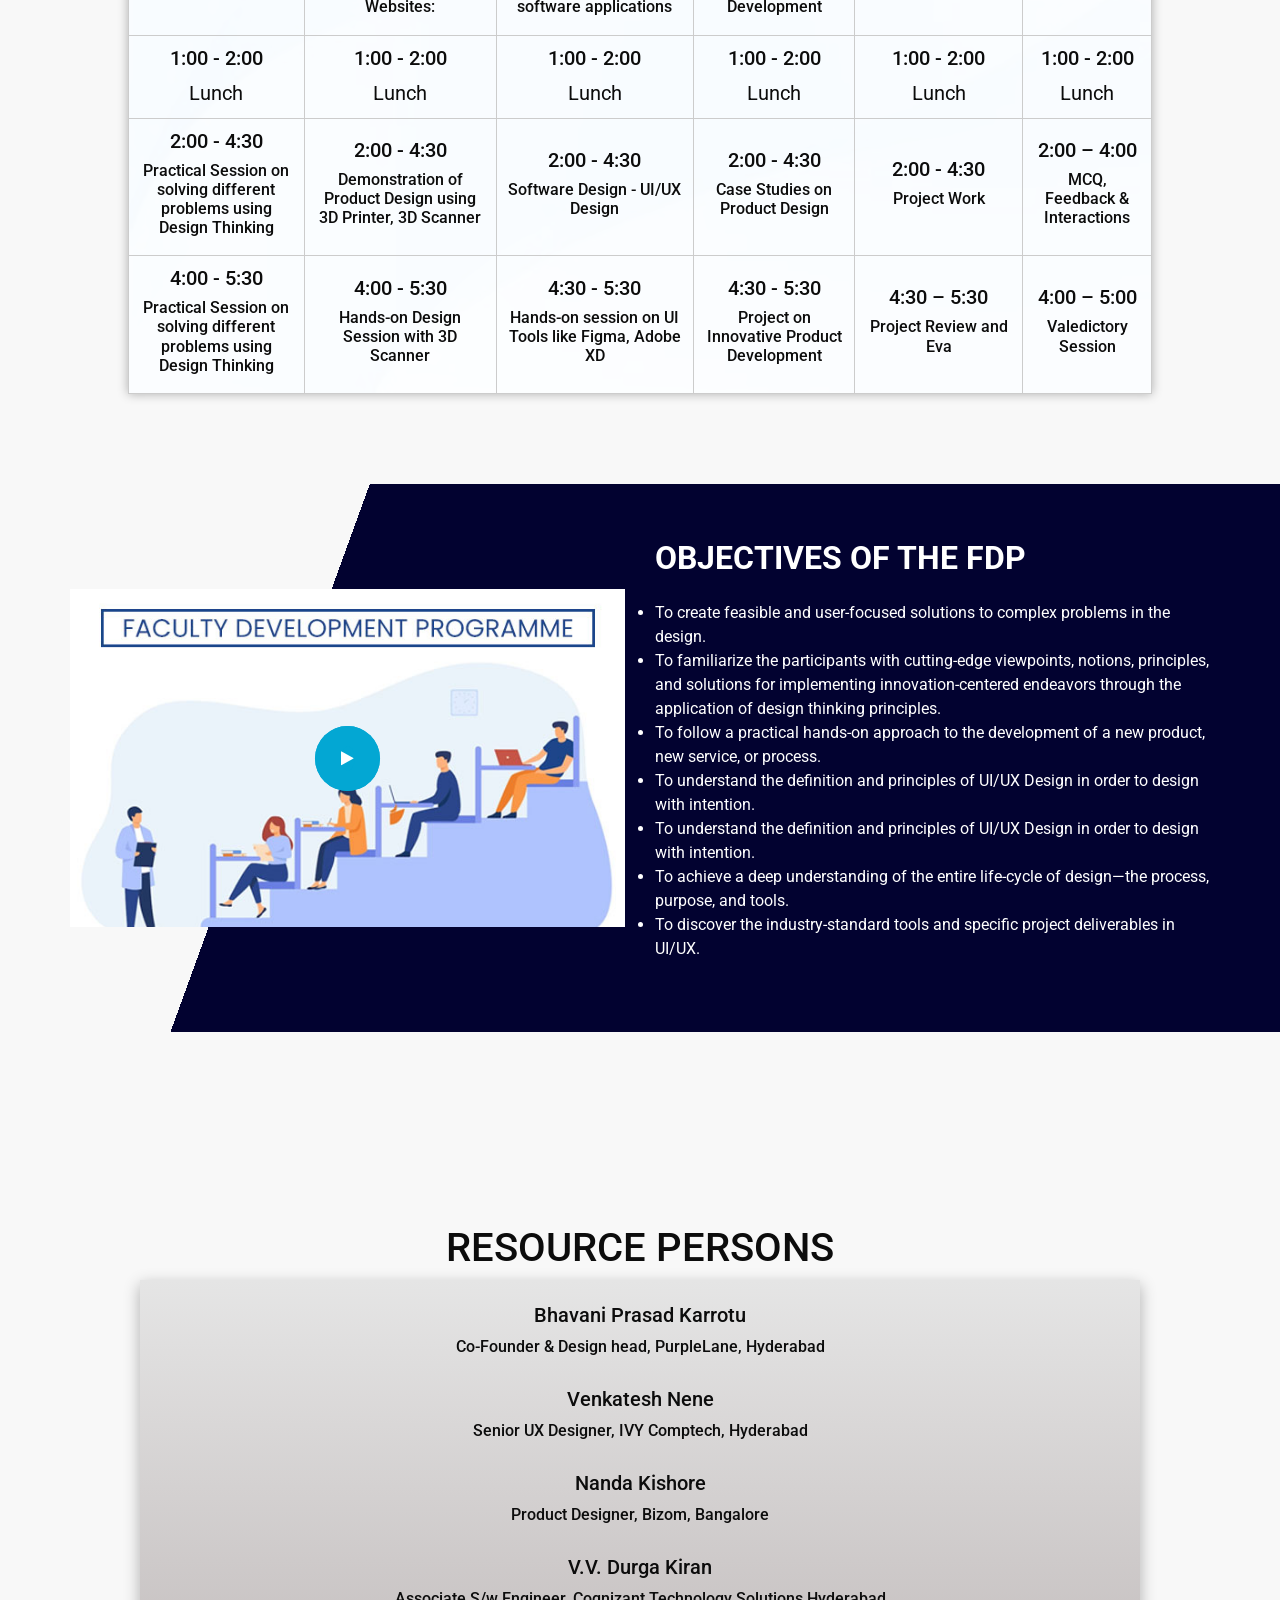
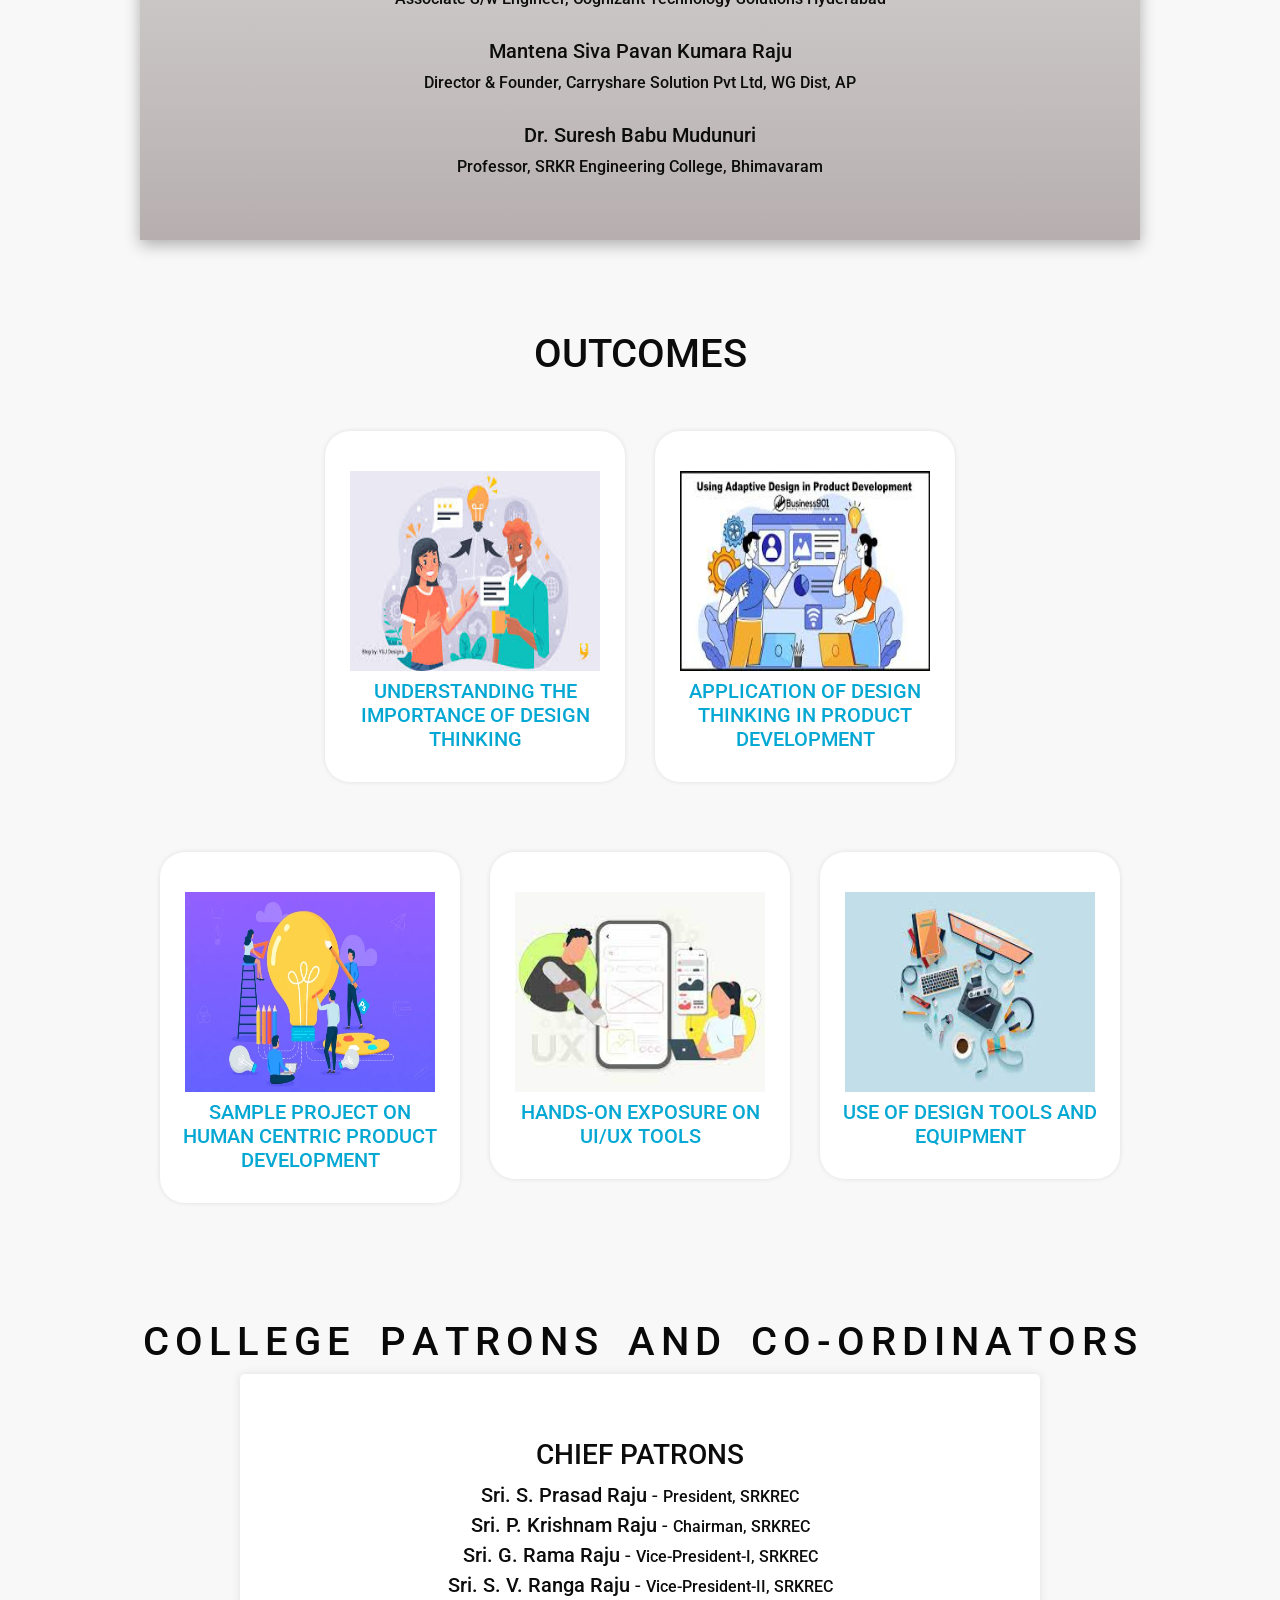
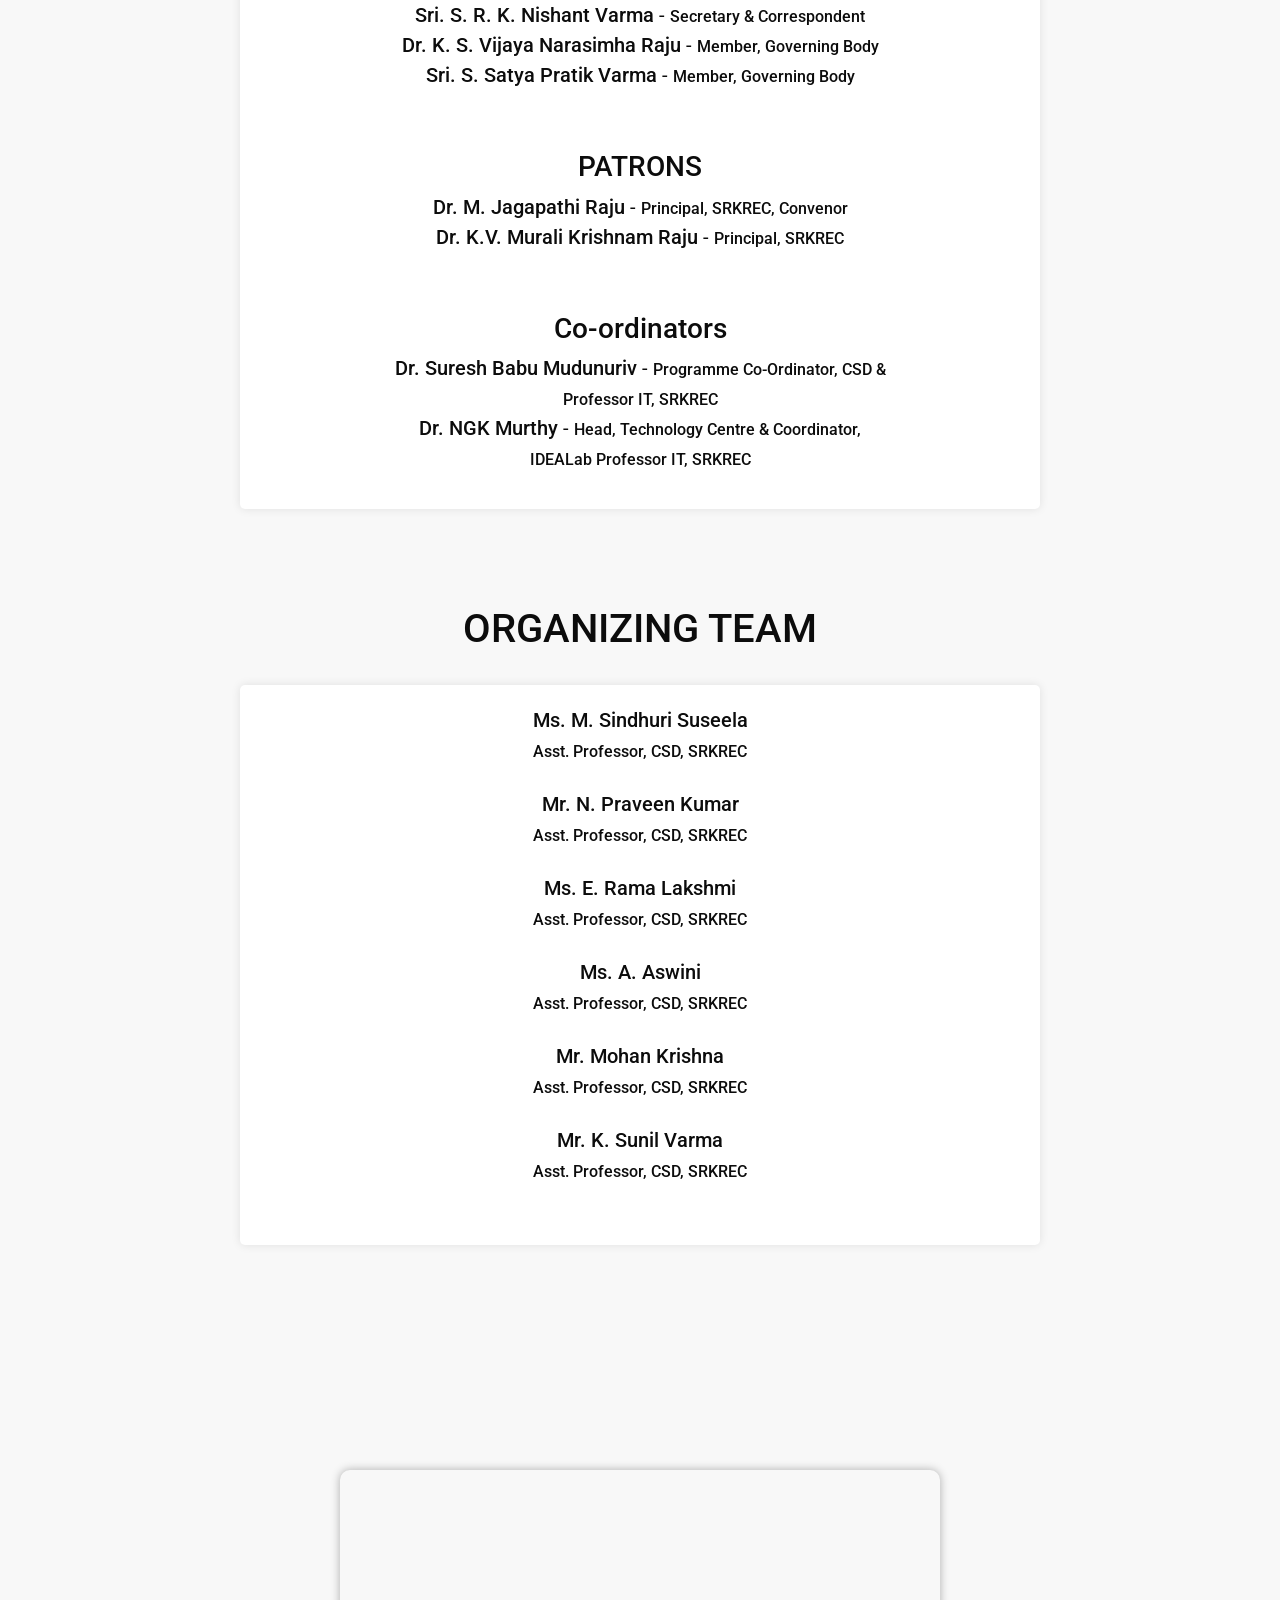
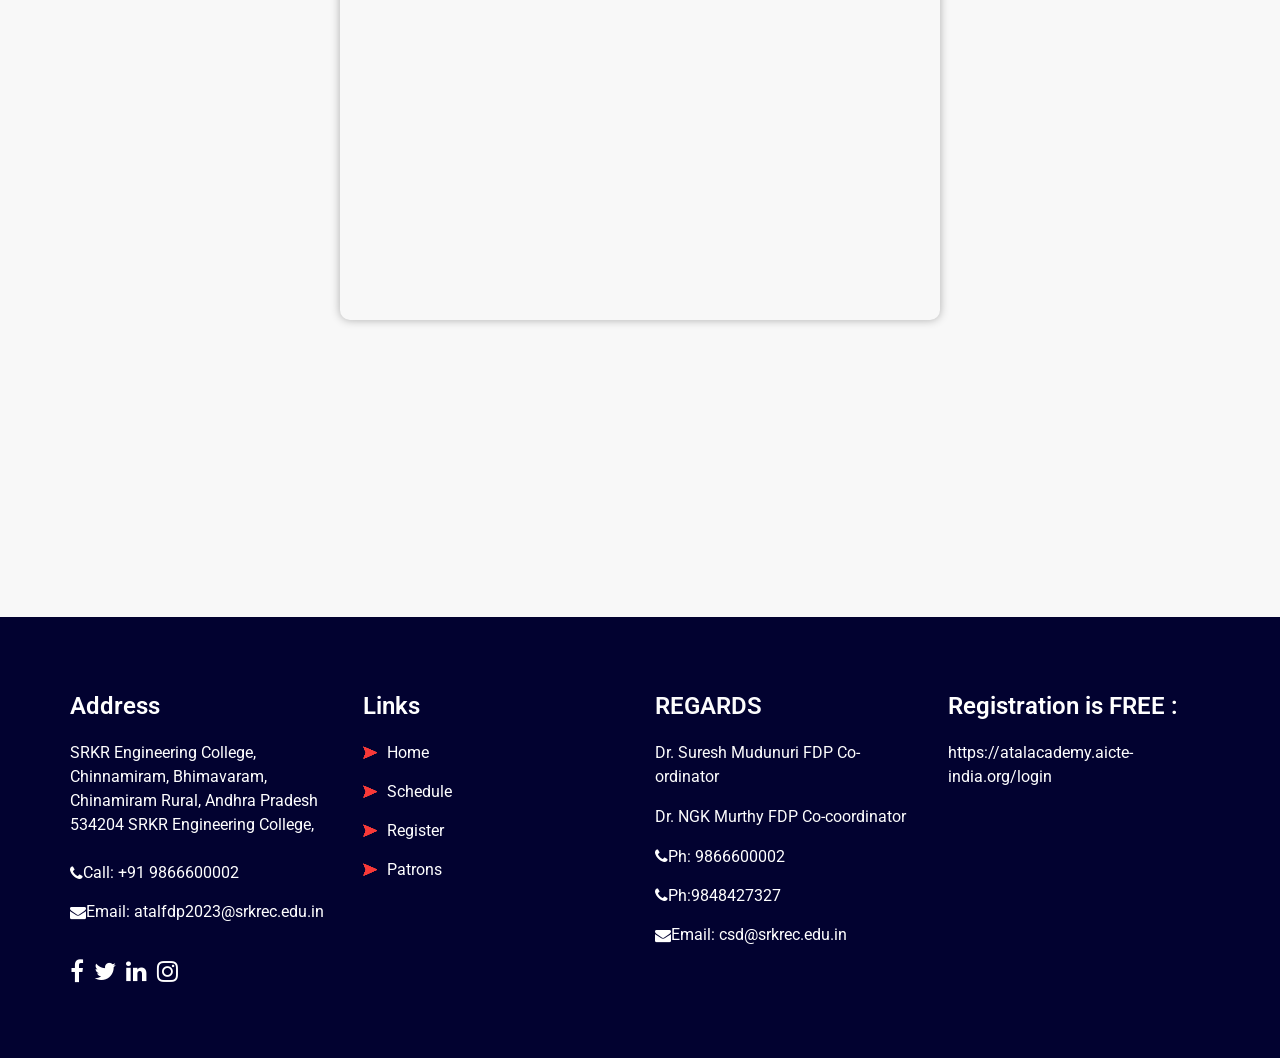
==== commit 7e7122ac: "yyy" ====
--- a/index.html
+++ b/index.html
@@ -6,7 +6,8 @@
     <meta charset="utf-8" />
     <meta http-equiv="X-UA-Compatible" content="IE=edge" />
     <!-- Mobile Metas -->
-    <meta name="viewport" content="width=device-width, initial-scale=1, shrink-to-fit=no" />
+    <meta name="viewport" content="width=device-width, initial-scale=1">
+
     <!-- Site Metas -->
     <!--<link rel="icon" href="images/fevicon.png" type="image/gif" />-->
     <meta name="keywords" content="" />
@@ -374,103 +375,6 @@
                 transform: rotateY(360deg)
             }
         }
-         /* Add CSS styles for the container */
-  .container {
-    position: relative;
-    text-align: center;
-    color: white;
-  }
-
-  /* Add CSS styles for the background image */
-  .background-image {
-    background-image: url('images/heloo.avif');
-    background-size: cover;
-    background-position: center;
-    height: 100vh;
-  }
-
-  /* Add CSS styles for the text */
-  .text {
-    position: absolute;
-    top: 0; /* Place text at the top */
-    left: 50%;
-    transform: translateX(-50%);
-    font-size: 30px;
-    padding: 20px; /* Add some padding for spacing */
-  }
-
-  /* Add CSS styles for the start button */
-  .glow-on-hover {
-    position: absolute;
-    bottom: 30px; /* Adjust the distance from the bottom */
-    left: 50%;
-    transform: translateX(-50%);
-    width: 220px;
-    height: 50px;
-    border: none;
-    outline: none;
-    color: #fff;
-    background: #111;
-    cursor: pointer;
-    z-index: 5; /* Increase the z-index to be above the background */
-    border-radius: 10px;
-  }
-
-  .glow-on-hover:before {
-    content: '';
-    background: linear-gradient(45deg, #ff0000, #ff7300, #fffb00, #48ff00, #00ffd5, #002bff, #7a00ff, #ff00c8, #ff0000);
-    position: absolute;
-    top: -2px;
-    left: -2px;
-    background-size: 400%;
-    z-index: -1;
-    filter: blur(5px);
-    width: calc(100% + 4px);
-    height: calc(100% + 4px);
-    animation: glowing 20s linear infinite;
-    opacity: 0;
-    transition: opacity .3s ease-in-out;
-    border-radius: 10px;
-  }
-
-  .glow-on-hover:active {
-    color: #000;
-  }
-
-  .glow-on-hover:active:after {
-    background: transparent;
-  }
-
-  .glow-on-hover:hover:before {
-    opacity: 1;
-  }
-
-  .glow-on-hover:after {
-    z-index: -1;
-    content: '';
-    position: absolute;
-    width: 100%;
-    height: 100%;
-    background: #111;
-    left: 0;
-    top: 0;
-    border-radius: 10px;
-  }
-
-  @keyframes glowing {
-    0% { background-position: 0 0; }
-    50% { background-position: 400% 0; }
-    100% { background-position: 0 0; }
-  }
-  .center-image {
-    display: flex;
-    justify-content: center;
-    align-items: center;
-    height: 300px; /* Set the desired height */
-    width: 400px;  /* Set the desired width */
-  }
-
-
     </style>
 
 
@@ -503,18 +407,18 @@
             <div class="container-fluid">
 
                 <nav class="navbar navbar-expand-lg custom_nav-container ">
-                    <a class="navbar-brand" href="index.html">
-                        <span><div class="container">
+
+                    <span><div class="container">
                             <div class="row">
                                 <div class="col-md-12 text-center">
                                     <img src="images/aac.png" width="20%" alt="" style="display: inline-block; vertical-align: middle;">
-                                    <h3 style="display: inline-block; vertical-align: middle;">FDP BY ATAL</h3>
+                                    <h3 style="display: inline-block; vertical-align: middle; color:#fcfcfc">FDP BY ATAL</h3>
                                 </div>
                                 
                             </div>
                           </div>
                           </span>
-                    </a>
+
 
                     <button class="navbar-toggler" type="button" data-toggle="collapse" data-target="#navbarSupportedContent" aria-controls="navbarSupportedContent" aria-expanded="false" aria-label="Toggle navigation">
             <span class=""> </span>
@@ -535,18 +439,6 @@
                                 <a class="nav-link" href="#Patrons"> Patrons</a>
                             </li>
 
-                            <li class="menu-item" aria-haspopup="true">
-                                <a href="#0">Certificates </a>
-                                <ol class="sub-menu" aria-label="submenu">
-                                    <li class="menu-item"><a href="#0">Certificates will be given to participants
-                                        who are having more than 80% attendance and
-                                        assessment score more than 60%.
-                                        Requesting you to share among your
-                                        faculty friends, scholars and peers.</a></li>
-
-                                </ol>
-                            </li>
-
                             <li class="nav-item">
                                 <a class="nav-link" href="#loc">Location</a>
                             </li>
@@ -696,7 +588,6 @@
                                     <div class="detail-box" style="background-color: rgba(0, 0, 0, 0.5); color:#ffffff;   padding: 0 30px;text-align:justify;">
                                         <h2><br> ABOUT AICTE IDEALAB
                                         </h2>
-                                        
                                         <h6>The AICTE IDEALAB at SRKR Engineering College has been established in the year 2022 to transform the engineering education imparted in the institution to promote multi- disciplinary approach and learning by doing
                                             applying innovation and research. IDEA (Idea, Development, Evaluation & Application) Lab is funded by the All India Council for Technical Education (AICTE), New Delhi. that creates a platform for innovation
                                             and research to students and faculty with hands-on experience with the latest equipment like 3D Printing, FAB Lab, and product design tools in order to develop new projects and offer live internships with industry
@@ -788,32 +679,6 @@
         <!-- end slider section -->
     </div>
     <br><br>
-    <div class="container">
-        <div class="background-image"></div>
-        <div class="text">
-          <h2><strong>Join Our Faculty Development Programme</strong></h2>
-          <p><h6>"Empower your teaching skills and inspire your students"</h6></p>
-          <div class="center-image">
-            <img src="images/teej.jpg" alt="Your Image" width="100%" height="100%">
-          </div>
-          
-          <div class="container">
-            <div class="row">
-                <div class="col-md-12 text-center">
-                    
-                    <button class="glow-on-hover" type="button">Get started</button>
-                </div>
-    
-            </div>
-        </div>
-        
-    
-    
-    
-    
-        </div>
-      </div>
-    
 
 
     <section class="service_section layout_padding" id="service">
@@ -1038,36 +903,34 @@
     <div class="heading_container heading_center">
         <h1>RESOURCE PERSONS</h1>
     </div>
-    <div style="text-align: center; background-color:rgb(182, 175, 175); padding: 20px;  margin: 50px;;">
-
-        <ul style="list-style-type: none;max-width: 800px; margin: 0 auto; padding: 20px; ">
+    <div style="text-align: center; background: linear-gradient(to bottom, #e5e5e5, #b7afaf); box-shadow: 0 5px 15px rgba(0, 0, 0, 0.3); padding: 20px; margin: 50px; max-width: 1000px; margin: 0 auto;">
+        <ul style="list-style-type: none;">
             <li>
                 <h5 style="display: inline;">Bhavani Prasad Karrotu</h5><br>
-                <h6 style="display: inline;">Co-Founder & Design head, PurpleLane , Hyderabad</h6>
+                <h6 style="display: inline;">Co-Founder & Design head, PurpleLane, Hyderabad</h6>
             </li>
             <br>
             <li>
-                <h5 style="display: inline;">Venkatesh Nene </h5><br>
-                <h6 style="display: inline;">Senior UX Designer , IVY Comptech, Hyderabad</h6>
+                <h5 style="display: inline;">Venkatesh Nene</h5><br>
+                <h6 style="display: inline;">Senior UX Designer, IVY Comptech, Hyderabad</h6>
             </li><br>
             <li>
-                <h5 style="display: inline;">Nanda Kishore </h5><br>
+                <h5 style="display: inline;">Nanda Kishore</h5><br>
                 <h6 style="display: inline;">Product Designer, Bizom, Bangalore</h6>
             </li><br>
             <li>
-                <h5 style="display: inline;">V.V. Durga Kiran </h5><br>
+                <h5 style="display: inline;">V.V. Durga Kiran</h5><br>
                 <h6 style="display: inline;">Associate S/w Engineer, Cognizant Technology Solutions Hyderabad</h6>
             </li><br>
             <li>
-                <h5 style="display: inline;">Mantena Siva Pavan Kumara Raju </h5><br>
-                <h6 style="display: inline;"> Director & Founder, Carryshare Solution Pvt Ltd, WG Dist, AP</h6>
+                <h5 style="display: inline;">Mantena Siva Pavan Kumara Raju</h5><br>
+                <h6 style="display: inline;">Director & Founder, Carryshare Solution Pvt Ltd, WG Dist, AP</h6>
             </li><br>
             <li>
-                <h5 style="display: inline;">Dr. Suresh Babu Mudunuri </h5><br>
-                <h6 style="display: inline;"> Professor, SRKR Engineering College, Bhimavaram</h6>
+                <h5 style="display: inline;">Dr. Suresh Babu Mudunuri</h5><br>
+                <h6 style="display: inline;">Professor, SRKR Engineering College, Bhimavaram</h6>
             </li><br>
         </ul>
-
     </div>
 
 
@@ -1363,43 +1226,20 @@
 
 
     </div>
+    <div style="display: flex; justify-content: center; align-items: center; height: 100vh;" id="loc">
+        <iframe src="https://www.google.com/maps/embed?pb=!1m18!1m12!1m3!1d3824.6619151182713!2d81.4938112734978!3d16.54315722657957!2m3!1f0!2f0!3f0!3m2!1i1024!2i768!4f13.1!3m3!1m2!1s0x3a362d5e7ef94f99%3A0x3a2b78f9b48493fe!2sSRKR%20Engineering%20College!5e0!3m2!1sen!2sin!4v1698126955084!5m2!1sen!2sin"
+            width="600" height="450" style="border:0; border-radius: 10px; box-shadow: 0 0 10px rgba(0, 0, 0, 0.3);" allowfullscreen="" loading="lazy" referrerpolicy="no-referrer-when-downgrade"></iframe>
+    </div>
+
+
     <br><br><br>
 
-    <div style="max-width: 800px; margin: 0 auto; padding: 20px; background-color: #ffffff; border-radius: 5px; text-align:left; box-shadow: 0 0 10px rgba(0, 0, 0, 0.1);">
-
-        <h5>Respected Faculty <br> Greetings from AICTE IDEALAb and<br> Computer Science and Design (CSD) Branch,<br> SRKR Engineering College, Bhimavaram! <br><br>We are delighted to inform you that we are organizing a<br> One Week ATAL FDP on <br>Design
-            Thinking and Innovative Product Design <br>from <br>30th October - 4th November 2023. <br><br>This 6 day FDP is sponsored by AICTE ATAL<br> Academy and Faculty/Research & PG Scholars from <br>AICTE approved institutions can apply. <br><br><br>TOPICS
-            COVERED:
-            <br>Design Thinking <br>Software UI/UX Design<br> Rapid Prototyping<br> Product Development with demos and hands-on sessions.<br><br> Registration is FREE. <br>Registration Link:
-            <a href="  https://atalacademy.aicte-india.org/login">
-                <i aria-hidden="true"></i>
-                <span>
-                    https://atalacademy.aicte-india.org/login
-</span>
-            </a> <br><br> Last Date of Registration:
-            <br>20th October 2023 <br><br>Acceptance List: <br>22nd October 2023<br><br> Certificates will be given to participants <br>who are having more than 80% attendance and <br> assessment score more than 60%. <br>Requesting you to share among
-            your
-            <br> faculty friends, scholars and peers.<br><br> Regards <br>Dr.Suresh Mudunuri <br>FDP Co-ordinator<br> Dr. NGK Murthy<br> FDP Co-cordinator<br> Ph:9866600002,9848427327
-            <br>Email:
-            <a href=" csd@srkrec.edu.in">
-                <i aria-hidden="true"></i>
-                <span>
-                    csd@srkrec.edu.in</span></h5>
-
-
-    </div>
-
-    <br><br><br>
-
     <!-- contact section -->
 
     <!-- end contact section -->
 
 
-    <div style="display: flex; justify-content: center; align-items: center; height: 100vh;">
-        <iframe src="https://www.google.com/maps/embed?pb=!1m18!1m12!1m3!1d3824.6619151182713!2d81.4938112734978!3d16.54315722657957!2m3!1f0!2f0!3f0!3m2!1i1024!2i768!4f13.1!3m3!1m2!1s0x3a362d5e7ef94f99%3A0x3a2b78f9b48493fe!2sSRKR%20Engineering%20College!5e0!3m2!1sen!2sin!4v1698126955084!5m2!1sen!2sin"
-            width="600" height="450" style="border:0;" allowfullscreen="" loading="lazy" referrerpolicy="no-referrer-when-downgrade"></iframe>
-    </div>
+
 
     <!-- info section -->
 
@@ -1407,56 +1247,40 @@
         <div class="container">
             <div class="row">
 
+
                 <div class="col-md-3">
-
-                    <div class="info_contact">
-                        <h4>
-                            Address
-                        </h4>
-                        <span>
-              SRKR Engineering College, Chinnamiram, Bhimavaram, Chinamiram Rural, Andhra Pradesh 534204
-SRKR Engineering College,
-            </span>
-                        <h4>
-
-                        </h4>
-                        <div class="contact_link_box">
-                            <a href="">
-                                <i class="fa fa-map-marker" aria-hidden="true"></i>
-                                <span>
-                  Location
-                </span>
+                    <div class="info_link_box">
+                        <h4>Address</h4>
+                        SRKR Engineering College, Chinnamiram, Bhimavaram, Chinamiram Rural, Andhra Pradesh 534204 SRKR Engineering College,
+                        <br><br>
+                        <div class="info_links">
+                            <a href="tel:+919866600002">
+                                <i class="fa fa-phone" aria-hidden="true"></i>
+                                <span>Call: +91 9866600002</span>
                             </a>
-                            <a href="">
-                                <i class="fa fa-phone" aria-hidden="true"></i>
-                                <span>
-                  Call: +91 9866600002
-
-                </span>
+
+                            <a href="mailto:atalfdp2023@srkrec.edu.in">
+                                <i class="fa fa-envelope" aria-hidden="true"></i>
+                                <span>Email: atalfdp2023@srkrec.edu.in</span>
                             </a>
-                            <a href="">
-                                <i class="fa fa-envelope" aria-hidden="true"></i>
-                                <span>
-                                    Email: atalfdp2023@srkrec.edu.in
-                </span>
+                        </div>
+                        <div class="info_social">
+                            <a href="https://www.facebook.com/SRKRECOFFICIAL?mibextid=9R9pXO">
+                                <i class="fa fa-facebook" aria-hidden="true"></i>
                             </a>
-                        </div>
-                    </div>
-                    <div class="info_social">
-                        <a href="https://www.facebook.com/SRKRECOFFICIAL?mibextid=9R9pXO">
-                            <i class="fa fa-facebook" aria-hidden="true"></i>
-                        </a>
-                        <a href="https://twitter.com/SRKR_EC">
-                            <i class="fa fa-twitter" aria-hidden="true"></i>
-                        </a>
-                        <a href="https://www.google.com/url?sa=t&rct=j&q=&esrc=s&source=web&cd=&cad=rja&uact=8&ved=2ahUKEwj4u7Ha8eCBAxVQbmwGHZ_5DAAQ9zB6BAgQEAc&url=https%3A%2F%2Fin.linkedin.com%2Fin%2Fsrkr-director-corporate-relations-placements-320a1a20a%3Ftrk%3Dpublic_profile_browsemap&usg=AOvVaw0oUGblcMwUvNFbs2l9Idgk&opi=89978449">
-                            <i class="fa fa-linkedin" aria-hidden="true"></i>
-                        </a>
-                        <a href="https://www.google.com/url?sa=t&rct=j&q=&esrc=s&source=web&cd=&cad=rja&uact=8&ved=2ahUKEwj4u7Ha8eCBAxVQbmwGHZ_5DAAQ9zB6BAgQEAM&url=https%3A%2F%2Fwww.instagram.com%2Fsrkr_engineering_college%2F&usg=AOvVaw1E5YlKbweO5P4TQjmFxkYE&opi=89978449">
-                            <i class="fa fa-instagram" aria-hidden="true"></i>
-                        </a>
+                            <a href="https://twitter.com/SRKR_EC">
+                                <i class="fa fa-twitter" aria-hidden="true"></i>
+                            </a>
+                            <a href="https://in.linkedin.com/in/srkr-director-corporate-relations-placements-320a1a20a">
+                                <i class="fa fa-linkedin" aria-hidden="true"></i>
+                            </a>
+                            <a href="https://www.instagram.com/srkr_engineering_college/">
+                                <i class="fa fa-instagram" aria-hidden="true"></i>
+                            </a>
+                        </div>
                     </div>
                 </div>
+
 
 
                 <div class="col-md-3">
@@ -1465,7 +1289,7 @@
                             Links
                         </h4>
                         <div class="info_links">
-                            <a class="active" href="index.html">
+                            <a class="" href="index.html">
                                 <img src="images/nav-bullet.png" alt=""> Home
                             </a>
                             <a class="" href="#service">
@@ -1483,23 +1307,33 @@
                 </div>
 
 
+                <div class="col-md-3" style="color: #fcfcfc;">
+                    <h4>REGARDS</h4>
+                    <p>Dr. Suresh Mudunuri FDP Co-ordinator</p>
+                    <p>Dr. NGK Murthy FDP Co-coordinator</p>
+                    <div class="info_links">
+                        <a href="tel:9866600002" style="display: inline;"><i class="fa fa-phone" aria-hidden="true"></i>Ph: 9866600002</a>
+                        <a href="tel:9848427327" style="display: inline;"><i class="fa fa-phone" aria-hidden="true"></i>Ph:9848427327</a>
+                        <a href="mailto:csd@srkrec.edu.in"><i class="fa fa-envelope" aria-hidden="true"></i>Email: csd@srkrec.edu.in</a>
+                    </div>
+                </div>
+
+
+
+
                 <div class="col-md-3">
 
                     <h4>
-                        REGARDS
+                        Registration is FREE :
                     </h4>
 
-
-
-                    Dr.Suresh Mudunuri FDP Co-ordinator <br> Dr. NGK Murthy FDP Co-cordinator <br> Ph:9866600002,9848427327 <br> Email: csd@srkrec.edu.in
-
+                    <div class="info_links">
+                        <a href="https://atalacademy.aicte-india.org/login"> https://atalacademy.aicte-india.org/login </a>
+
+                    </div>
                 </div>
 
-
             </div>
-        </div>
-
-
         </div>
     </section>
 
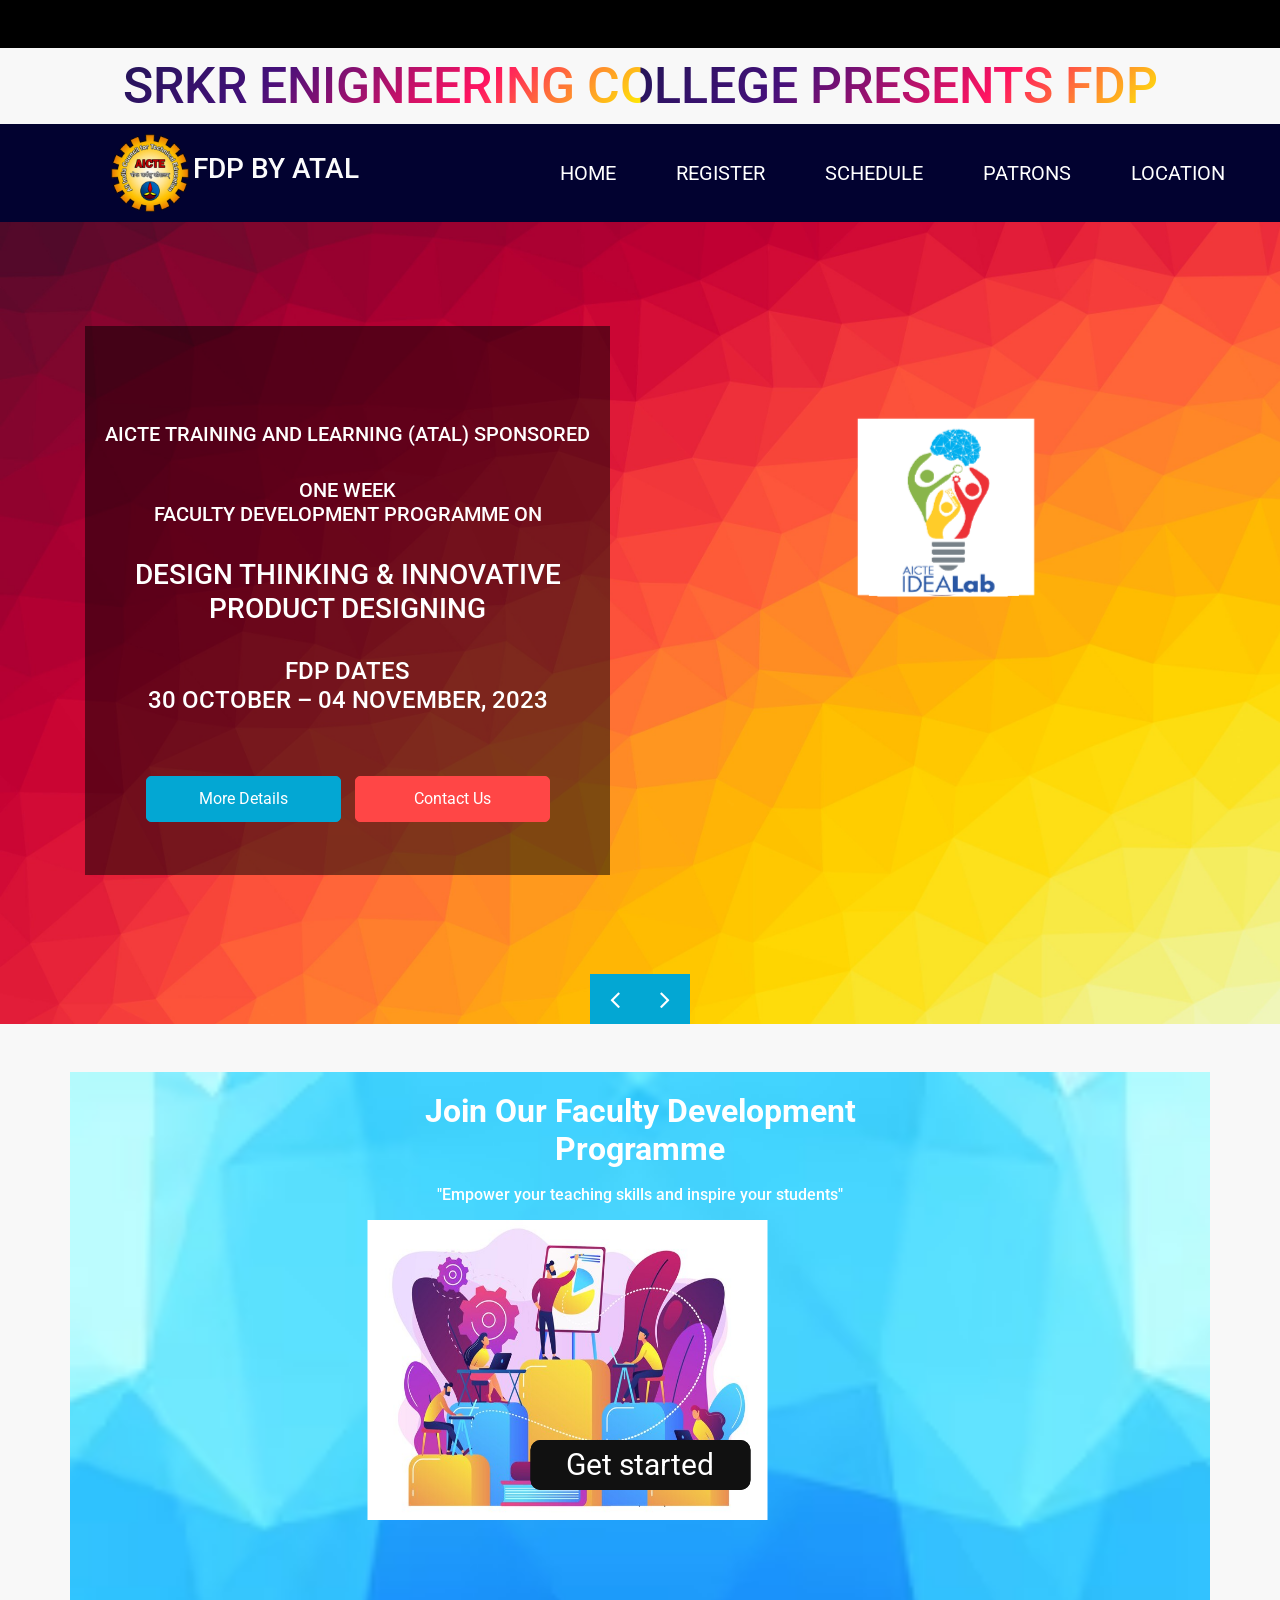
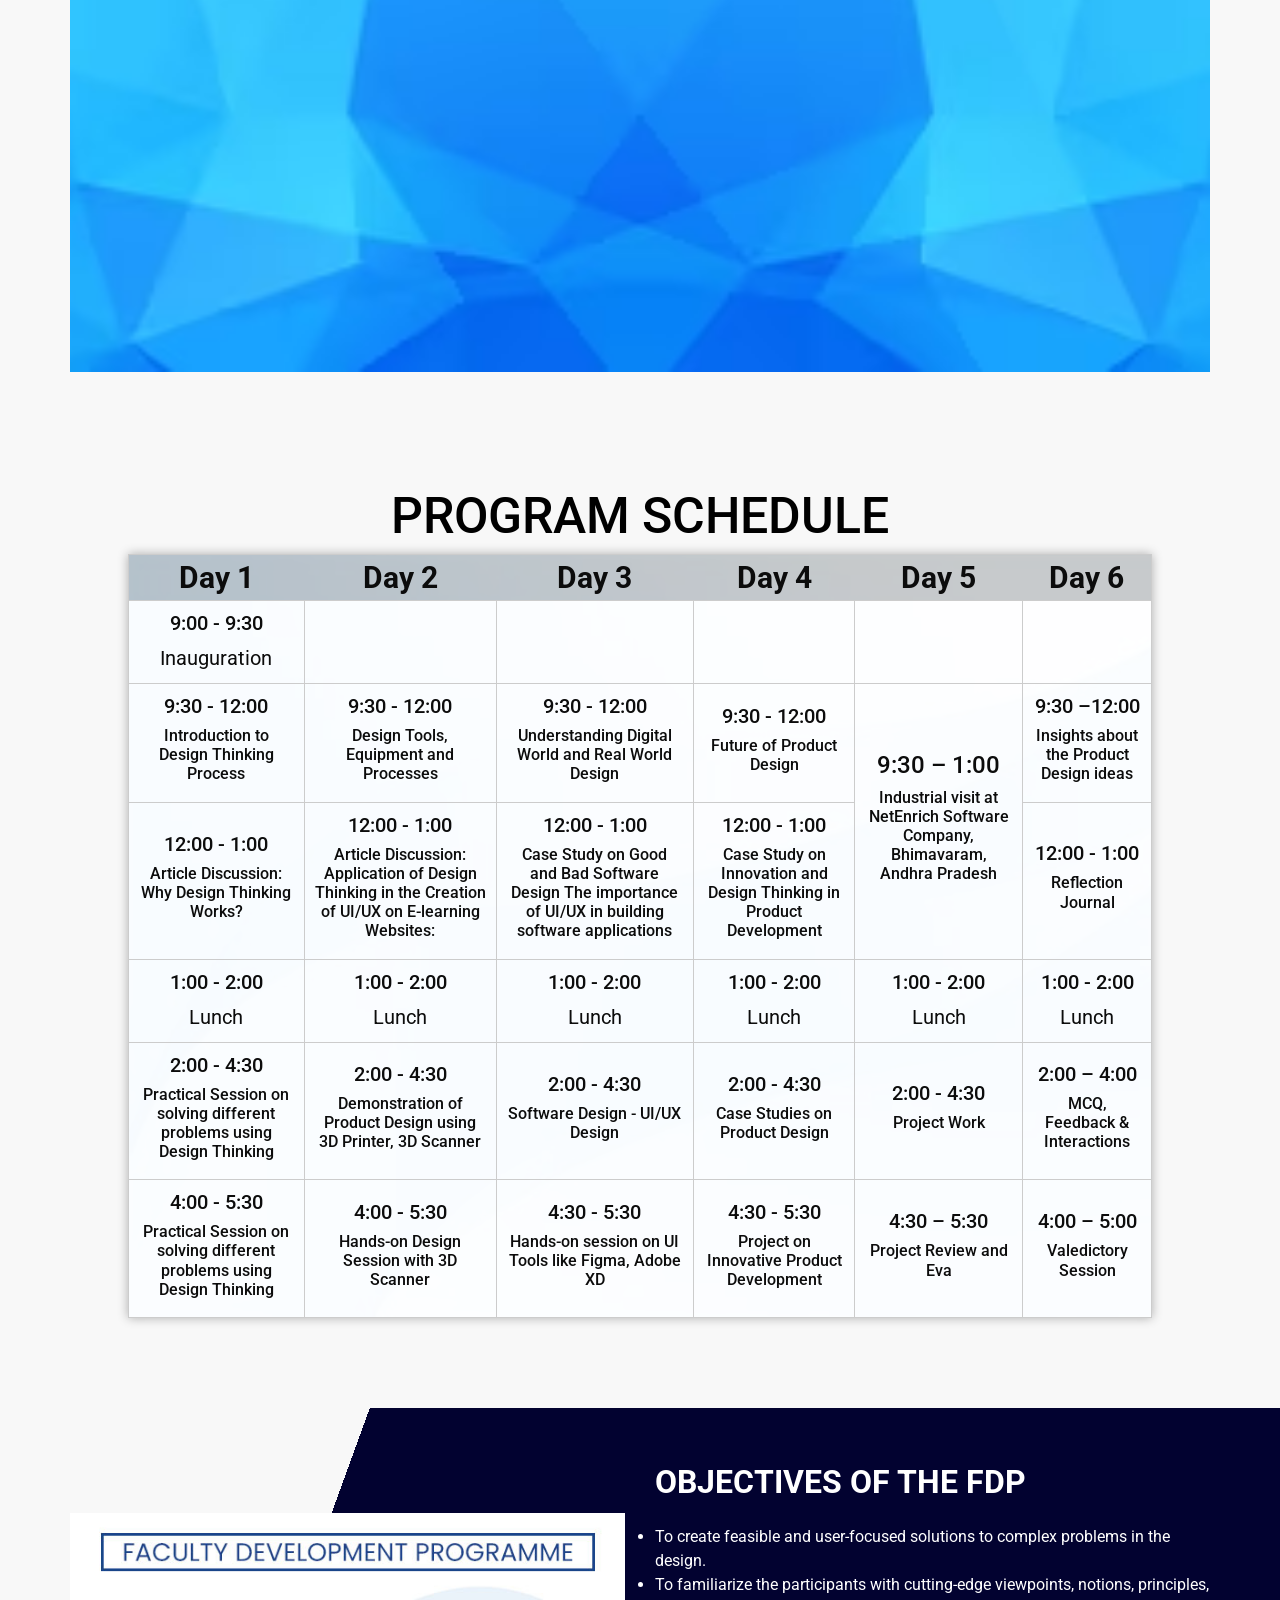
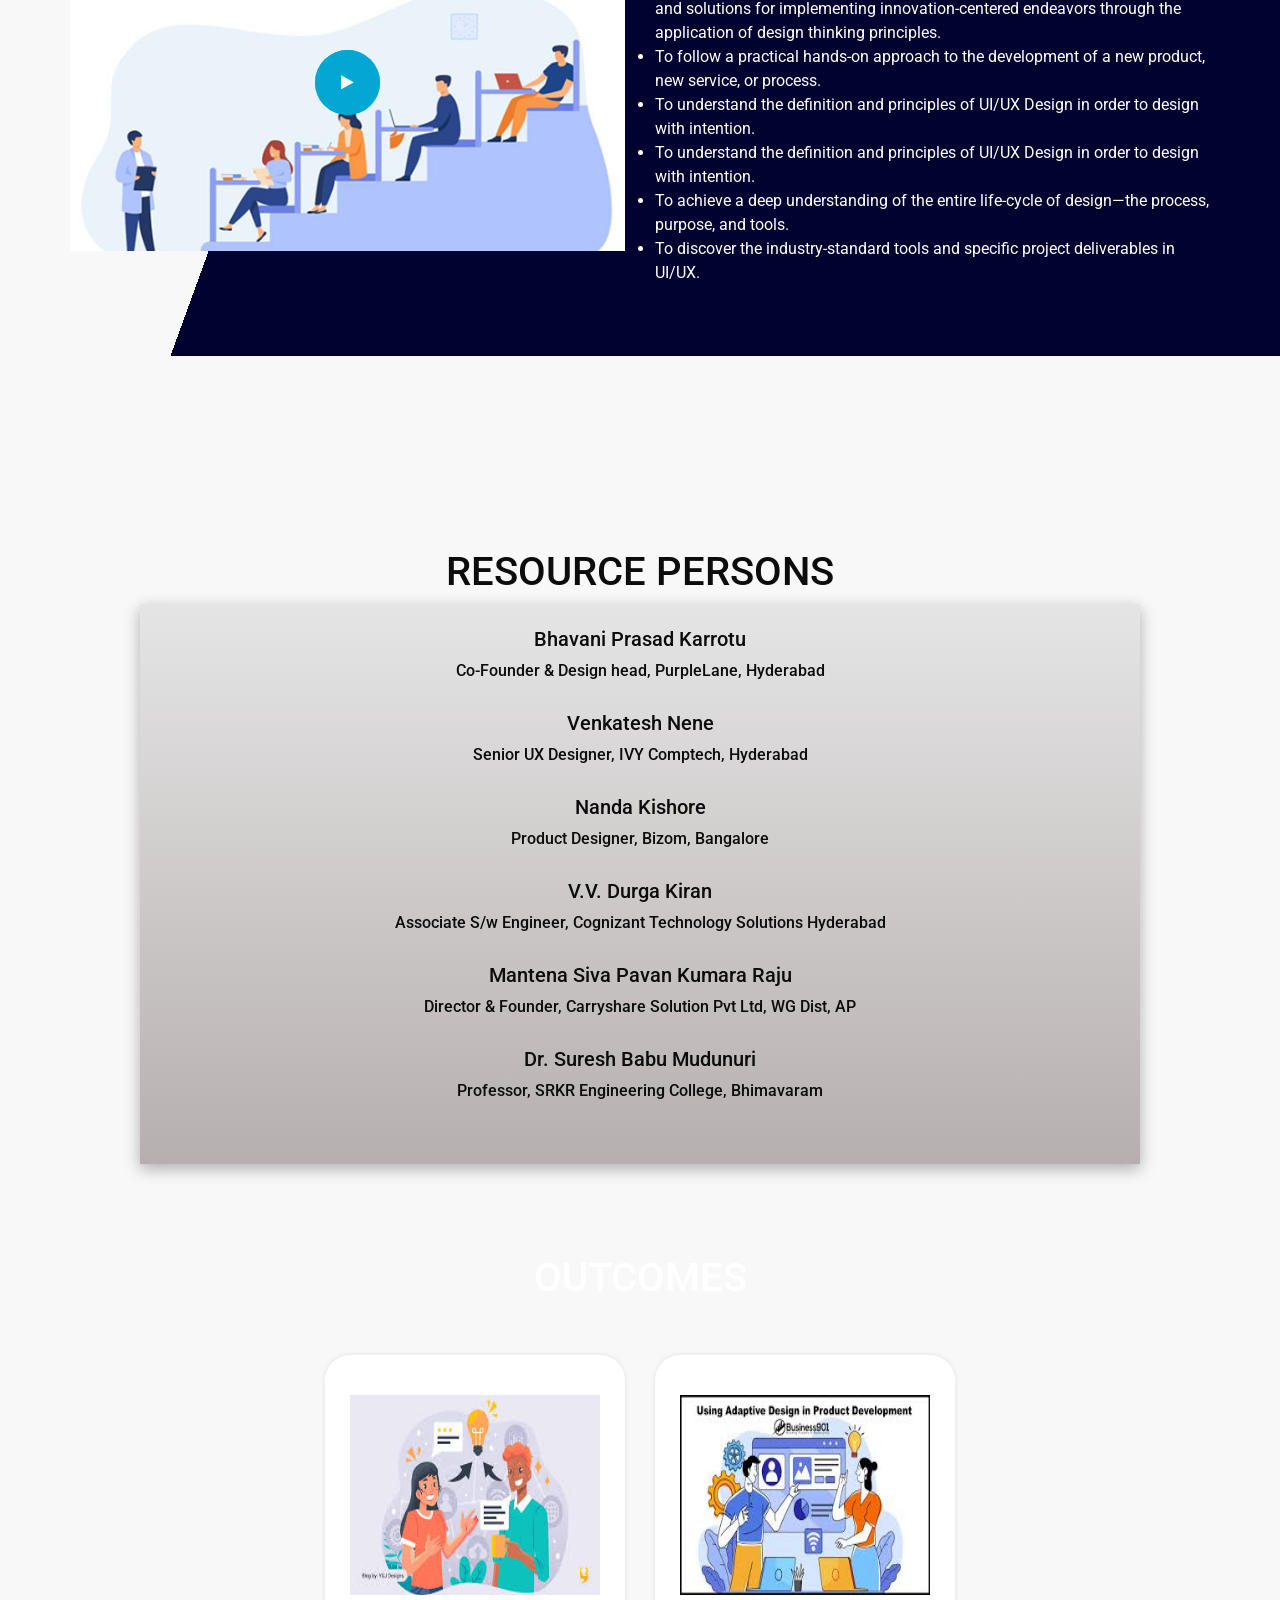
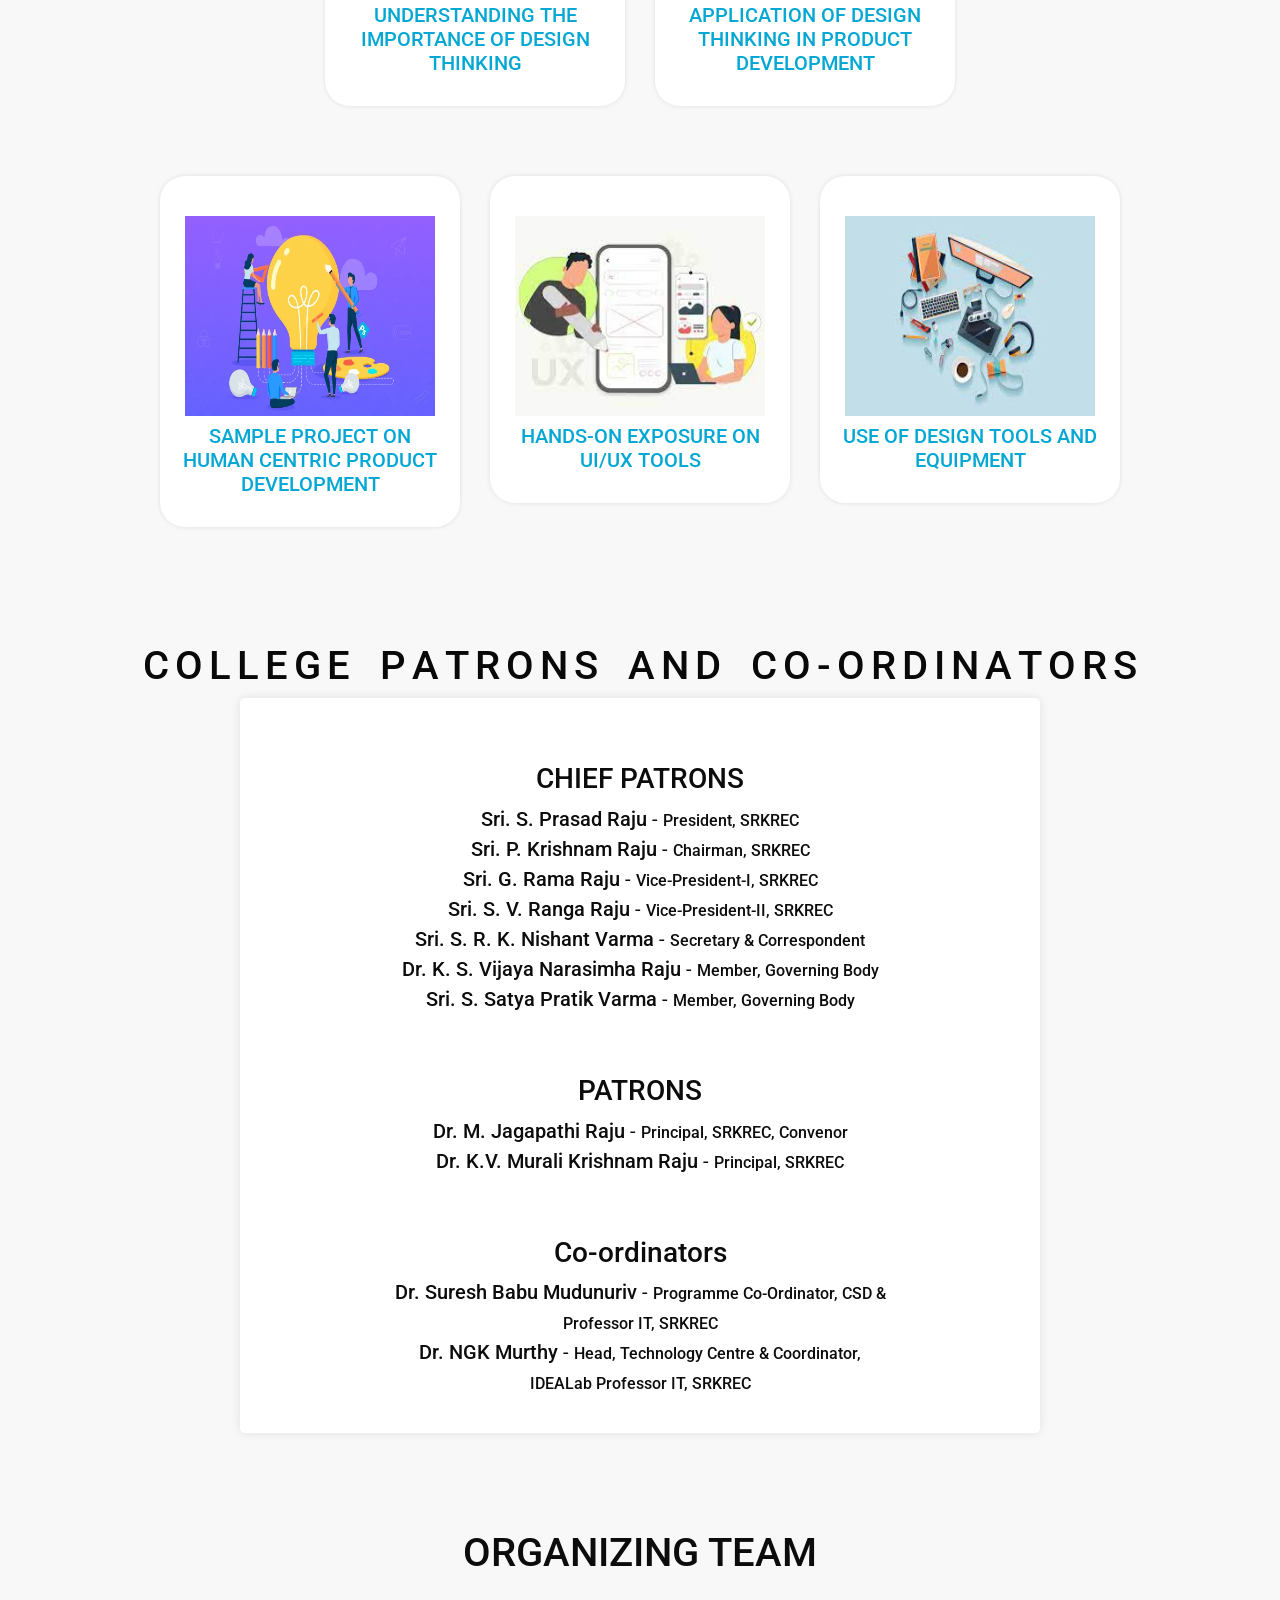
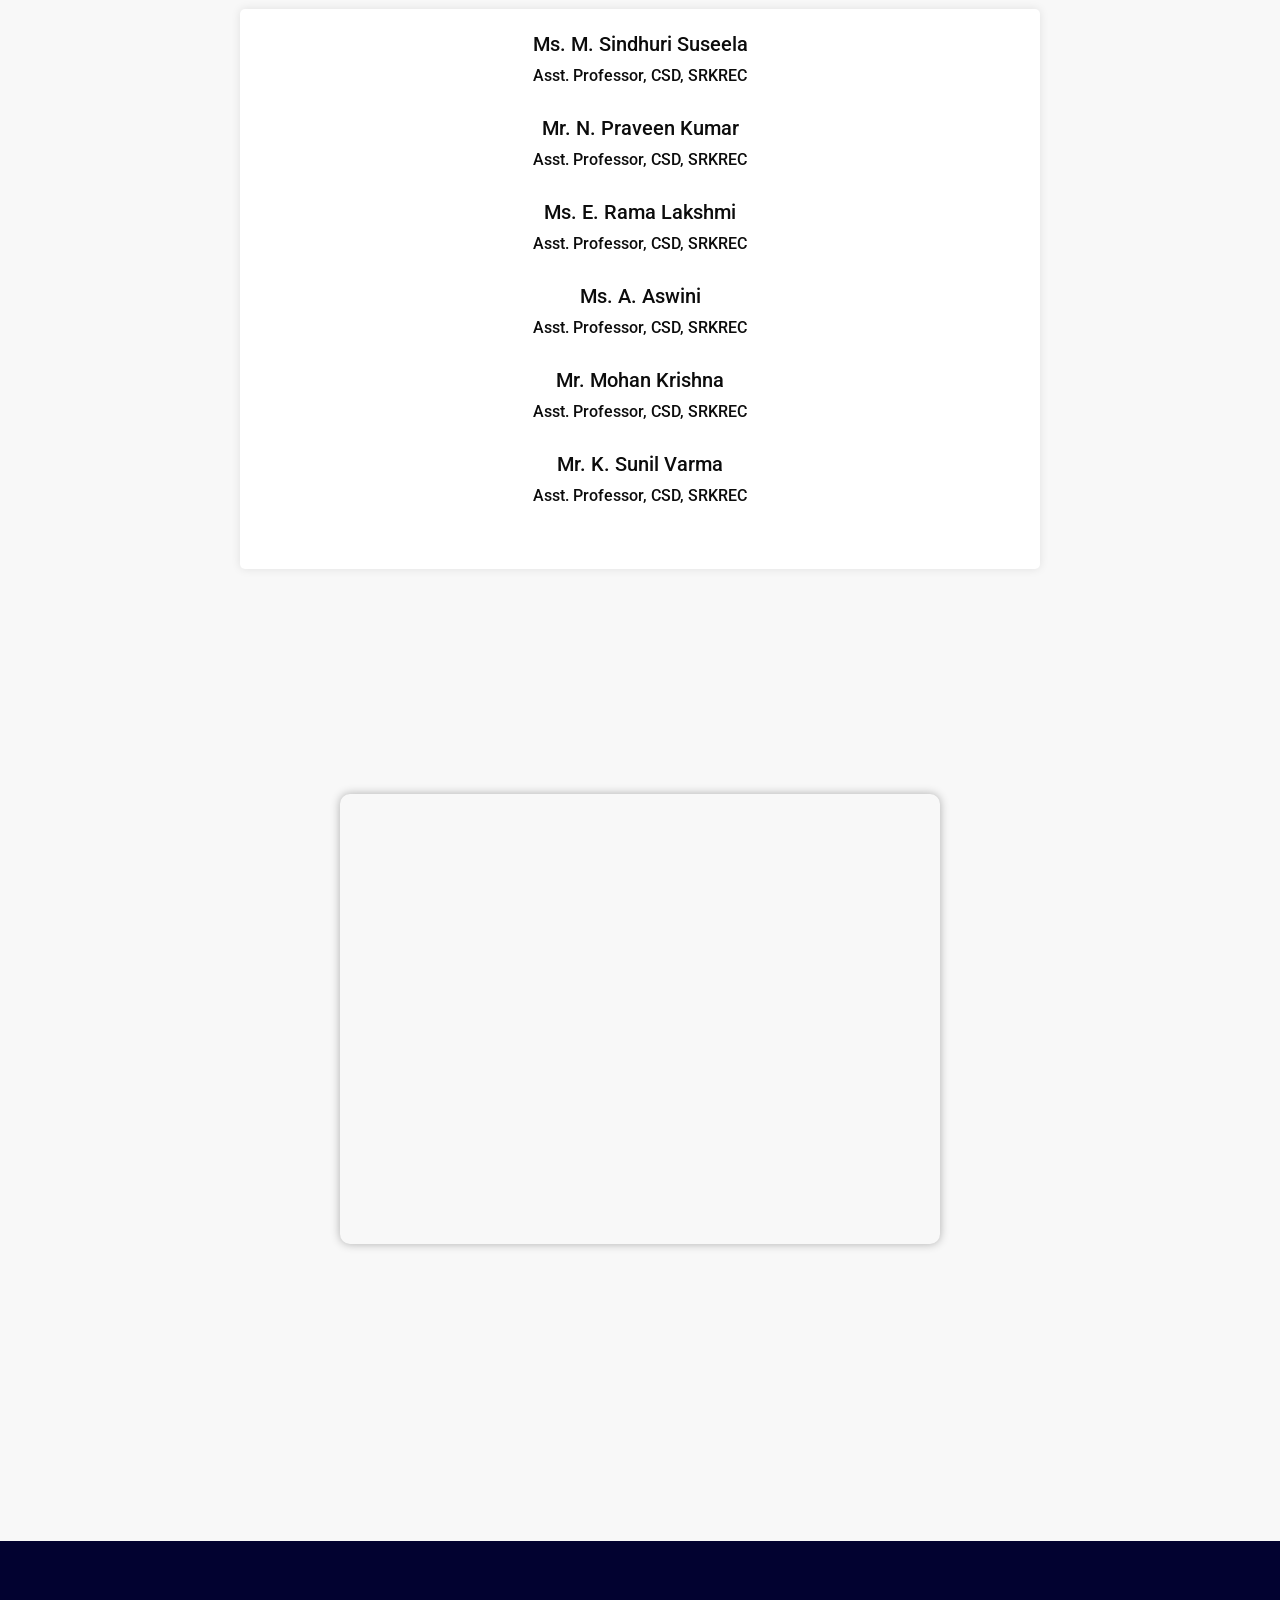
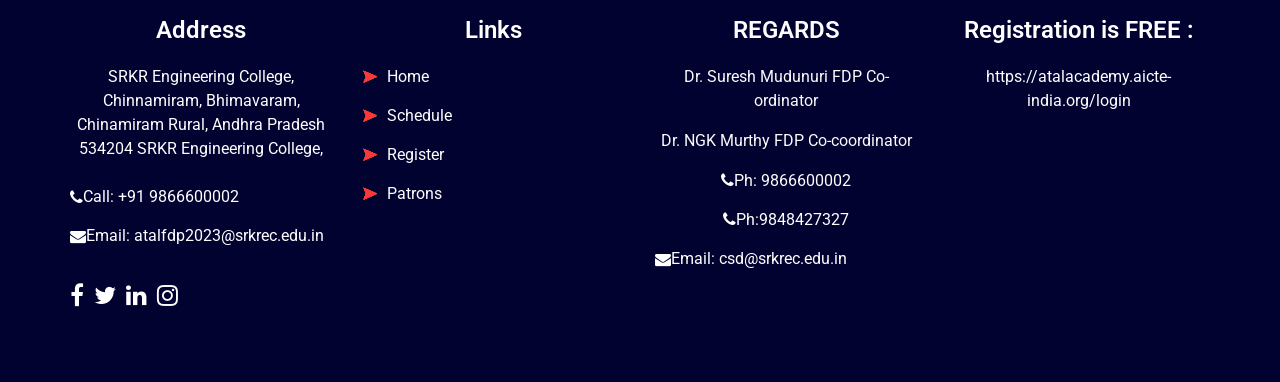
==== commit d852e81a: "Merge branch 'main' of https://github.com/BTejesh27/fullstack" ====
--- a/index.html
+++ b/index.html
@@ -375,6 +375,103 @@
                 transform: rotateY(360deg)
             }
         }
+         /* Add CSS styles for the container */
+  .container {
+    position: relative;
+    text-align: center;
+    color: white;
+  }
+
+  /* Add CSS styles for the background image */
+  .background-image {
+    background-image: url('images/heloo.avif');
+    background-size: cover;
+    background-position: center;
+    height: 100vh;
+  }
+
+  /* Add CSS styles for the text */
+  .text {
+    position: absolute;
+    top: 0; /* Place text at the top */
+    left: 50%;
+    transform: translateX(-50%);
+    font-size: 30px;
+    padding: 20px; /* Add some padding for spacing */
+  }
+
+  /* Add CSS styles for the start button */
+  .glow-on-hover {
+    position: absolute;
+    bottom: 30px; /* Adjust the distance from the bottom */
+    left: 50%;
+    transform: translateX(-50%);
+    width: 220px;
+    height: 50px;
+    border: none;
+    outline: none;
+    color: #fff;
+    background: #111;
+    cursor: pointer;
+    z-index: 5; /* Increase the z-index to be above the background */
+    border-radius: 10px;
+  }
+
+  .glow-on-hover:before {
+    content: '';
+    background: linear-gradient(45deg, #ff0000, #ff7300, #fffb00, #48ff00, #00ffd5, #002bff, #7a00ff, #ff00c8, #ff0000);
+    position: absolute;
+    top: -2px;
+    left: -2px;
+    background-size: 400%;
+    z-index: -1;
+    filter: blur(5px);
+    width: calc(100% + 4px);
+    height: calc(100% + 4px);
+    animation: glowing 20s linear infinite;
+    opacity: 0;
+    transition: opacity .3s ease-in-out;
+    border-radius: 10px;
+  }
+
+  .glow-on-hover:active {
+    color: #000;
+  }
+
+  .glow-on-hover:active:after {
+    background: transparent;
+  }
+
+  .glow-on-hover:hover:before {
+    opacity: 1;
+  }
+
+  .glow-on-hover:after {
+    z-index: -1;
+    content: '';
+    position: absolute;
+    width: 100%;
+    height: 100%;
+    background: #111;
+    left: 0;
+    top: 0;
+    border-radius: 10px;
+  }
+
+  @keyframes glowing {
+    0% { background-position: 0 0; }
+    50% { background-position: 400% 0; }
+    100% { background-position: 0 0; }
+  }
+  .center-image {
+    display: flex;
+    justify-content: center;
+    align-items: center;
+    height: 300px; /* Set the desired height */
+    width: 400px;  /* Set the desired width */
+  }
+
+
     </style>
 
 
@@ -588,6 +685,7 @@
                                     <div class="detail-box" style="background-color: rgba(0, 0, 0, 0.5); color:#ffffff;   padding: 0 30px;text-align:justify;">
                                         <h2><br> ABOUT AICTE IDEALAB
                                         </h2>
+                                        
                                         <h6>The AICTE IDEALAB at SRKR Engineering College has been established in the year 2022 to transform the engineering education imparted in the institution to promote multi- disciplinary approach and learning by doing
                                             applying innovation and research. IDEA (Idea, Development, Evaluation & Application) Lab is funded by the All India Council for Technical Education (AICTE), New Delhi. that creates a platform for innovation
                                             and research to students and faculty with hands-on experience with the latest equipment like 3D Printing, FAB Lab, and product design tools in order to develop new projects and offer live internships with industry
@@ -679,6 +777,32 @@
         <!-- end slider section -->
     </div>
     <br><br>
+    <div class="container">
+        <div class="background-image"></div>
+        <div class="text">
+          <h2><strong>Join Our Faculty Development Programme</strong></h2>
+          <p><h6>"Empower your teaching skills and inspire your students"</h6></p>
+          <div class="center-image">
+            <img src="images/teej.jpg" alt="Your Image" width="100%" height="100%">
+          </div>
+          
+          <div class="container">
+            <div class="row">
+                <div class="col-md-12 text-center">
+                    
+                    <button class="glow-on-hover" type="button">Get started</button>
+                </div>
+    
+            </div>
+        </div>
+        
+    
+    
+    
+    
+        </div>
+      </div>
+    
 
 
     <section class="service_section layout_padding" id="service">
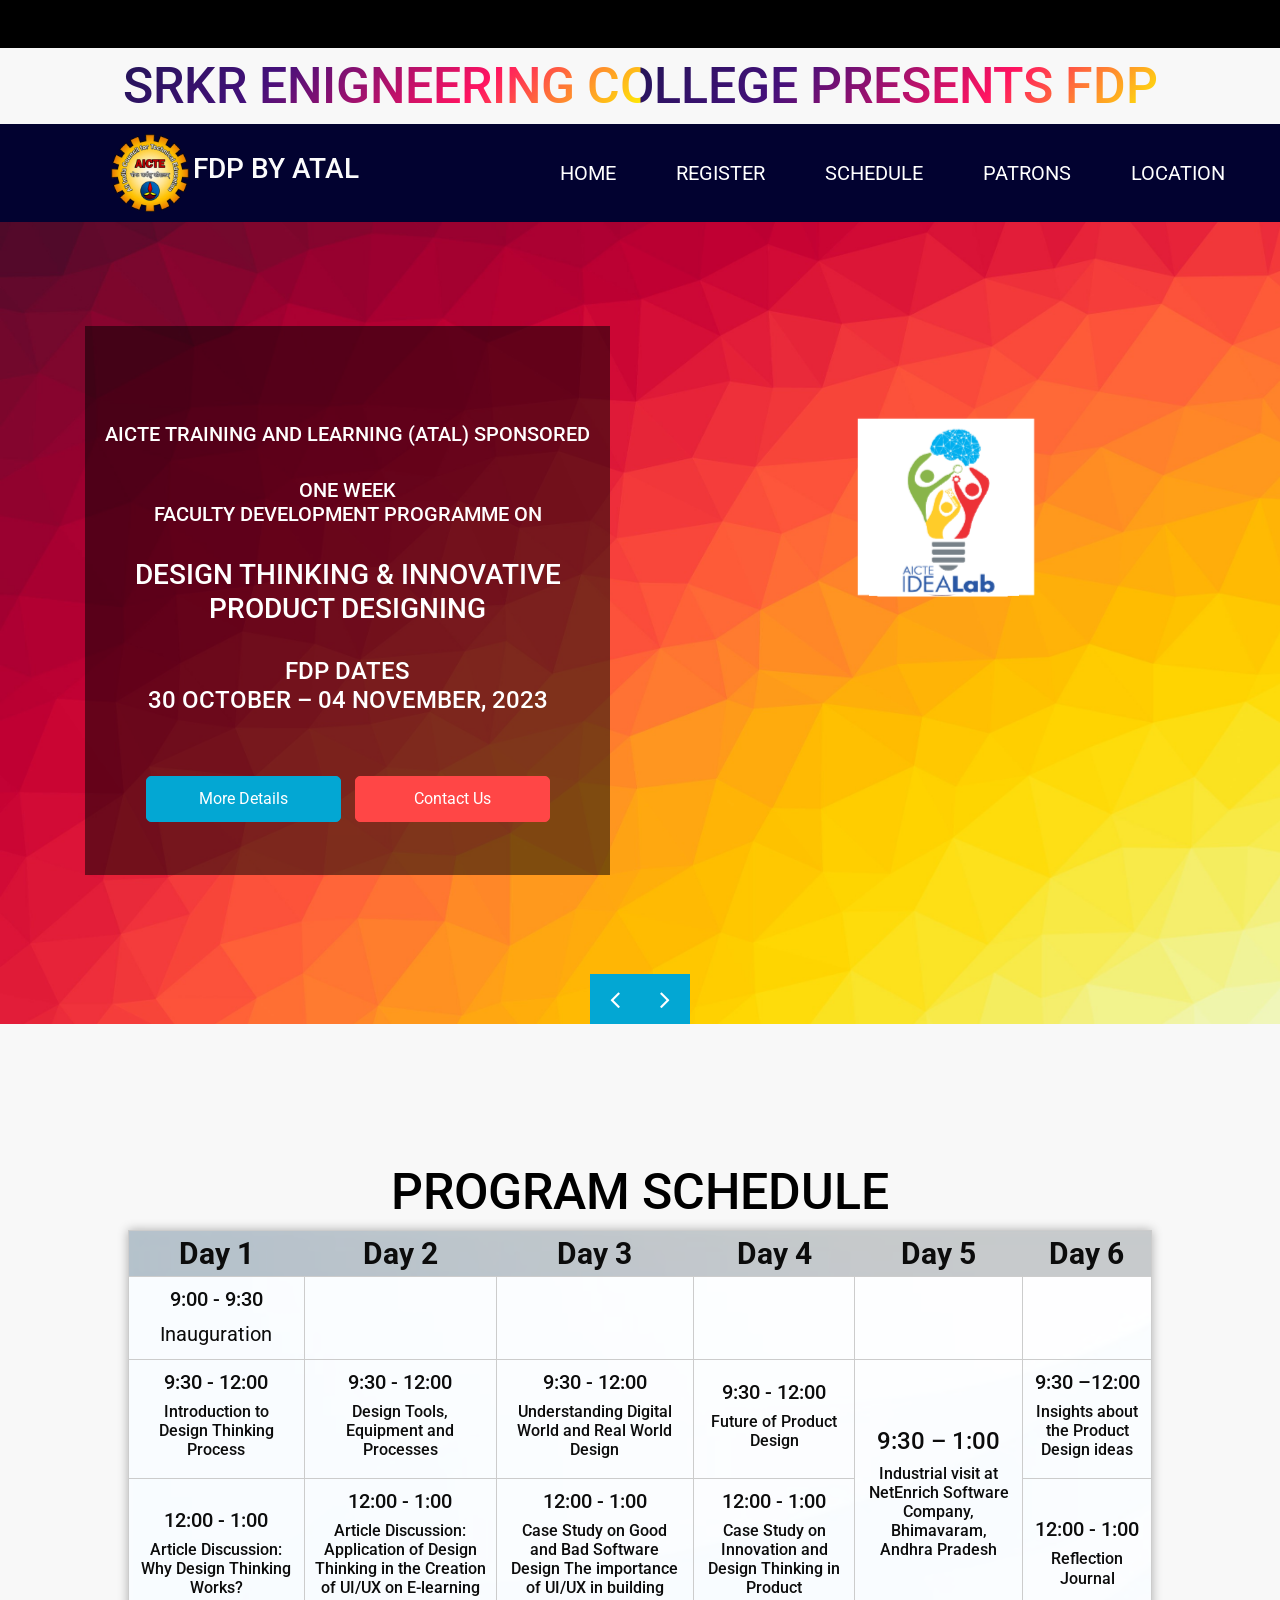
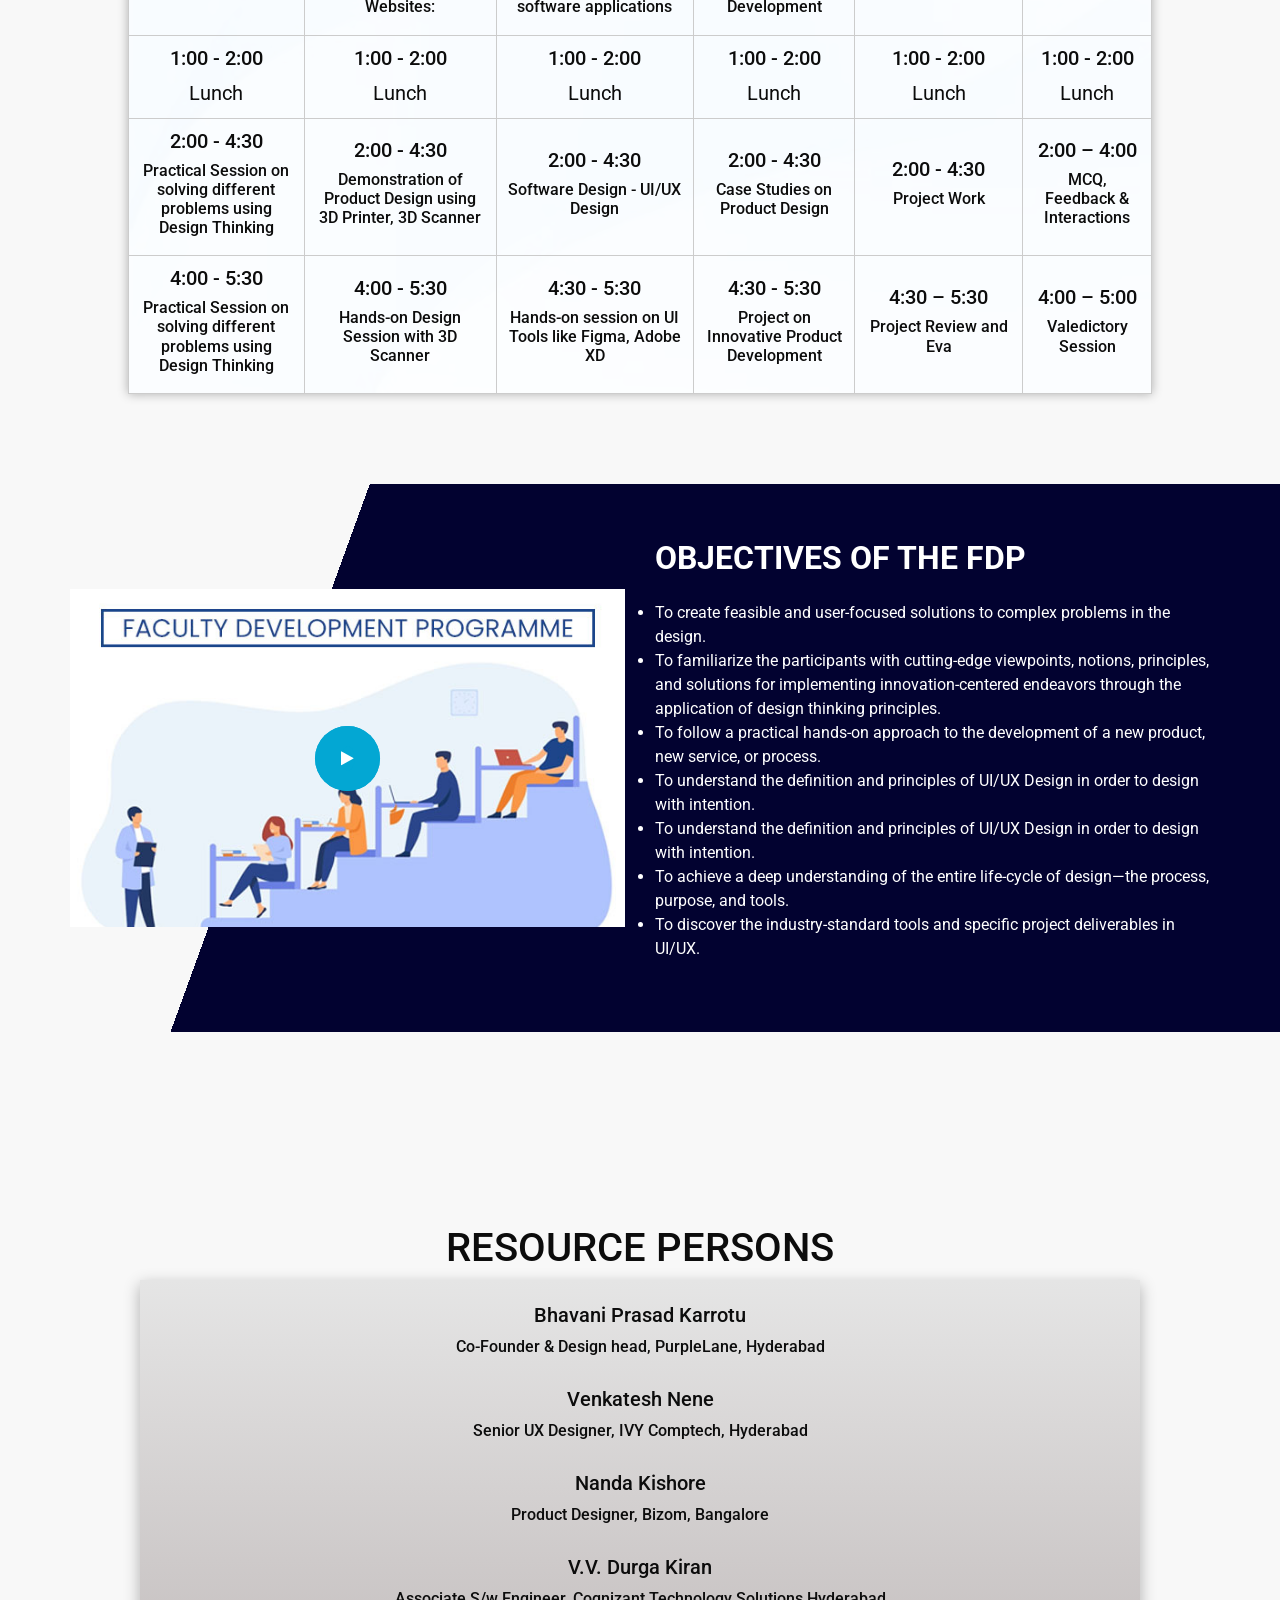
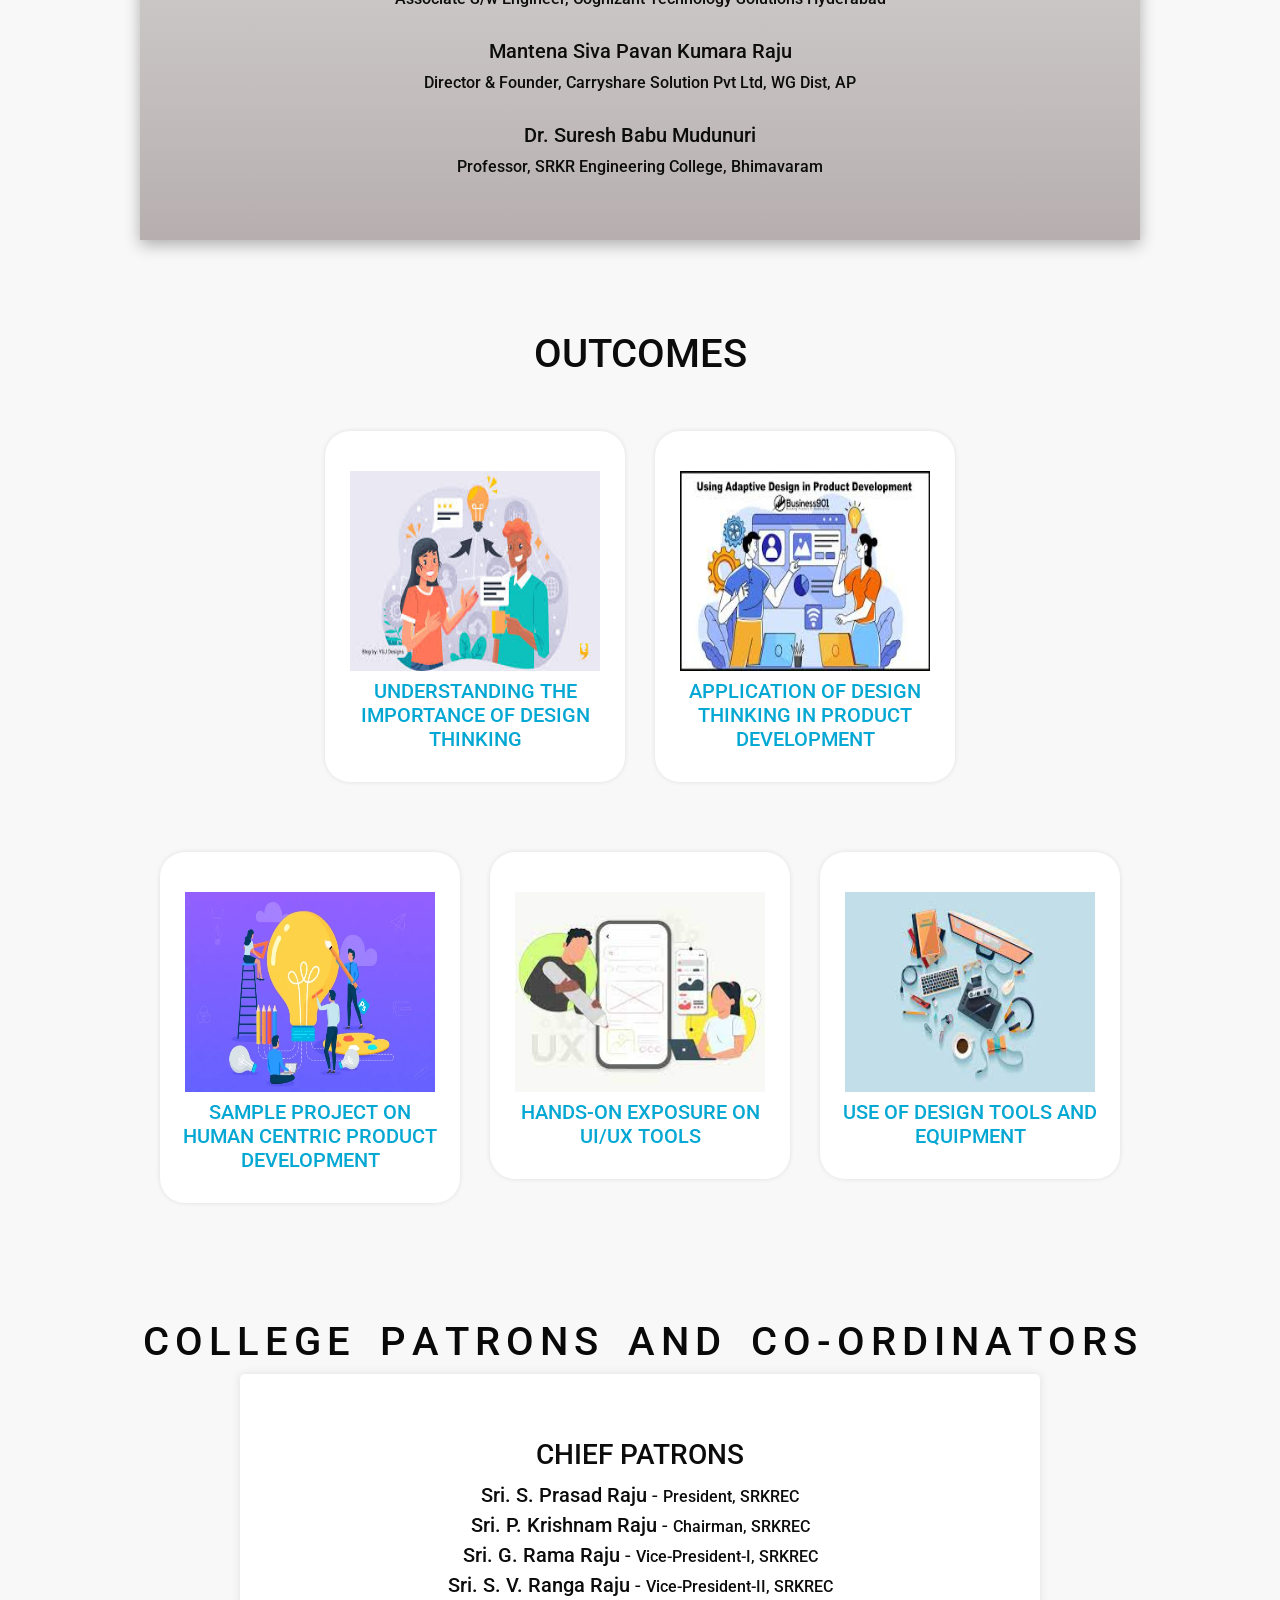
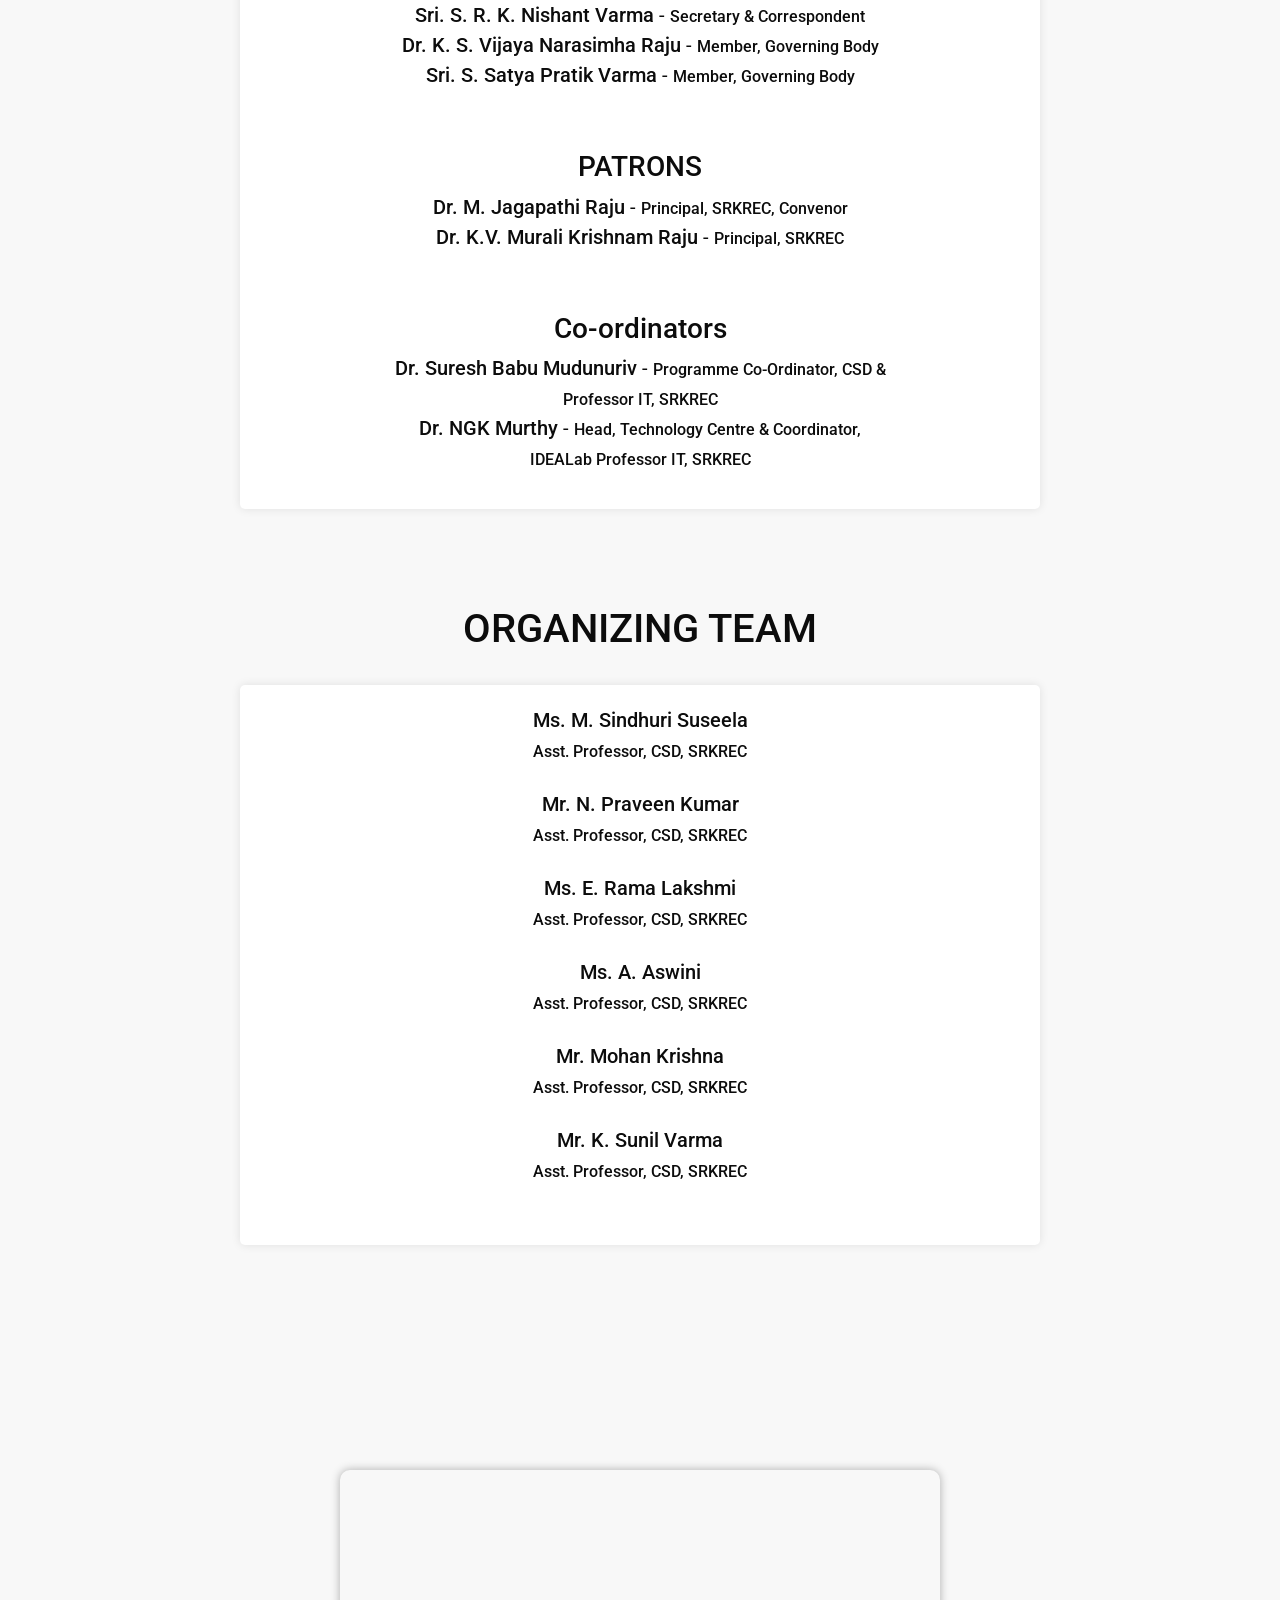
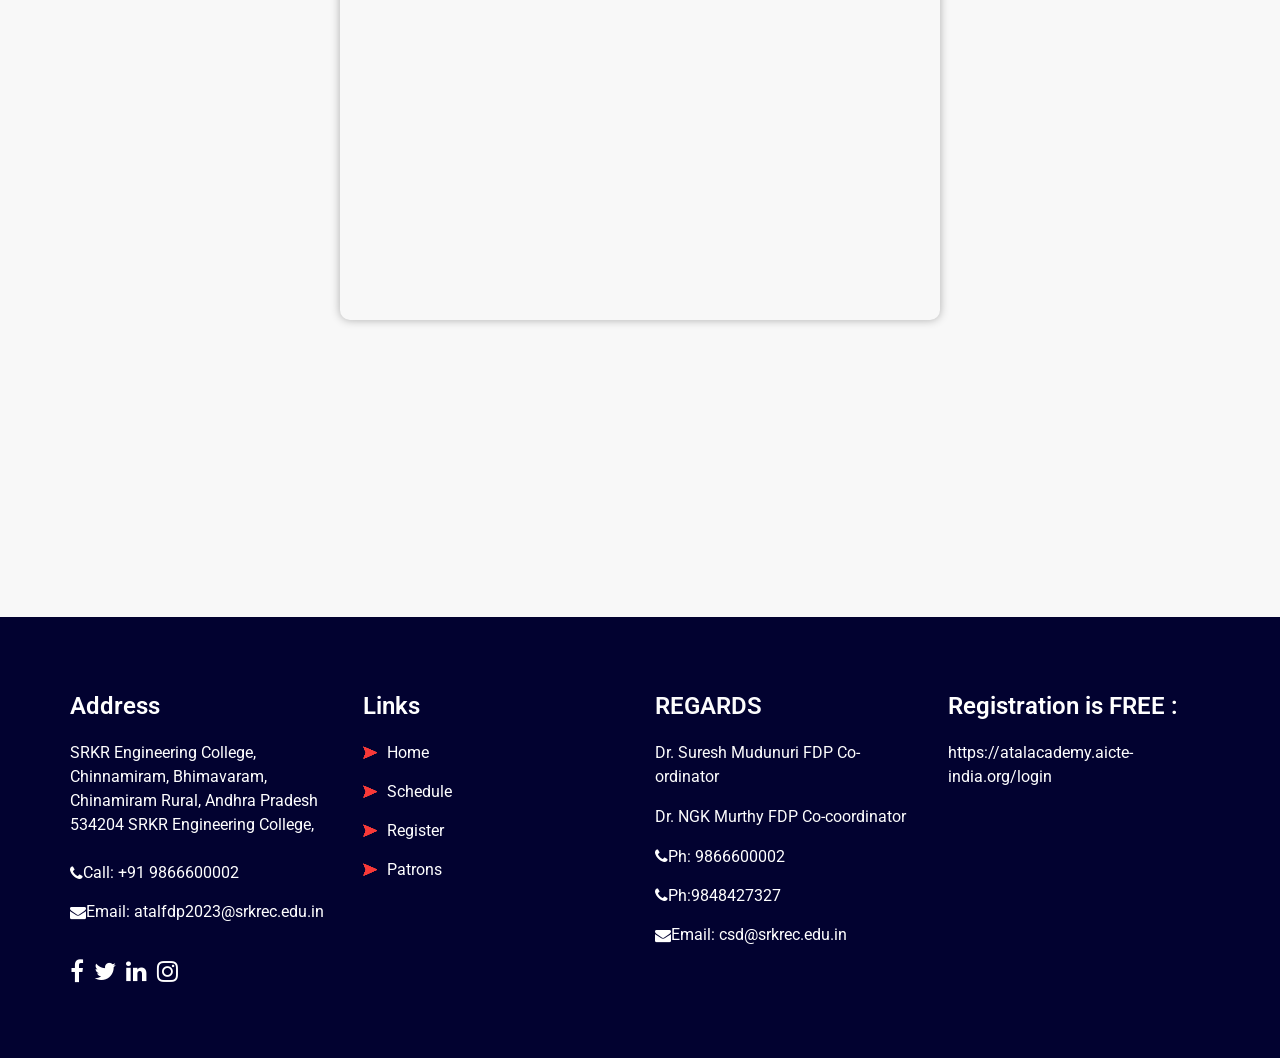
==== commit f0bcf0d1: "jjj" ====
--- a/index.html
+++ b/index.html
@@ -375,103 +375,6 @@
                 transform: rotateY(360deg)
             }
         }
-         /* Add CSS styles for the container */
-  .container {
-    position: relative;
-    text-align: center;
-    color: white;
-  }
-
-  /* Add CSS styles for the background image */
-  .background-image {
-    background-image: url('images/heloo.avif');
-    background-size: cover;
-    background-position: center;
-    height: 100vh;
-  }
-
-  /* Add CSS styles for the text */
-  .text {
-    position: absolute;
-    top: 0; /* Place text at the top */
-    left: 50%;
-    transform: translateX(-50%);
-    font-size: 30px;
-    padding: 20px; /* Add some padding for spacing */
-  }
-
-  /* Add CSS styles for the start button */
-  .glow-on-hover {
-    position: absolute;
-    bottom: 30px; /* Adjust the distance from the bottom */
-    left: 50%;
-    transform: translateX(-50%);
-    width: 220px;
-    height: 50px;
-    border: none;
-    outline: none;
-    color: #fff;
-    background: #111;
-    cursor: pointer;
-    z-index: 5; /* Increase the z-index to be above the background */
-    border-radius: 10px;
-  }
-
-  .glow-on-hover:before {
-    content: '';
-    background: linear-gradient(45deg, #ff0000, #ff7300, #fffb00, #48ff00, #00ffd5, #002bff, #7a00ff, #ff00c8, #ff0000);
-    position: absolute;
-    top: -2px;
-    left: -2px;
-    background-size: 400%;
-    z-index: -1;
-    filter: blur(5px);
-    width: calc(100% + 4px);
-    height: calc(100% + 4px);
-    animation: glowing 20s linear infinite;
-    opacity: 0;
-    transition: opacity .3s ease-in-out;
-    border-radius: 10px;
-  }
-
-  .glow-on-hover:active {
-    color: #000;
-  }
-
-  .glow-on-hover:active:after {
-    background: transparent;
-  }
-
-  .glow-on-hover:hover:before {
-    opacity: 1;
-  }
-
-  .glow-on-hover:after {
-    z-index: -1;
-    content: '';
-    position: absolute;
-    width: 100%;
-    height: 100%;
-    background: #111;
-    left: 0;
-    top: 0;
-    border-radius: 10px;
-  }
-
-  @keyframes glowing {
-    0% { background-position: 0 0; }
-    50% { background-position: 400% 0; }
-    100% { background-position: 0 0; }
-  }
-  .center-image {
-    display: flex;
-    justify-content: center;
-    align-items: center;
-    height: 300px; /* Set the desired height */
-    width: 400px;  /* Set the desired width */
-  }
-
-
     </style>
 
 
@@ -685,7 +588,6 @@
                                     <div class="detail-box" style="background-color: rgba(0, 0, 0, 0.5); color:#ffffff;   padding: 0 30px;text-align:justify;">
                                         <h2><br> ABOUT AICTE IDEALAB
                                         </h2>
-                                        
                                         <h6>The AICTE IDEALAB at SRKR Engineering College has been established in the year 2022 to transform the engineering education imparted in the institution to promote multi- disciplinary approach and learning by doing
                                             applying innovation and research. IDEA (Idea, Development, Evaluation & Application) Lab is funded by the All India Council for Technical Education (AICTE), New Delhi. that creates a platform for innovation
                                             and research to students and faculty with hands-on experience with the latest equipment like 3D Printing, FAB Lab, and product design tools in order to develop new projects and offer live internships with industry
@@ -777,32 +679,6 @@
         <!-- end slider section -->
     </div>
     <br><br>
-    <div class="container">
-        <div class="background-image"></div>
-        <div class="text">
-          <h2><strong>Join Our Faculty Development Programme</strong></h2>
-          <p><h6>"Empower your teaching skills and inspire your students"</h6></p>
-          <div class="center-image">
-            <img src="images/teej.jpg" alt="Your Image" width="100%" height="100%">
-          </div>
-          
-          <div class="container">
-            <div class="row">
-                <div class="col-md-12 text-center">
-                    
-                    <button class="glow-on-hover" type="button">Get started</button>
-                </div>
-    
-            </div>
-        </div>
-        
-    
-    
-    
-    
-        </div>
-      </div>
-    
 
 
     <section class="service_section layout_padding" id="service">
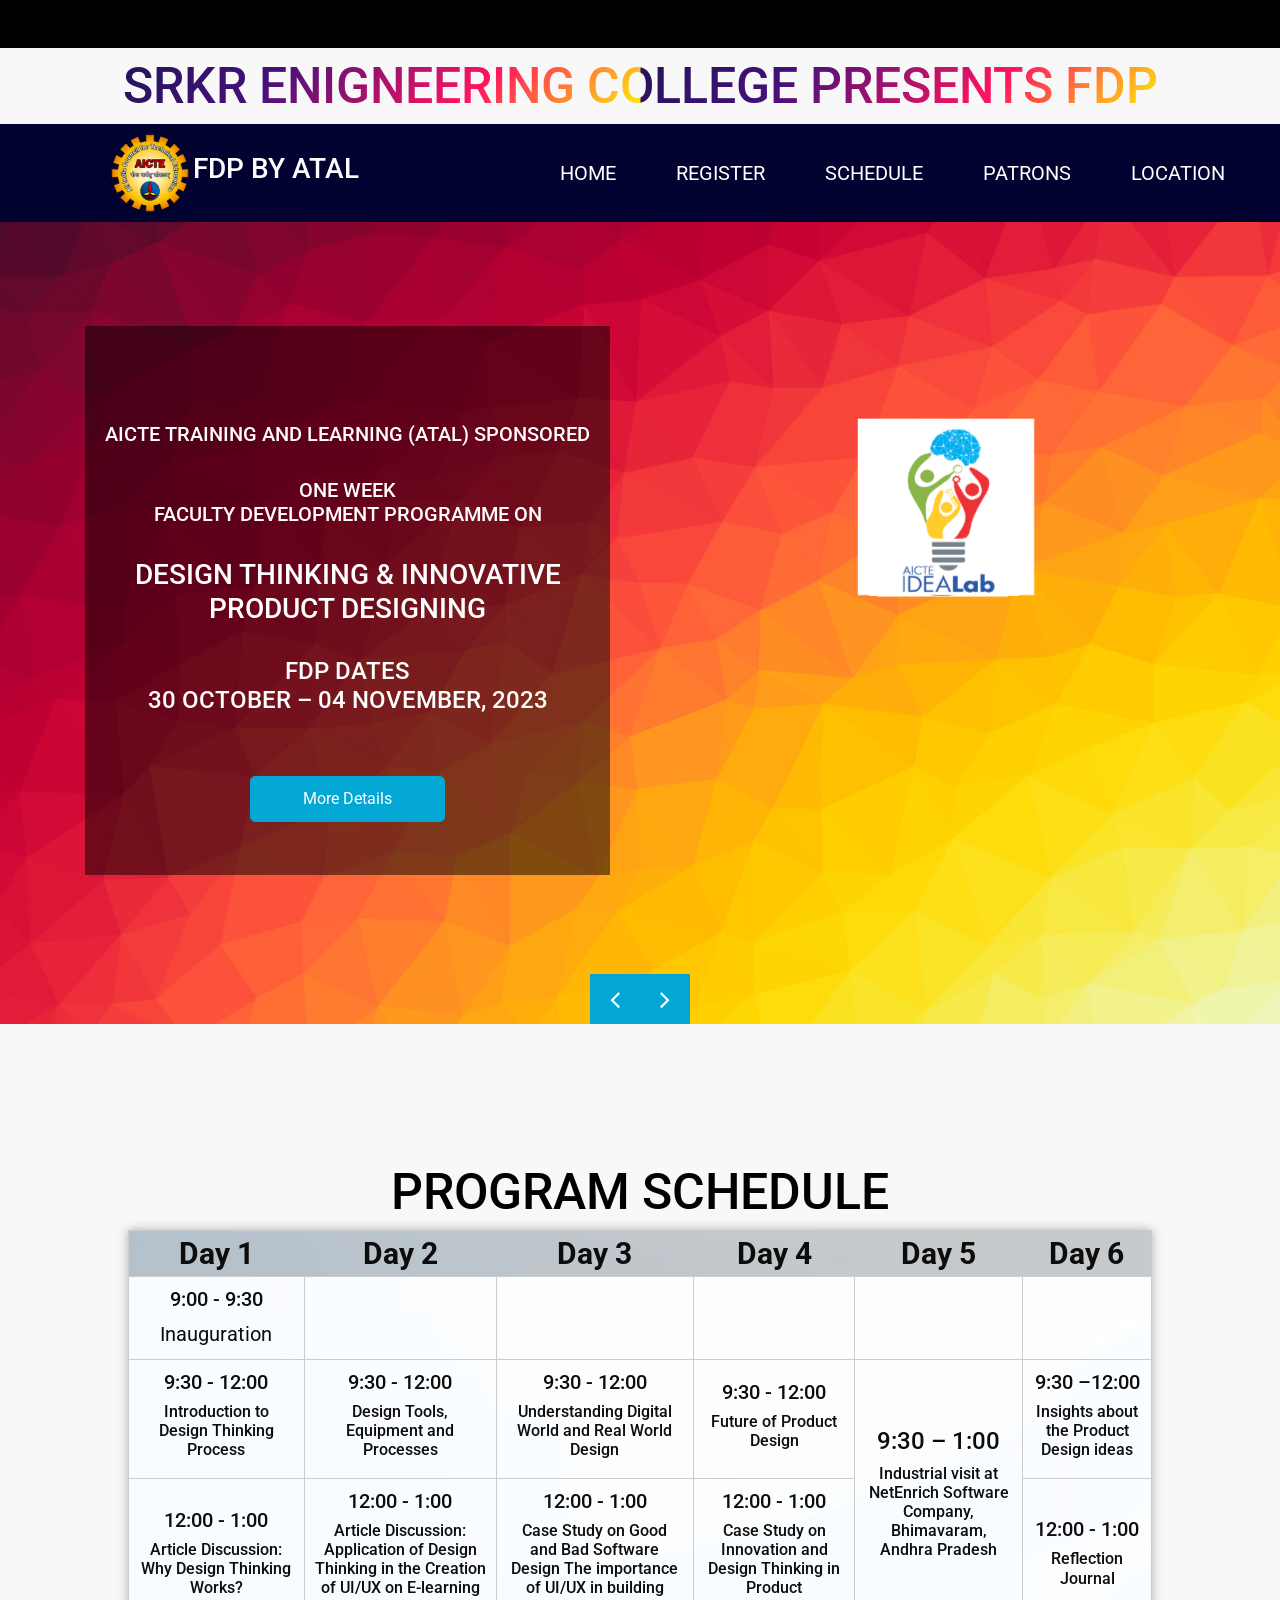
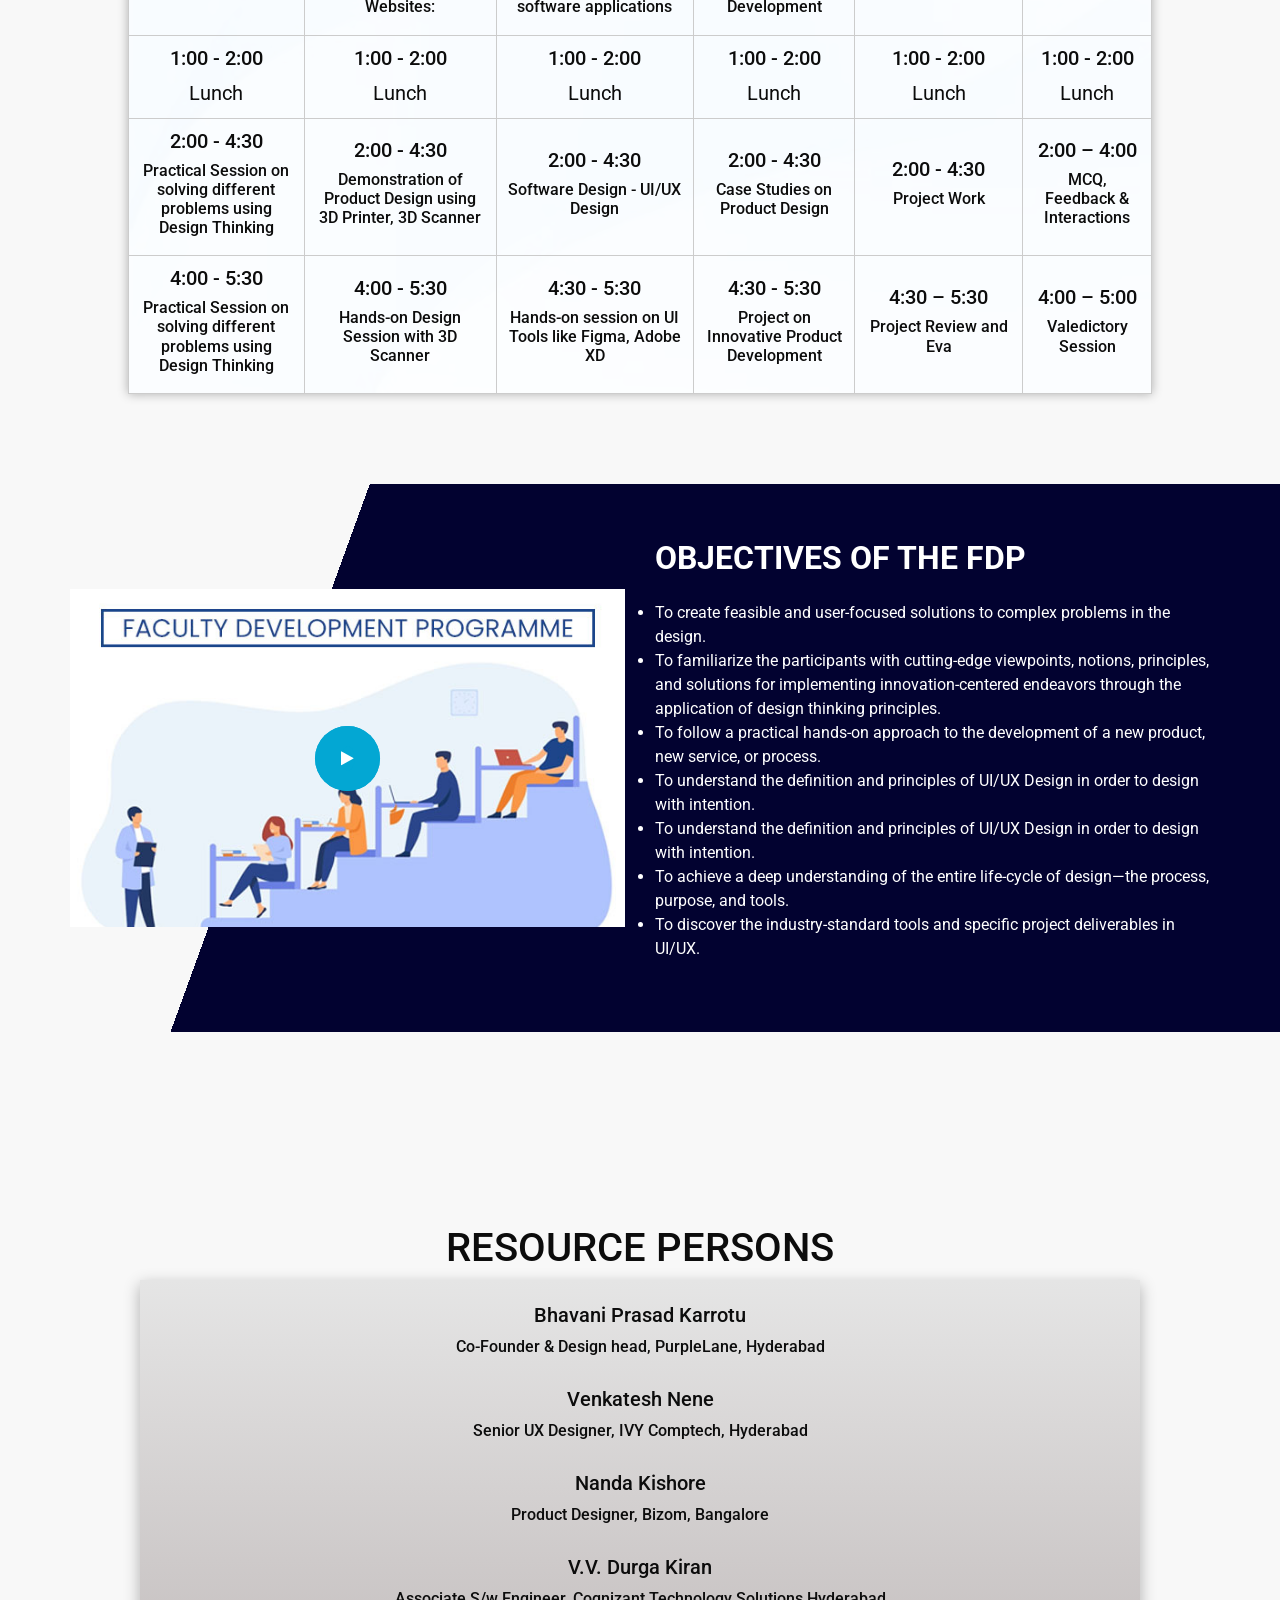
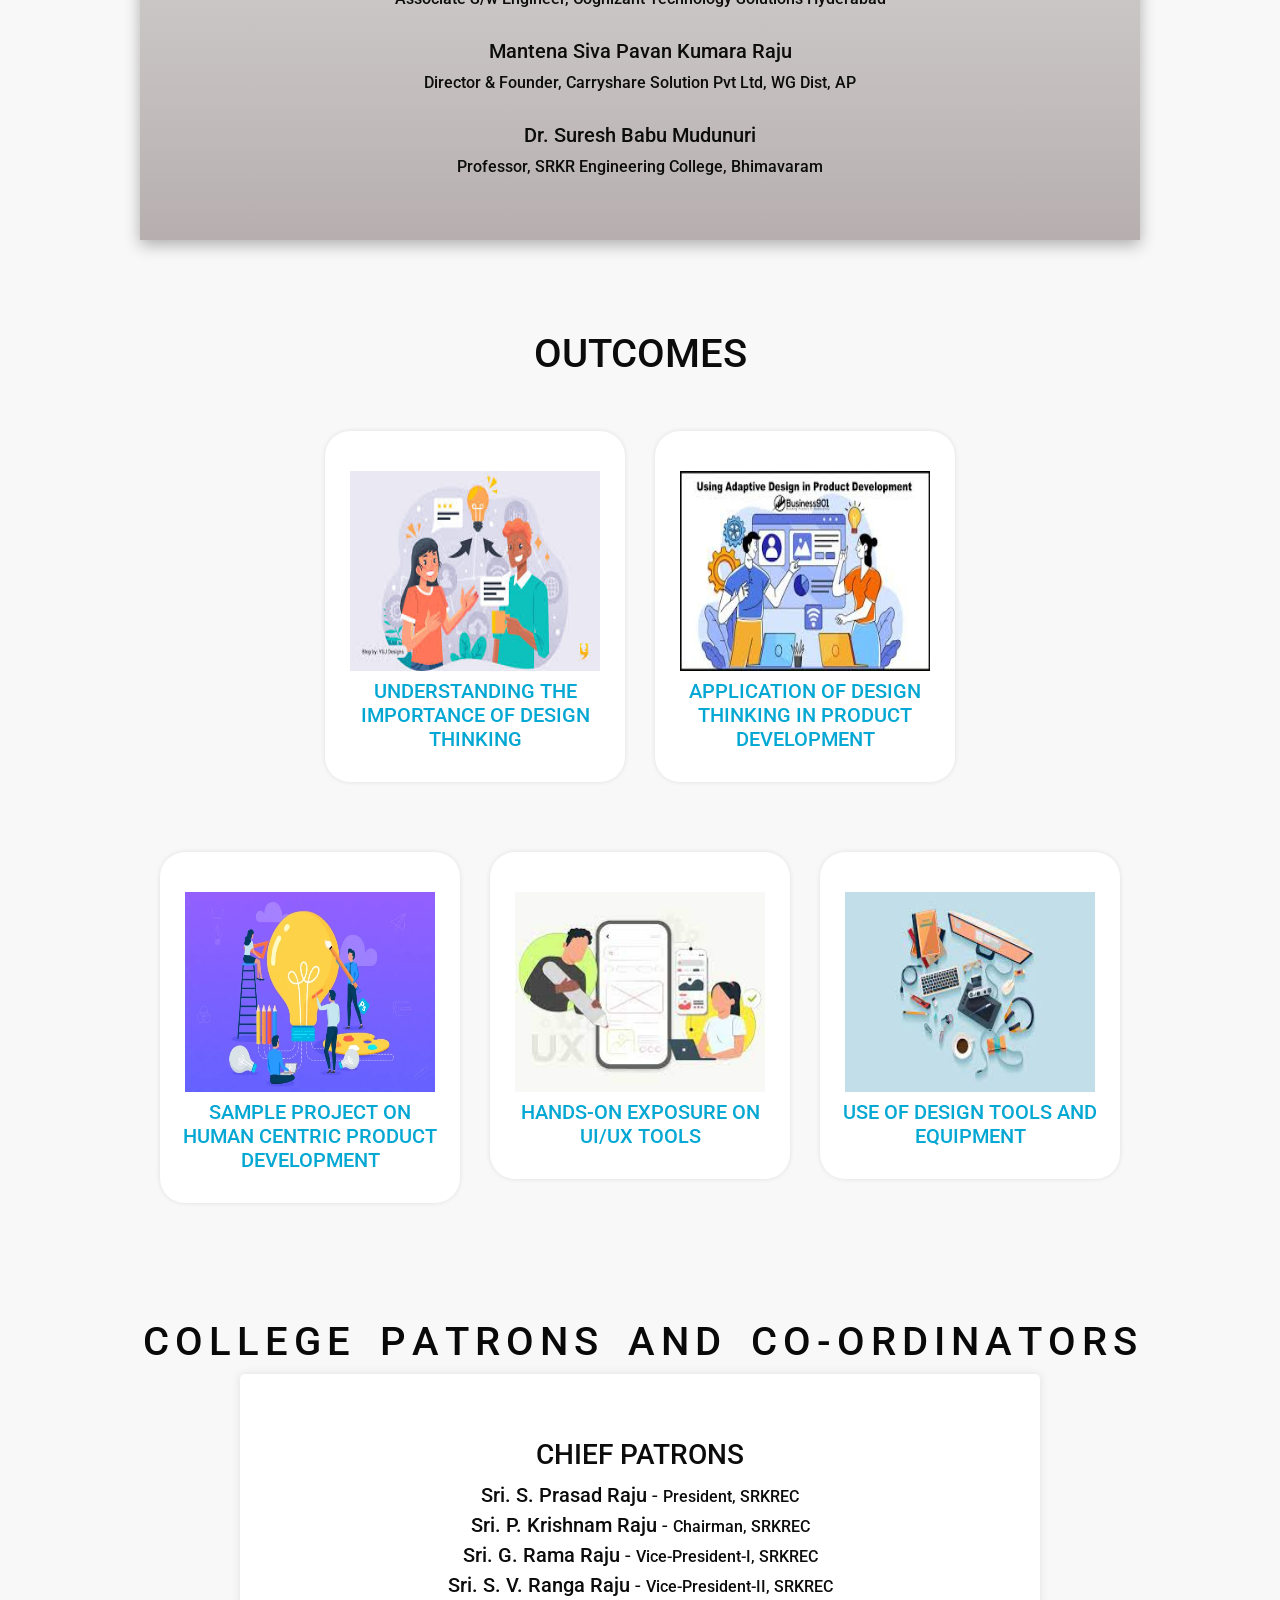
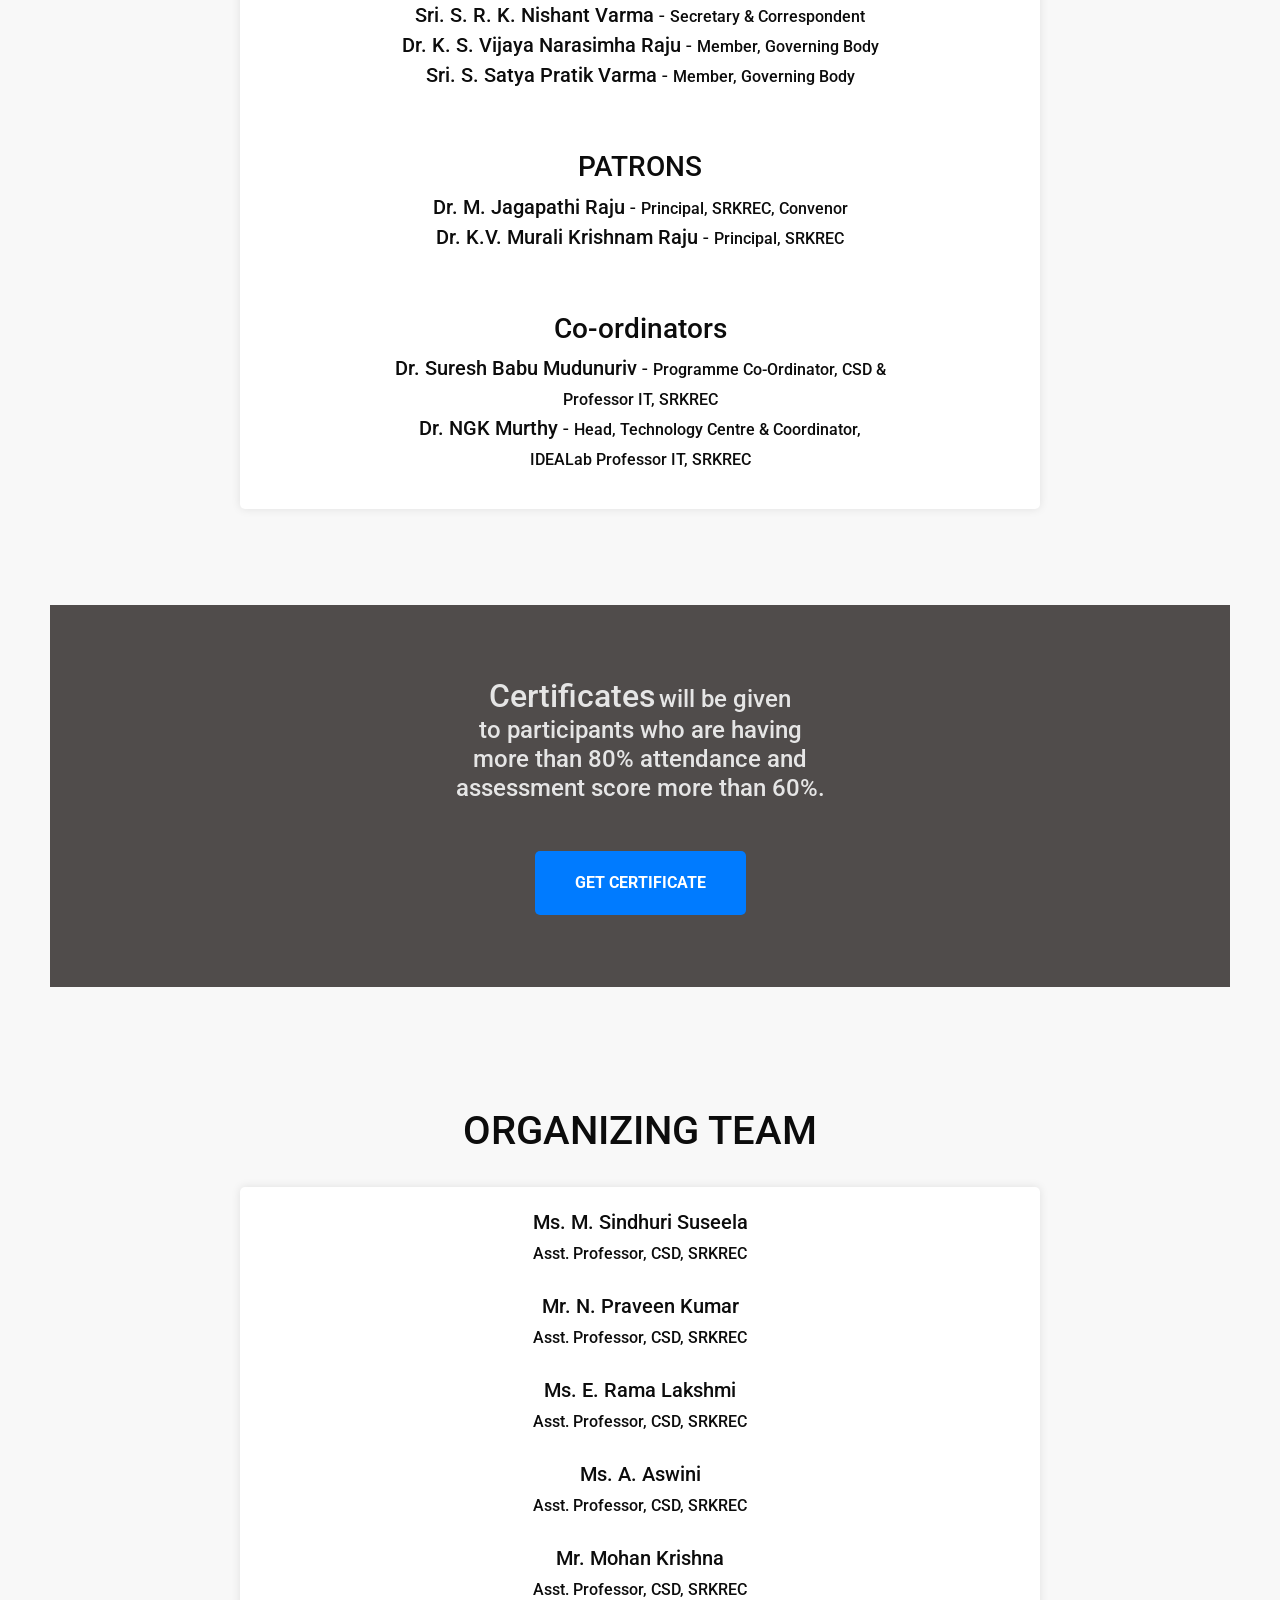
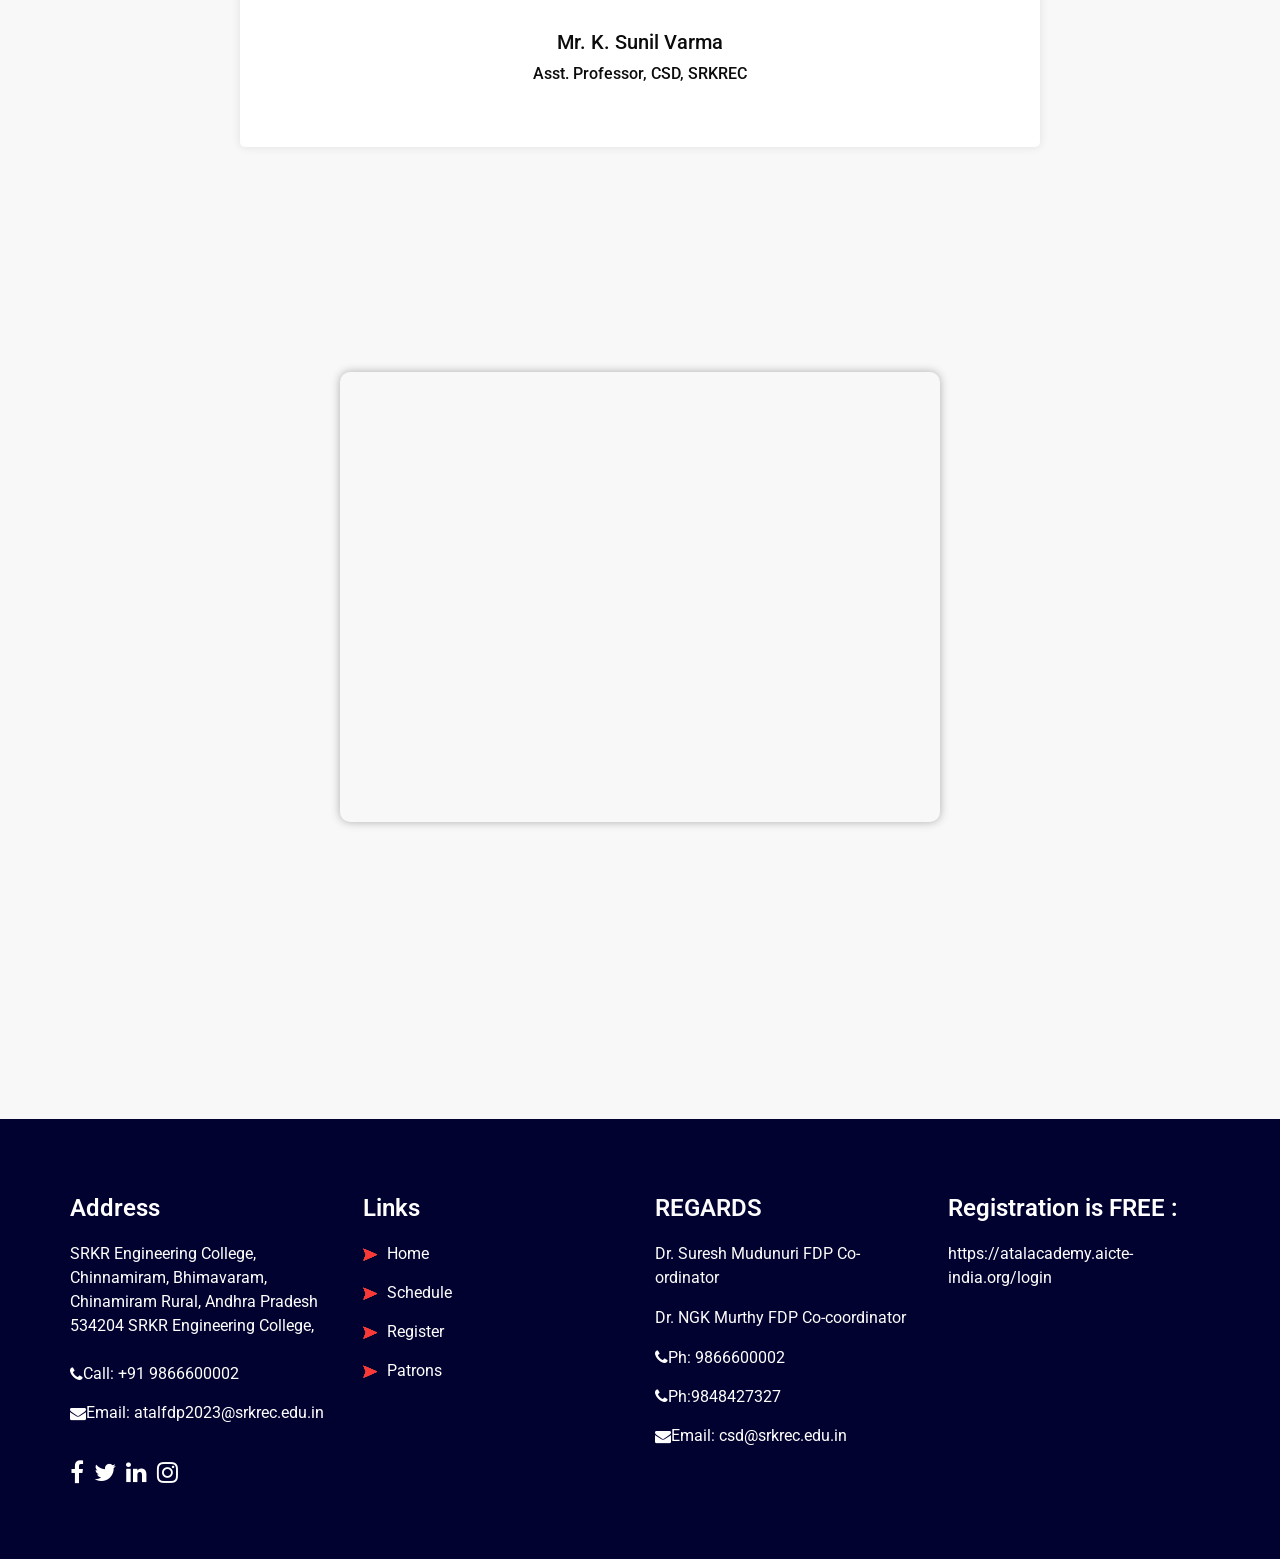
==== commit 6e49bbaf: "full" ====
--- a/index.html
+++ b/index.html
@@ -33,6 +33,29 @@
 
 
     <style>
+        .cta-button {
+            background-color: #007BFF;
+            display: inline-block;
+            padding: 10px 20px;
+            /* Add padding to the top and bottom (10px) and left and right (20px) */
+            border-radius: 5px;
+            text-align: center;
+        }
+        
+        .cta-button a {
+            color: #FFF;
+            text-decoration: none;
+            font-weight: bold;
+            font-size: 16px;
+            display: block;
+            padding: 10px 20px;
+            /* Add padding to the top and bottom (10px) and left and right (20px) */
+            border-radius: 5px;
+        }
+        
+        .cta-button a:hover {
+            background-color: #c41414;
+        }
         /* Define your CSS variables */
         
          :root {
@@ -487,10 +510,7 @@
                                                 <a href="https://www.aicte-india.org/atal" class="btn-1">
                                                     More Details
                                                    </a>
-                                                <a href="" class="btn-2">
-                                                     Contact Us
-                                                     
-                                                   </a>
+
                                                 <br><br><br>
                                             </div>
                                         </div>
@@ -521,144 +541,89 @@
                             </div>
                         </div>
                     </div>
-                    <div class="carousel-item">
-                        <div class="container ">
+                    <div class="carousel-item" style="text-align: center;">
+                        <div class="container">
                             <div class="row">
                                 <div class="col-md-6">
                                     <div class="detail-box">
-
                                         <!-- First Frame -->
                                         <div class="container" style="background-color: rgba(0, 0, 0, 0.5);">
-                                            <div class="frame" style="text-align:justify; padding: 0 30px; ">
+                                            <div class="frame" style="text-align: justify; padding: 0 30px;">
                                                 <h2 style="text-align: center;"><br> About the Institute</h2>
                                                 <p>
-                                                    <strong> Sagi Rama Krishnam Raju Engineering College (SRKREC),</strong> established in 1980, is a self-financed academic institution of co-education striving to provide a high-quality technical education
+                                                    <strong>Sagi Rama Krishnam Raju Engineering College (SRKREC),</strong> established in 1980, is a self-financed academic institution of co-education striving to provide a high-quality technical education
                                                     to engineering aspirants. Being one of the premier and well-established technical institutions of the country, it continues to render service to the nation and the world at large with its alumni holding
                                                     highly prestigious positions and making substantial contributions.<br> The president of the institution Sri. S. Prasada Raju carries forward the vision of his father Late Sri Sagi Rama Krishnam Raju,
                                                     a philanthropist, driving the institution on the academic path of excellence. The college is replete with lush coconut trees spanning across a plot area of 30 acres at Chinna Amiram, Bhimavaram, on the
-                                                    Bhimavaram- Vijayawada state highway and it is also well-connected to all other places by road and rail transport.
+                                                    Bhimavaram- Vijayawada state highway, and it is also well-connected to all other places by road and rail transport.
                                                 </p>
 
-                                                <br>
-                                                <div style="text-align:center;">
-
+
+                                                <div style="text-align: center;">
                                                     <a href="https://srkrec.edu.in/" class="btn-1">
-                               More Details
-                              </a>
-                                                    <a href="" class="btn-2">
-                                Contact Us
-                              </a><br><br>
-
+                                                        More Details
+                                                    </a>
+                                                    <br>
                                                 </div>
-
                                             </div>
                                         </div>
 
                                         <!-- Second Frame -->
-
-
                                     </div>
                                 </div>
                                 <div class="col-md-6">
-                                    <div class="row">
-                                        <div class=" col-lg-10 mx-auto">
-                                            <div class="img-box">
-                                                <div class="center-container">
-                                                    <div class="scene3d">
-                                                        <div class="object3d" id="obj1">
-                                                            <img src="images/idea_lab.png" id="im1" class="face3d" style="width: 150px;height: 150px;">
-                                                            <img src="images/atal.png" id="im3" class="face3d" style="width: 150px;  height: 150px;">
-                                                            <img src="images/srlogo.png" id="im2" class="face3d" style="width: 150px;  height: 150px;">
-                                                        </div>
-
-                                                    </div>
-                                                </div>
-                                            </div>
-                                        </div>
-                                    </div>
+                                    <img src="images/srkrlogo.png" alt="">
                                 </div>
                             </div>
                         </div>
                     </div>
 
-                    <div class="carousel-item">
+
+                    <div class="carousel-item" style="text-align: center;">
                         <div class="container ">
                             <div class="row">
                                 <div class="col-md-6">
                                     <div class="detail-box" style="background-color: rgba(0, 0, 0, 0.5); color:#ffffff;   padding: 0 30px;text-align:justify;">
                                         <h2><br> ABOUT AICTE IDEALAB
-                                        </h2>
+                                        </h2><br>
                                         <h6>The AICTE IDEALAB at SRKR Engineering College has been established in the year 2022 to transform the engineering education imparted in the institution to promote multi- disciplinary approach and learning by doing
                                             applying innovation and research. IDEA (Idea, Development, Evaluation & Application) Lab is funded by the All India Council for Technical Education (AICTE), New Delhi. that creates a platform for innovation
                                             and research to students and faculty with hands-on experience with the latest equipment like 3D Printing, FAB Lab, and product design tools in order to develop new projects and offer live internships with industry
                                             support. IDEA Lab creates the ecosystem for transforming ideation to Prototype or Product.</h6>
+                                        <br>
                                         <div style="text-align: center;">
                                             <a href="https://idealnet.aicte-india.org/" class="btn-1">
                         More Details
                       </a>
-                                            <a href="" class="btn-2">
-                        Contact Us
-                      </a></div><br><br>
+                                        </div><br><br>
 
                                     </div>
                                 </div>
-                                <div class="col-md-6">
-                                    <div class="row">
-                                        <div class=" col-lg-10 mx-auto">
-                                            <div class="img-box">
-                                                <div class="center-container">
-                                                    <div class="scene3d">
-                                                        <div class="object3d" id="obj1">
-                                                            <img src="images/idea_lab.png" id="im1" class="face3d" style="width: 150px;height: 150px;">
-                                                            <img src="images/atal.png" id="im3" class="face3d" style="width: 150px;  height: 150px;">
-                                                            <img src="images/srlogo.png" id="im2" class="face3d" style="width: 150px;  height: 150px;">
-                                                        </div>
-
-                                                    </div>
-                                                </div>
-                                            </div>
-                                        </div>
-                                    </div>
-                                </div>
+                                <div class="col-md-6"><img src="images/idea_lab.png" alt="" width="50%"></div>
                             </div>
                         </div>
                     </div>
-                    <div class="carousel-item">
+
+                    <div class="carousel-item" style="text-align: center;">
                         <div class="container ">
                             <div class="row">
-                                <div class="col-md-6">
+                                <div class="col-md-6"><br>
                                     <div class="detail-box" style="background-color: rgba(0, 0, 0, 0.5); color:#ffffff;   padding: 0 30px;text-align:justify;">
-                                        <h4><br>ABOUT COMPUTER SCIENCE & DESIGN</h4>
-                                        <h6>The Computer Science & Design (CSD) branch started at SRKREC from 2021 to impart quality Computer Science education with a focus on Software Development, UI/UX Design, Industry 4.0 and Coding. The branch offers
+                                        <h4><br>ABOUT COMPUTER SCIENCE & DESIGN</h4><br>
+                                        <p>The Computer Science & Design (CSD) branch started at SRKREC from 2021 to impart quality Computer Science education with a focus on Software Development, UI/UX Design, Industry 4.0 and Coding. The branch offers
                                             a 4 year B.Tech in Computer Science & Design with 60 seats and has active clubs namely Software Development Club, Startup Club, IEI Student Chapter, Swecha Learning Centre. CSD has adopted the new National Education
-                                            Policy (NEP) promoting innovation and entrepreneurship among its students imparting 21st Century Skills creating future ready problem solvers and better citizens.</h6>
+                                            Policy (NEP) promoting innovation and entrepreneurship among its students imparting 21st Century Skills creating future ready problem solvers and better citizens.</p>
+                                        <br>
                                         <div style="text-align: center;">
                                             <a href="https://idealnet.aicte-india.org/" class="btn-1">
                         More Details
                       </a>
-                                            <a href="" class="btn-2">
-                        Contact Us
-                      </a></div><br><br>
+                                        </div><br><br>
 
                                     </div>
                                 </div>
                                 <div class="col-md-6">
-                                    <div class="row">
-                                        <div class=" col-lg-10 mx-auto">
-                                            <div class="img-box">
-                                                <div class="center-container">
-                                                    <div class="scene3d">
-                                                        <div class="object3d" id="obj1">
-                                                            <img src="images/idea_lab.png" id="im1" class="face3d" style="width: 150px;height: 150px;">
-                                                            <img src="images/atal.png" id="im3" class="face3d" style="width: 150px;  height: 150px;">
-                                                            <img src="images/srlogo.png" id="im2" class="face3d" style="width: 150px;  height: 150px;">
-                                                        </div>
-
-                                                    </div>
-                                                </div>
-                                            </div>
-                                        </div>
-                                    </div>
+                                    <img src="images/csd.png" alt="">
                                 </div>
                             </div>
                         </div>
@@ -1187,10 +1152,44 @@
     </div>
     <br><br><br><br>
 
+
+
+
+
+
+    <div style="text-align: center; background-color: #504c4b; color: #e5e5e5; margin: 0 50px;"><br><br><br>
+
+        <h2 style="display: inline;"> Certificates</h2>
+        <h4 style="display: inline;">will be given <br> to participants who are having
+            <br> more than 80% attendance and <br> assessment score more than 60%.
+        </h4>
+        <br><br>
+        <br>
+        <div class="cta-button">
+            <a href="#" id="certificate-link">
+                GET CERTIFICATE
+            </a>
+            <div id="message" style="display: none;">Wait for some time</div>
+        </div>
+        <br>
+        <br><br><br>
+    </div>
+
+
+    <br>
+    <br>
+
+
+
+
+
+    <br><br><br>
     <div class="heading_container heading_center">
         <h1>ORGANIZING TEAM</h1>
     </div>
     <br>
+
+
     <div style="max-width: 800px; margin: 0 auto; padding: 20px; background-color: #ffffff; border-radius: 5px; text-align:center; box-shadow: 0 0 10px rgba(0, 0, 0, 0.1);">
 
         <section>
@@ -1226,6 +1225,7 @@
 
 
     </div>
+
     <div style="display: flex; justify-content: center; align-items: center; height: 100vh;" id="loc">
         <iframe src="https://www.google.com/maps/embed?pb=!1m18!1m12!1m3!1d3824.6619151182713!2d81.4938112734978!3d16.54315722657957!2m3!1f0!2f0!3f0!3m2!1i1024!2i768!4f13.1!3m3!1m2!1s0x3a362d5e7ef94f99%3A0x3a2b78f9b48493fe!2sSRKR%20Engineering%20College!5e0!3m2!1sen!2sin!4v1698126955084!5m2!1sen!2sin"
             width="600" height="450" style="border:0; border-radius: 10px; box-shadow: 0 0 10px rgba(0, 0, 0, 0.3);" allowfullscreen="" loading="lazy" referrerpolicy="no-referrer-when-downgrade"></iframe>
@@ -1346,6 +1346,16 @@
     <!-- footer section -->
 
     <!-- jQery -->
+    <script>
+        document.getElementById('certificate-link').addEventListener('click', function(event) {
+            event.preventDefault(); // Prevent the link from navigating to a different page
+            document.getElementById('message').style.display = "block"; // Display the message
+            // Simulate a delay (e.g., 3 seconds) before hiding the message
+            setTimeout(function() {
+                document.getElementById('message').style.display = "none";
+            }, 3000); // 3000 milliseconds (3 seconds)
+        });
+    </script>
     <script src="js/jquery-3.4.1.min.js "></script>
     <!-- bootstrap js -->
     <script src="js/bootstrap.js "></script>
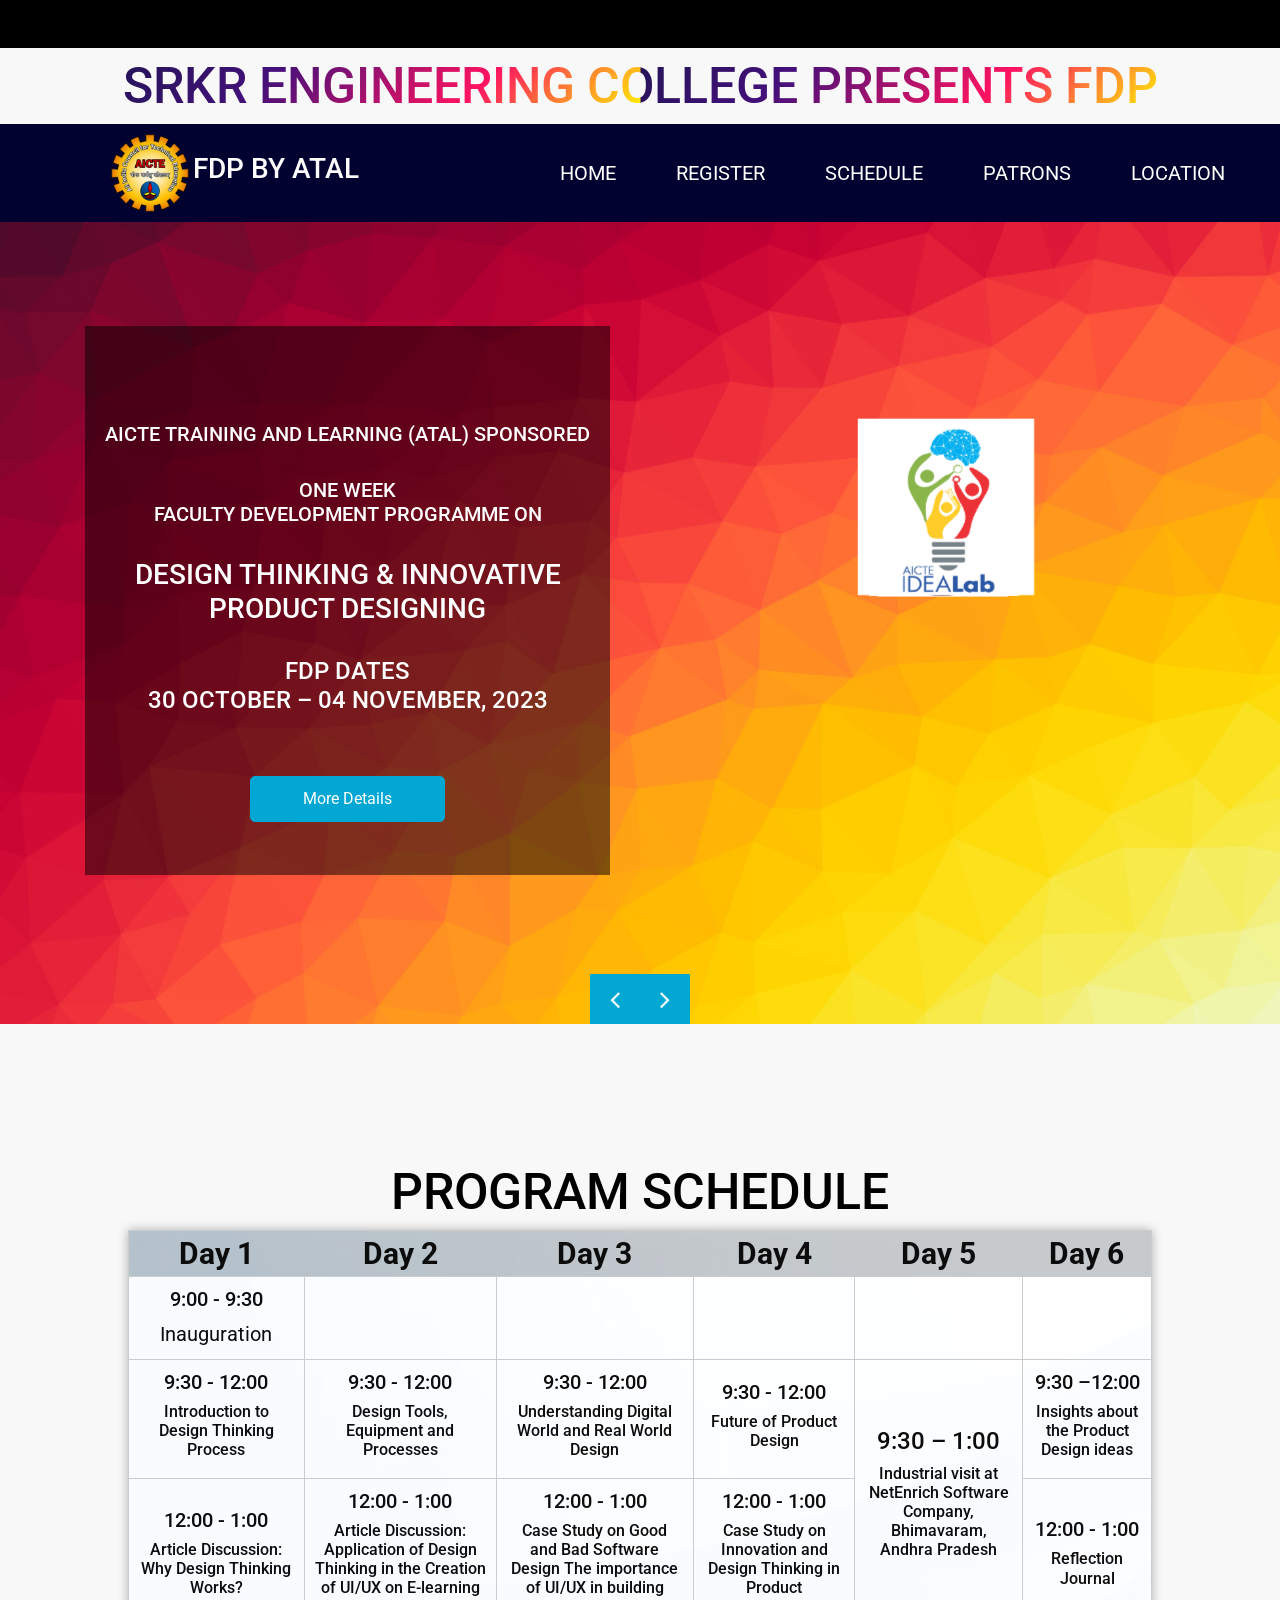
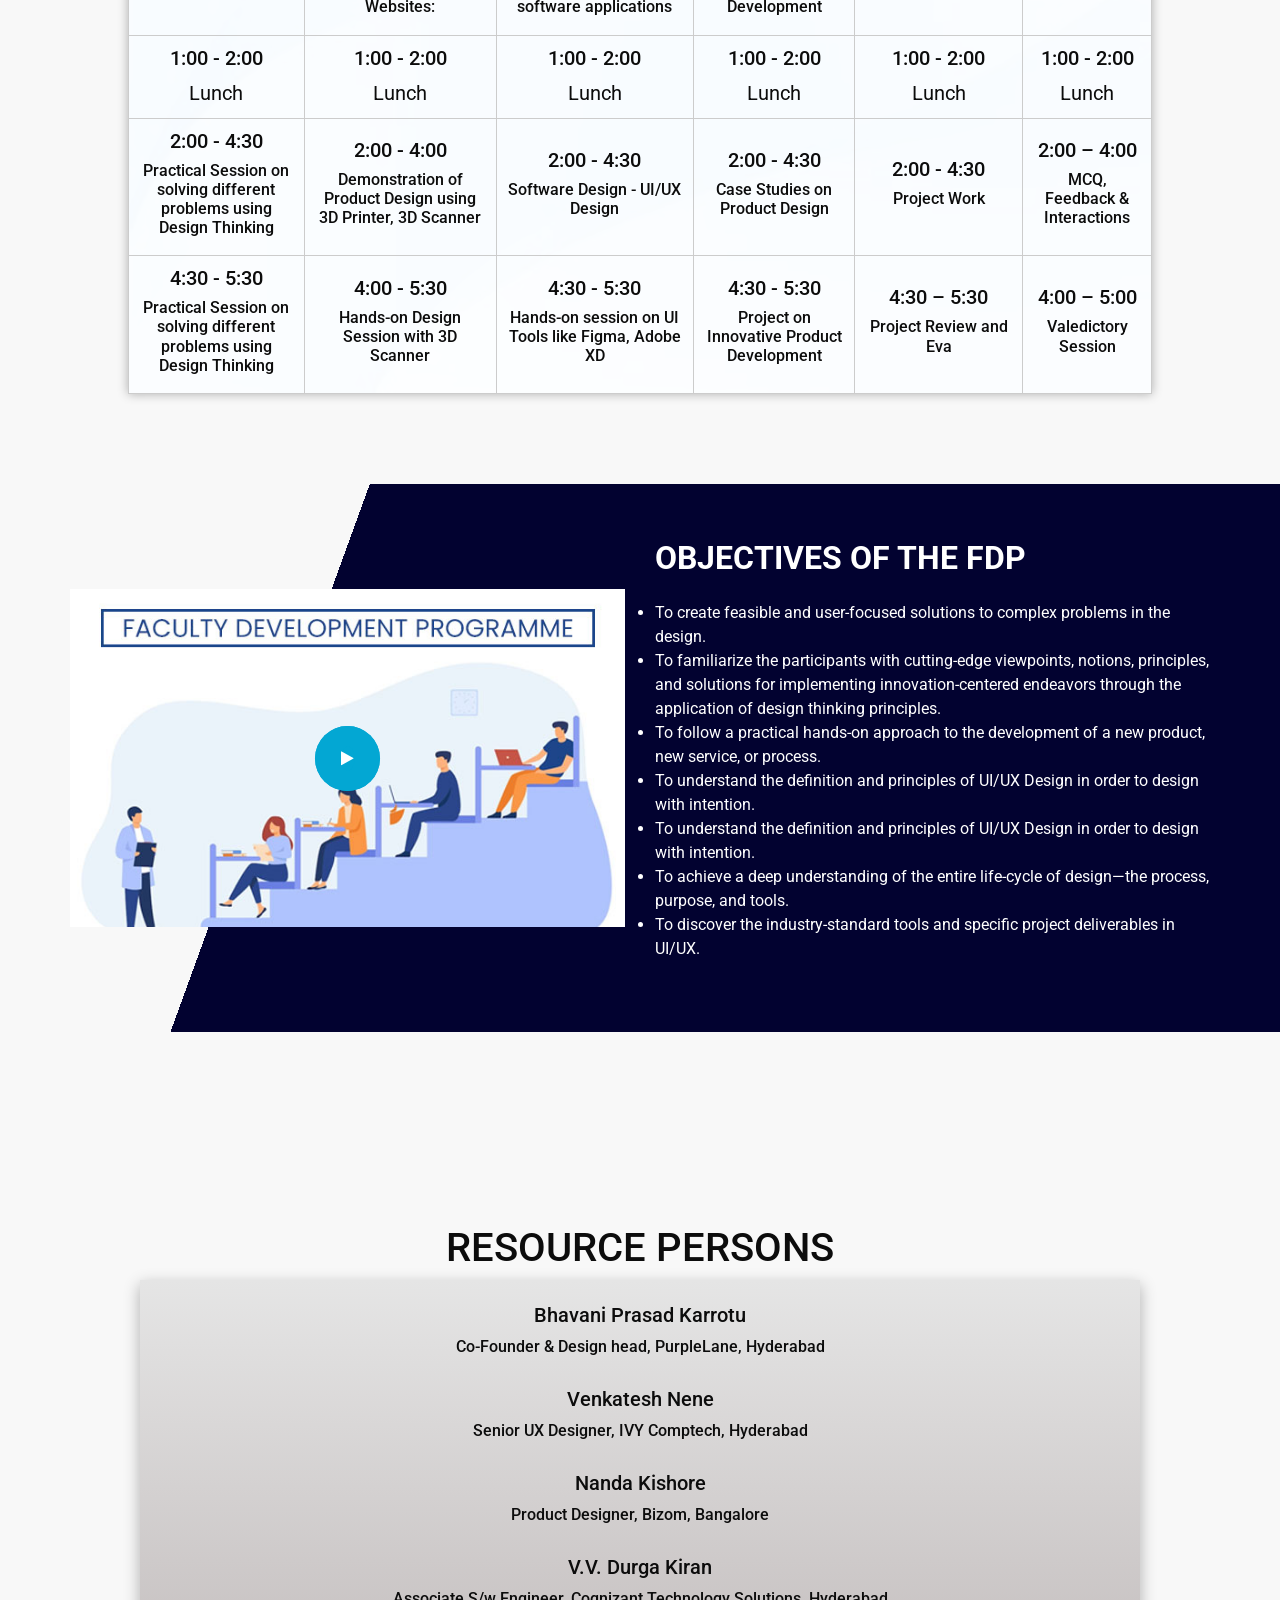
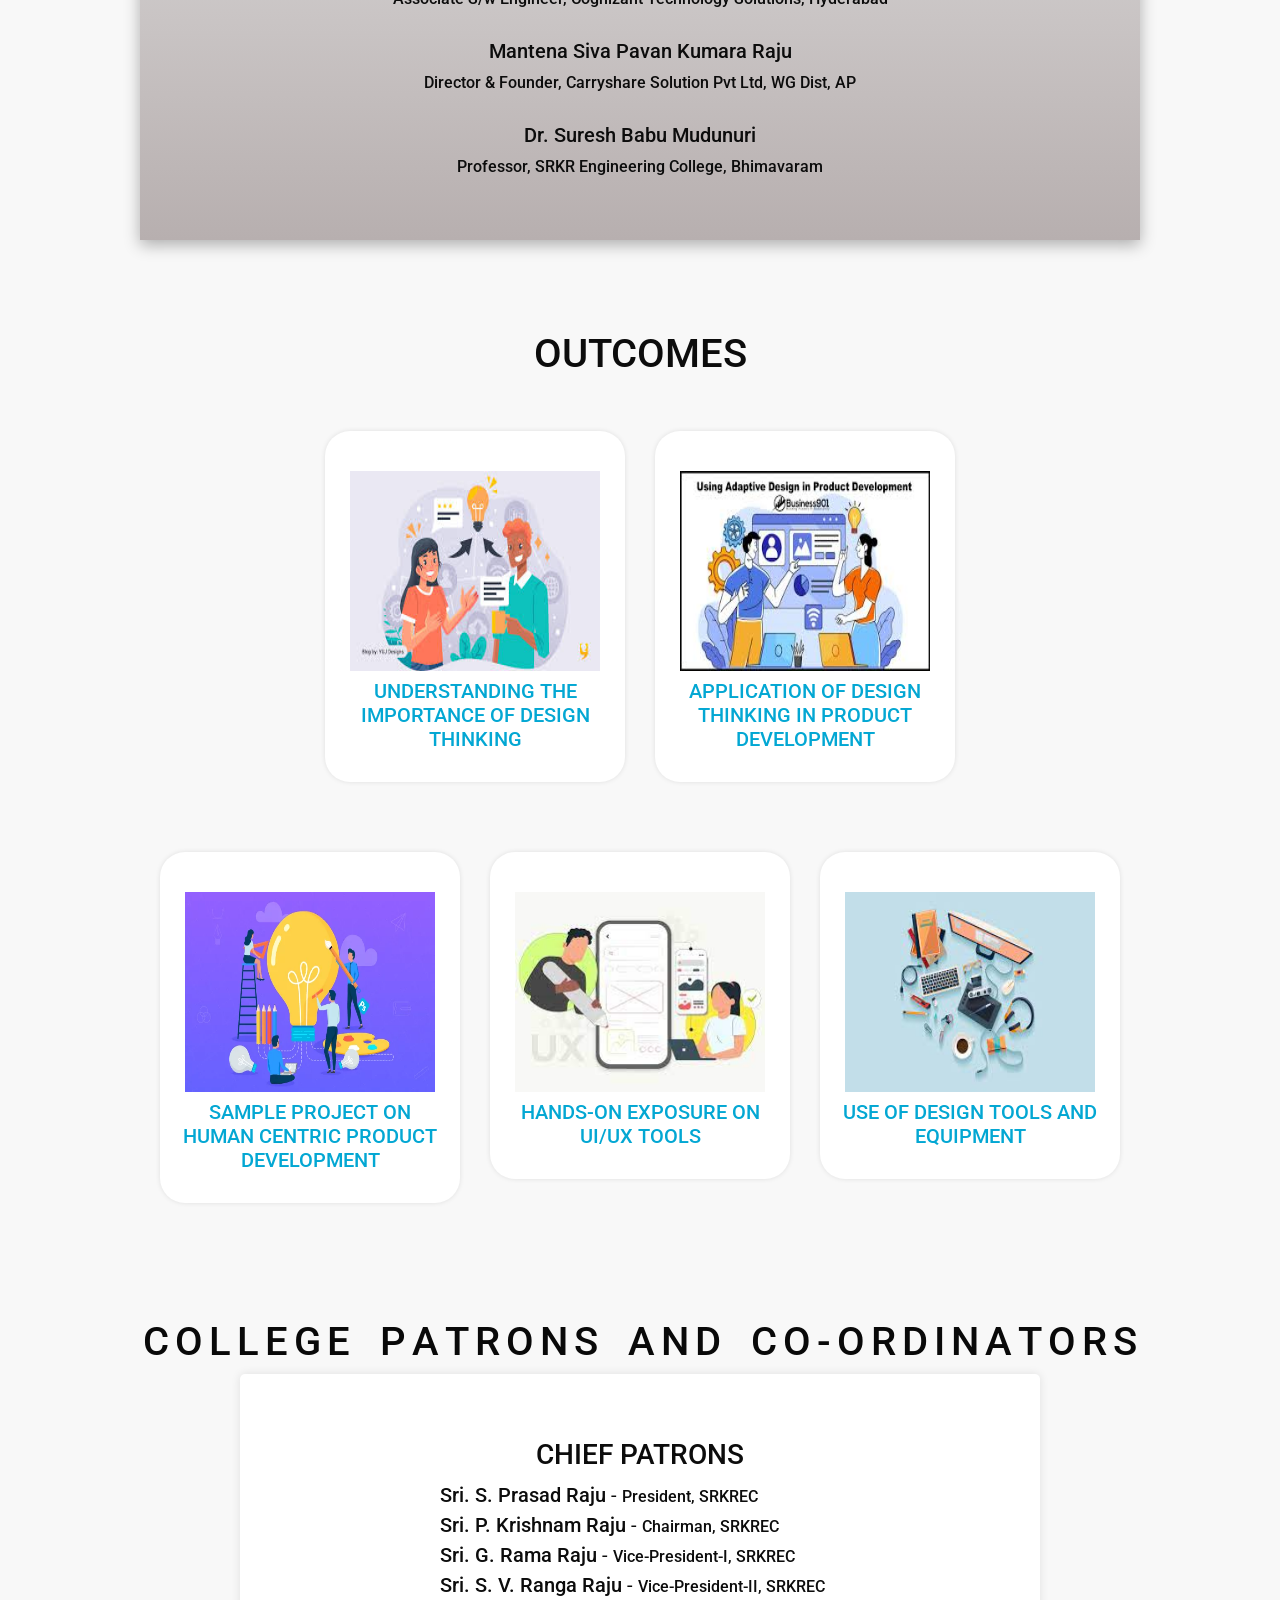
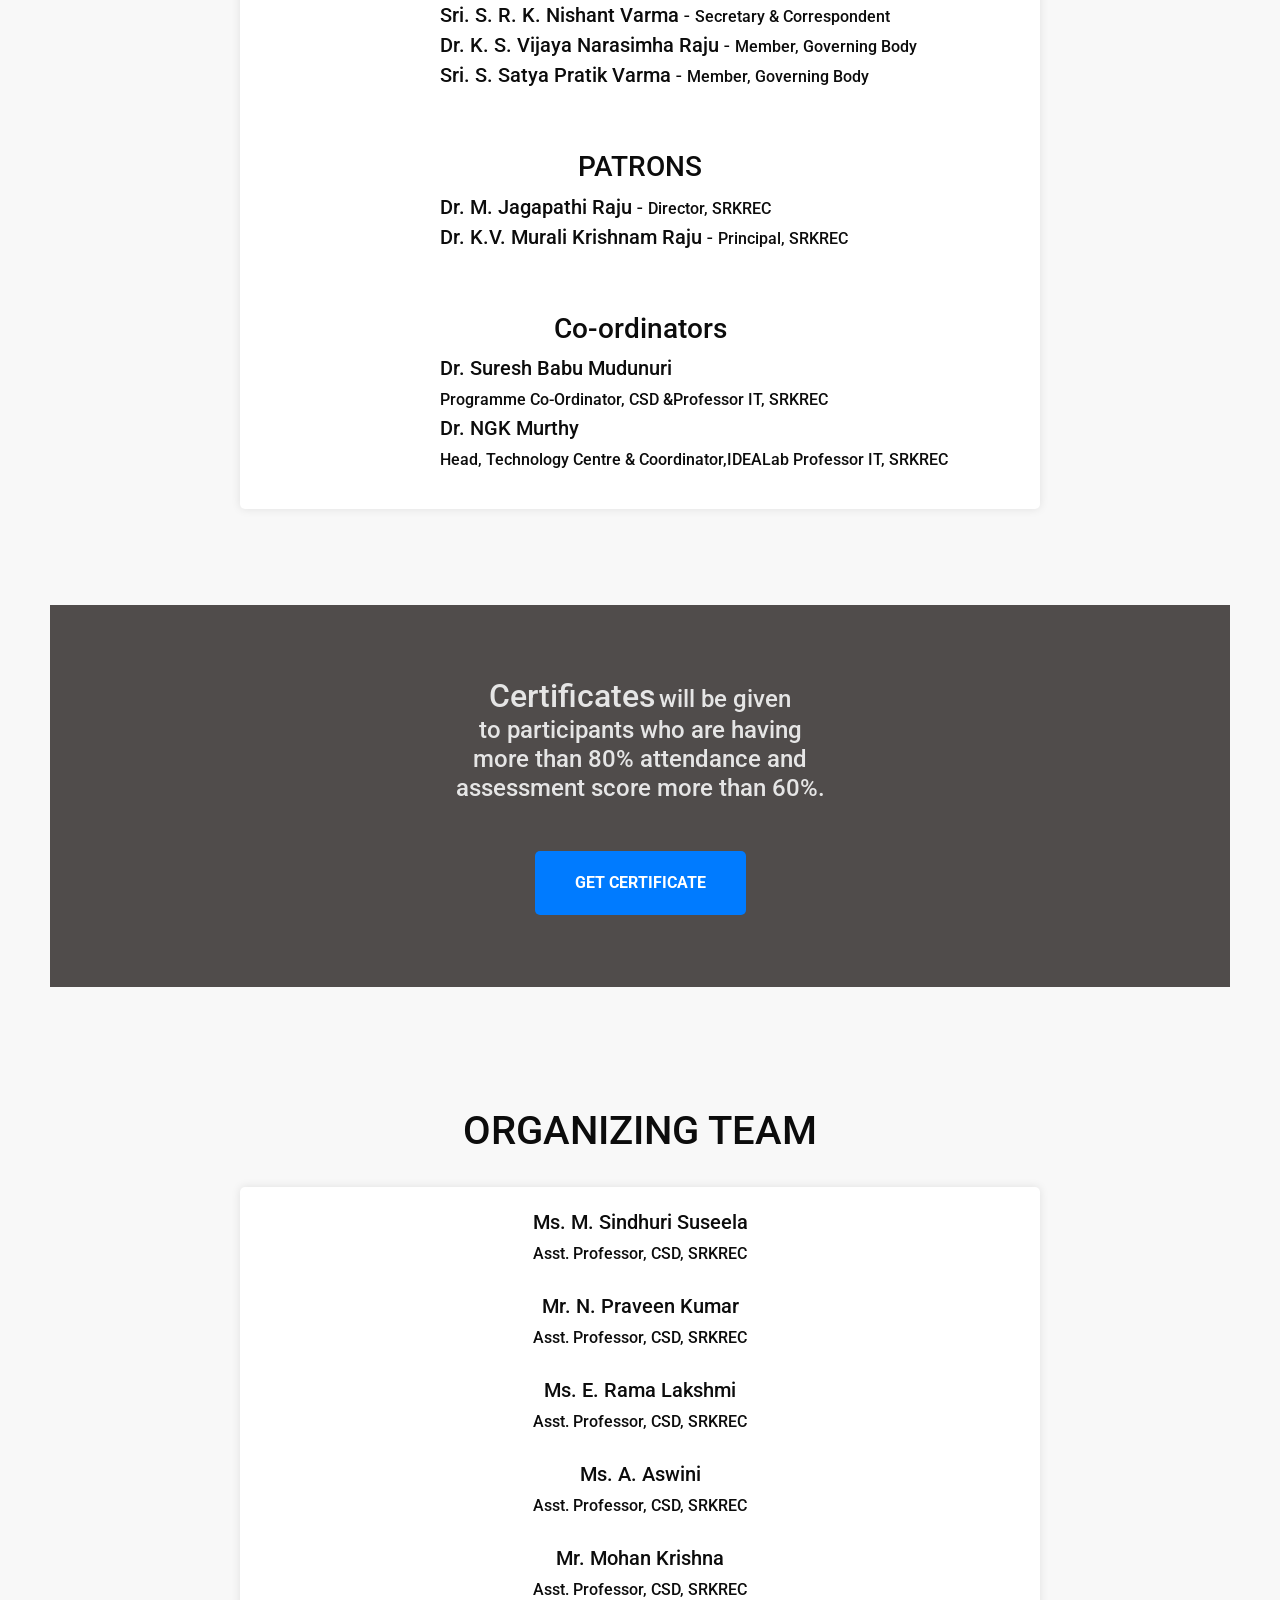
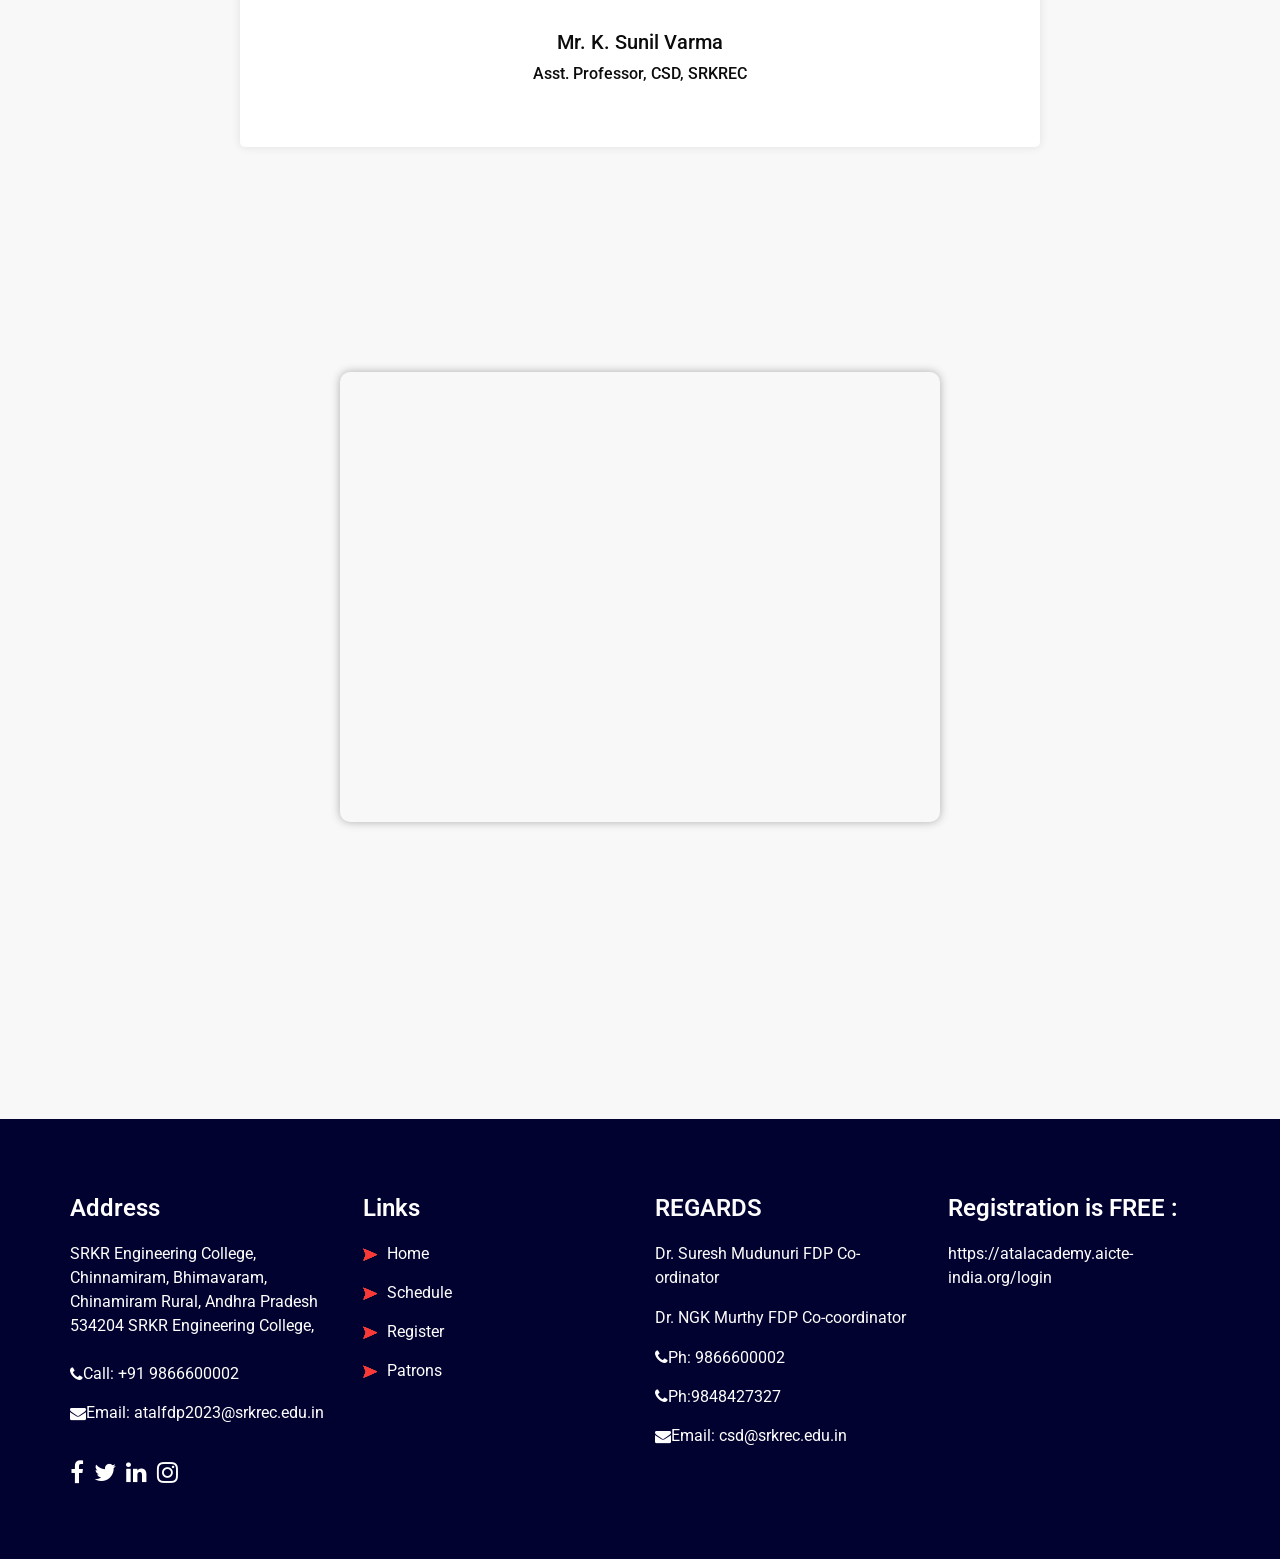
==== commit 42c22730: "tejuu" ====
--- a/index.html
+++ b/index.html
@@ -14,7 +14,7 @@
     <meta name="description" content="" />
     <meta name="author" content="" />
 
-    <title>Hostit</title>
+    <title>SRKR ENGINEERING COLLEGE PRESENTS FDP</title>
 
 
     <!-- bootstrap core css -->
@@ -416,7 +416,7 @@
     <div class="container">
         <div class="row">
             <div class="col-md-12 text-center">
-                <h6 class="animate-charcterS">SRKR ENIGNEERING COLLEGE PRESENTS FDP</h6>
+                <h6 class="animate-charcterS">SRKR ENGINEERING COLLEGE PRESENTS FDP</h6>
 
             </div>
 
@@ -553,7 +553,7 @@
                                                 <p>
                                                     <strong>Sagi Rama Krishnam Raju Engineering College (SRKREC),</strong> established in 1980, is a self-financed academic institution of co-education striving to provide a high-quality technical education
                                                     to engineering aspirants. Being one of the premier and well-established technical institutions of the country, it continues to render service to the nation and the world at large with its alumni holding
-                                                    highly prestigious positions and making substantial contributions.<br> The president of the institution Sri. S. Prasada Raju carries forward the vision of his father Late Sri Sagi Rama Krishnam Raju,
+                                                    highly prestigious positions and making substantial contributions.<br> The president of the institution Sri. S. Prasad Raju carries forward the vision of his father Late Sri Sagi Rama Krishnam Raju,
                                                     a philanthropist, driving the institution on the academic path of excellence. The college is replete with lush coconut trees spanning across a plot area of 30 acres at Chinna Amiram, Bhimavaram, on the
                                                     Bhimavaram- Vijayawada state highway, and it is also well-connected to all other places by road and rail transport.
                                                 </p>
@@ -615,7 +615,7 @@
                                             Policy (NEP) promoting innovation and entrepreneurship among its students imparting 21st Century Skills creating future ready problem solvers and better citizens.</p>
                                         <br>
                                         <div style="text-align: center;">
-                                            <a href="https://idealnet.aicte-india.org/" class="btn-1">
+                                            <a href="https://www.srkrec.edu.in/csd.php" class="btn-1">
                         More Details
                       </a>
                                         </div><br><br>
@@ -747,7 +747,7 @@
                     <h6> Practical Session on solving different problems using Design Thinking</h6>
                 </td>
                 <td>
-                    <h5>2:00 - 4:30</h5>
+                    <h5>2:00 - 4:00</h5>
                     <h6> Demonstration of Product Design using 3D Printer, 3D Scanner</h6>
                 </td>
                 <td>
@@ -770,7 +770,7 @@
 
             <tr>
                 <td>
-                    <h5>4:00 - 5:30</h5>
+                    <h5>4:30 - 5:30</h5>
                     <h6> Practical Session on solving different problems using Design Thinking</h6>
                 </td>
                 <td>
@@ -885,7 +885,7 @@
             </li><br>
             <li>
                 <h5 style="display: inline;">V.V. Durga Kiran</h5><br>
-                <h6 style="display: inline;">Associate S/w Engineer, Cognizant Technology Solutions Hyderabad</h6>
+                <h6 style="display: inline;">Associate S/w Engineer, Cognizant Technology Solutions, Hyderabad</h6>
             </li><br>
             <li>
                 <h5 style="display: inline;">Mantena Siva Pavan Kumara Raju</h5><br>
@@ -1081,7 +1081,7 @@
                 <H3>CHIEF PATRONS</H3>
 
             </h2>
-            <ul style="list-style-type: none; padding: 0;">
+            <ul style="list-style-type: none; padding: 0; text-align: left;margin-left: 180px;">
                 <li>
                     <h5 style="display: inline;">Sri. S. Prasad Raju </h5>-
                     <h6 style="display: inline;">President, SRKREC</h6>
@@ -1119,11 +1119,11 @@
                 <H3>PATRONS</H3>
 
             </h2>
-            <ul style="list-style-type: none; padding: 0;">
+            <ul style="list-style-type: none; padding: 0; text-align: left;margin-left: 180px;"">
 
                 <li>
                     <h5 style="display: inline;">Dr. M. Jagapathi Raju</h5> -
-                    <h6 style="display: inline;">Principal, SRKREC, Convenor</h6>
+                    <h6 style="display: inline;">Director, SRKREC</h6>
                 </li>
                 <li>
                     <h5 style="display: inline;">Dr. K.V. Murali Krishnam Raju</h5> -
@@ -1137,14 +1137,14 @@
                 <H3>Co-ordinators</H3>
 
             </h2>
-            <ul style="list-style-type: none; padding: 0;">
-                <li>
-                    <h5 style="display: inline;">Dr. Suresh Babu Mudunuriv </h5>-
-                    <h6 style="display: inline;">Programme Co-Ordinator, CSD & <br> Professor IT, SRKREC</h6>
+            <ul style="list-style-type: none; padding: 0; text-align: left; margin-left: 180px;">
+                <li>
+                    <h5 style="display: inline;">Dr. Suresh Babu Mudunuri</h5>  <br>
+                    <h6 style="display: inline;">Programme Co-Ordinator, CSD &Professor IT, SRKREC</h6>
                 </li>
                 <li>
-                    <h5 style="display: inline;">Dr. NGK Murthy</h5> -
-                    <h6 style="display: inline;">Head, Technology Centre & Coordinator, <br> IDEALab Professor IT, SRKREC</h6>
+                    <h5 style="display: inline;">Dr. NGK Murthy</h5>  <br>
+                    <h6 style="display: inline;">Head, Technology Centre & Coordinator,IDEALab Professor IT, SRKREC</h6>
                 </li>
             </ul>
         </section>
@@ -1169,7 +1169,7 @@
             <a href="#" id="certificate-link">
                 GET CERTIFICATE
             </a>
-            <div id="message" style="display: none;">Wait for some time</div>
+            <div id="message" style="display: none;">Wait until course complete</div>
         </div>
         <br>
         <br><br><br>
